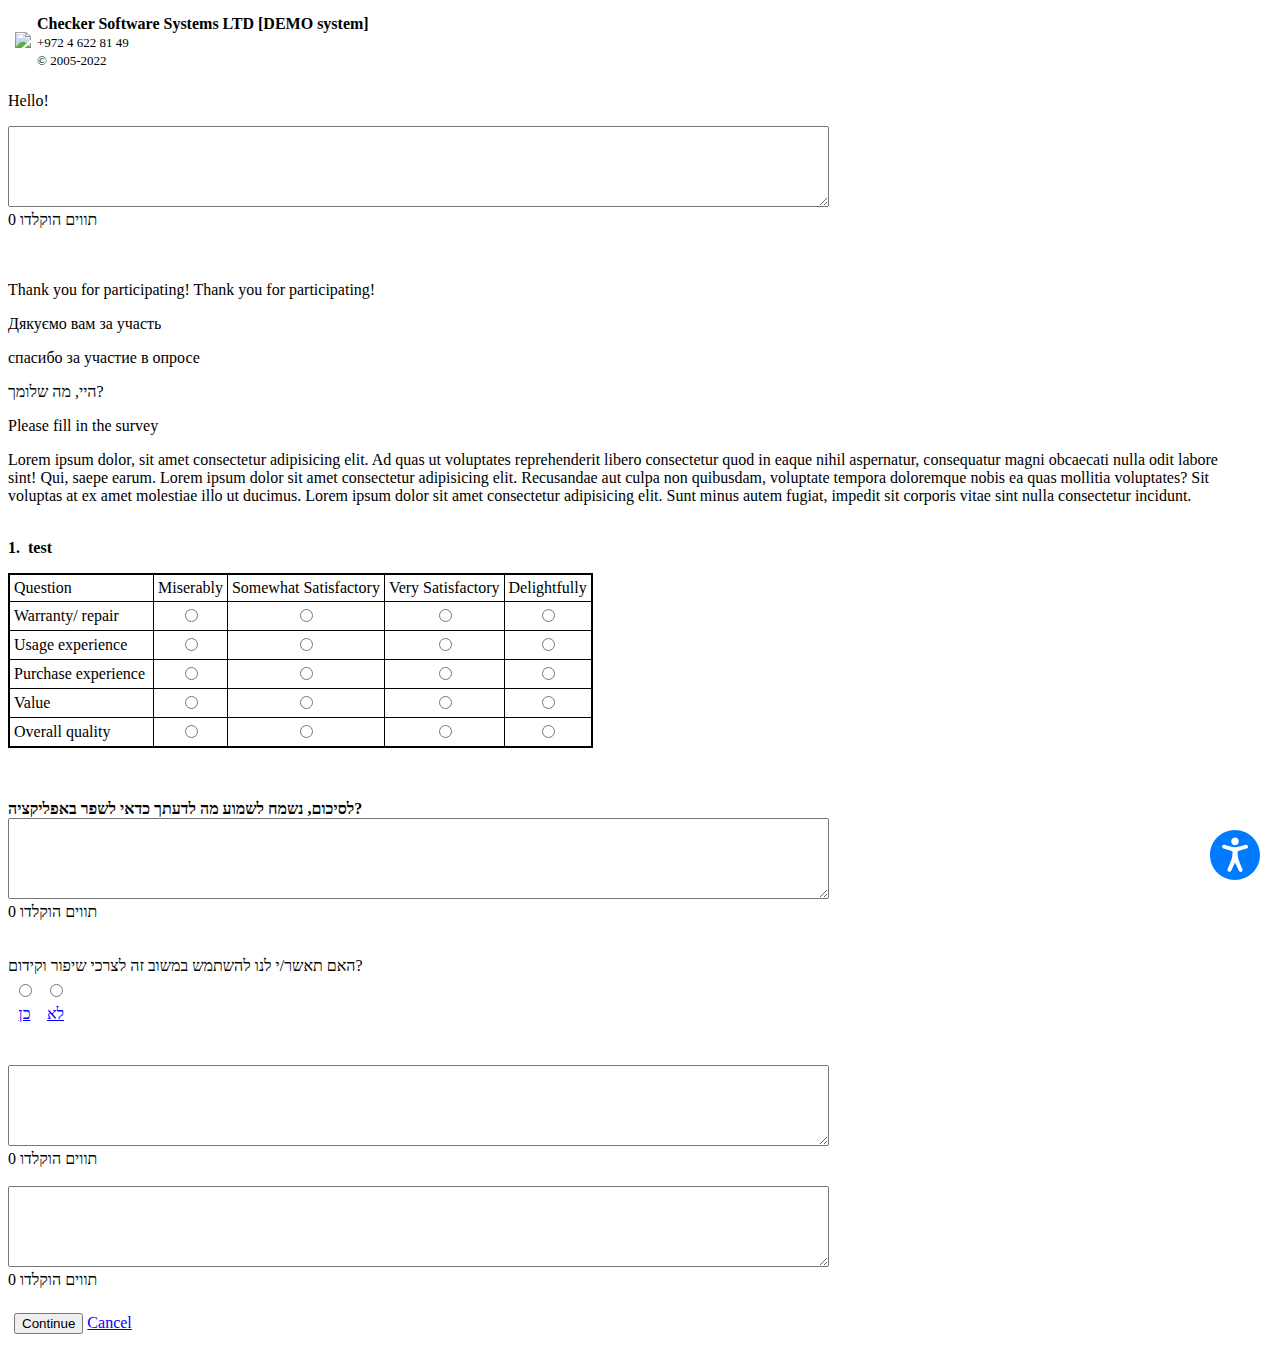
==== index.html @ 519c2566 "new design" ====
<!DOCTYPE html>
<html lang="en">

<head>
    <title>Survey frame</title>
    <meta http-equiv="CONTENT-TYPE" content="TEXT/HTML; CHARSET=UTF-8">
    <script type="text/javascript" src="https://eu.checker-soft.com/demo/libraries/jwplayer-7.2.2/jwplayer.js"></script>

    <script type="text/javascript">jwplayer.key = "j/PCE3wrfLhplrbG/pDQYdJqPIDuA257/+Tfaw2zIfI=";</script>
    <link rel="icon" href="https://eu.checker-soft.com/demo/checker-files/media/68/pictures/favicon.png"
        type="image/png">

    <script type="text/javascript" src="https://eu.checker-soft.com/demo/libraries/jquery/jquery.min.js?ver13"></script>

    <script type="text/javascript"
        src="https://eu.checker-soft.com/demo/libraries/jquery.new/js/jquery-ui-1.8.4.custom.min.js"></script>
    <script src="https://eu.checker-soft.com/demo/libraries/validation_engine/js/jquery-1.8.2.min.js"
        type="text/javascript"></script>
    <script type="text/javascript"
        src="https://eu.checker-soft.com/demo/libraries/jquery/jquery-ui.custom.min.js"></script>
    <link rel="stylesheet"
        href="https://eu.checker-soft.com/demo/libraries/validation_engine/css/validationEngine.jquery.css"
        type="text/css">
    <link rel="stylesheet" href="https://eu.checker-soft.com/demo/libraries/validation_engine/css/template.css"
        type="text/css">


    <link rel="stylesheet" type="text/css"
        href="https://eu.checker-soft.com/demo/libraries/jquery/blueimp-jQuery-File-Upload-ea0c62d/jquery.fileupload-ui.css?ver14">
    <link rel="stylesheet" type="text/css"
        href="https://eu.checker-soft.com/demo/libraries/jquery/star-rating/jquery.rating.css?ver14">
    <link rel="stylesheet" type="text/css"
        href="https://eu.checker-soft.com/demo/libraries/jquery/lists-multiselect/css/ui.multiselect.css?ver14">
    <link rel="stylesheet" type="text/css"
        href="https://eu.checker-soft.com/demo/libraries/jquery/multi-checkboxes-select-v2/jquery.multiselect.css?ver14">
    <link rel="stylesheet" type="text/css"
        href="https://eu.checker-soft.com/demo/libraries/jquery/multi-checkboxes-select-v2/jquery.multiselect.filter.css?ver14">
    <link href="https://eu.checker-soft.com/demo/libraries/jquery/custom-theme/jquery-ui.custom.css" type="text/css"
        rel="stylesheet">
    <script type="text/javascript"
        src="https://eu.checker-soft.com/demo/libraries/jquery/star-rating/jquery.rating.pack.js?ver16"></script>
    <script type="text/javascript"
        src="https://eu.checker-soft.com/demo/libraries/jquery/lists-multiselect/js/ui.multiselect.js?ver14"></script>
    <script type="text/javascript"
        src="https://eu.checker-soft.com/demo/libraries/jquery/multi-checkboxes-select-v2/jquery.multiselect.min.js?ver14"></script>
    <script type="text/javascript"
        src="https://eu.checker-soft.com/demo/libraries/jquery/multi-checkboxes-select-v2/jquery.multiselect.filter.js?ver14"></script>


    <link rel="stylesheet" type="text/css"
        href="https://eu.checker-soft.com/demo/checker-files/media/68/css_checkers/Checker-mobile-2015.css">

    <script type="text/javascript"
        src="https://eu.checker-soft.com/demo/libraries/jquery/star-rating/jquery.rating.pack.js?ver16"></script>
    <script type="text/javascript"
        src="https://eu.checker-soft.com/demo/libraries/jquery/lists-multiselect/js/ui.multiselect.js?ver14"></script>
    <script type="text/javascript"
        src="https://eu.checker-soft.com/demo/libraries/jquery/multi-checkboxes-select-v2/jquery.multiselect.min.js?ver14"></script>
    <script type="text/javascript"
        src="https://eu.checker-soft.com/demo/libraries/jquery/multi-checkboxes-select-v2/jquery.multiselect.filter.js?ver14"></script>


    <link rel="stylesheet" href="./css/modal.css">
    <script src="./js/modal.js"></script>
</head>

<body data-branch-id="236295" vlink="blue" link="blue" data-lang="en_AU"
    background="https://eu.checker-soft.com/demo/checker-files/company-images/68-Wallpaper-223.jpg">

    <!-- <body background="back.jpg"> -->

    <!-- Title graphics goes here -->
    <!-- deprecated table galore! -->

    <table name="screen_top" class="screen_top" width="100%">
        <tbody>
            <tr>

                <td class="right_screen_top">

                    <table name="CompanyAndLogo" cellpadding="2">
                        <tbody>
                            <tr>

                                <td class="c_logo_compnaylogo"><img
                                        src="https://eu.checker-soft.com/demo/checker-files/company-images/68-Logo-948.png">
                                </td>

                                <td class="c_logo_compnayname">
                                    <b>Checker Software Systems LTD [DEMO system]</b> <br>
                                    <font size="-1">+972 4 622 81 49</font> <br>
                                    <font size="-1">© 2005-2022</font> <br>
                                </td>

                            </tr>
                        </tbody>
                    </table>
                </td>

                <td class="center_screen_top">
                    <span class="title"></span>
                </td>

                <td class="left_screen_top">
                    <table name="logo" align="right">
                        <tbody>
                            <tr>
                                <td></td> <!--<img src=images/logo-en_US.gif>-- >
	<!--<td valign=bottom><font size=+3>|[CompanySlogan]|</font></td>-->

                                <!-- <tr><tr><td align=center><B>|[Software systems LTD]|</b></td></tr>  -->
                            </tr>
                        </tbody>
                    </table>
                </td>



            </tr>
        </tbody>
    </table>


    <!-- the 2 lines -->
    <!-- <div name=line1 style="border-bottom: solid thin black;  border-top: solid black; height: 1px"></div> -->
    <div class="screen_top_bottom_border" "name=" header-line"></div>
    <!-- <div name=line1 style="border-bottom: solid thin black; height: 2px"></div>  -->


    <!-- <div name=line2 style="border-bottom: solid thin black"></div> -->

    <script type="text/javascript">
        var sessionTime = 3600;
        var authMode = 4;
        var urlToken = 'mtUGcJVXmFVMzeU4IrM6o%2FrhMTqZaBT%2FkaeFPVfDS0gYgEuHy2kSw1qVkuBZPrbxu9lRQMDzeGOKjlPUI%2BOi1SlQPNpmchDj1HBBgWrM844N%2FJ0HVQ79i00MunBDdm7F5hnwSgK43DnbgcUGiGKmWc8eJ3TpHFpIcYoKz5z7zzzh9DiOe9dL9EmTjAe3hRRICXZGkQvIjYWuyuquNJtybYGl%2BLeCo%2B5ZvKZ91qDh17NlrB0z9XlxrOEXFJl%2FMU2xq5QSR8VwQAN0LjsiyKYi2se58MnUlyW3dAkEKd4ho6sCi1CfS9hWzbQoxQnUwYE%2FMiDKJDTK1m6x85gxMsyfV3CqzFbDdPr00fFPngeaBKMR3k7dXUyiqTyKuno6BqHQBLWIcOs%2Fq%2BzUcCW2HectEEQBGXIaY4K2gbQRjYD9GfLdhhaGBO2LXcoDcjyrHSKR5GB%2FBT8GBCYKt8Xcg9Wq%2BQ%3D%3D';

        $(document).ready(function () {
            $('body').attr('data-branch-id', '236295')
        });

    </script>

    <div class="_container_ main-div-bg">
        <div border="" class="main-table" style="width:97%;">
            <form id="refresh_form" name="refresh_form" method="post" action="s_v5-criticize.php?"><input type="hidden"
                    name="CritID" value="617347"></form>
            <form id="crit_form" name="crit_form" action="s_v5-criticize.php?" method="post">
                <div id="question-area">
                    <div class="questionnaire_text" style="">
                        <p>
                            Hello!</p>
                        <div class="questDiv" id="obj240454-miSection" style="display:"><textarea data-minlength="0"
                                data-maxlength="0" data-chartext="%d תווים הוקלדו"
                                onkeyup="countChar(this,$(this).attr('data-minlength'),$(this).attr('data-maxlength'),$(this).attr('data-chartext'),'obj240454')"
                                class="review textareaQuest input-textarea" name="obj240454-mi" id="obj240454-mi"
                                rows="5" cols="100"></textarea>
                            <div id="charNum_obj240454">0 תווים הוקלדו</div><br>
                        </div><br>
                        <p>Thank you for participating! Thank you for participating!</p>
                        <p>
                            Дякуємо вам за участь</p>
                        <p>спасибо за участие в опросе</p>
                        <p>היי, מה שלומך?</p>
                        <p>
                            Please fill in the survey</p>
                        <p>Lorem ipsum dolor, sit amet consectetur adipisicing elit. Ad quas ut voluptates reprehenderit
                            libero consectetur quod in eaque nihil aspernatur, consequatur magni obcaecati nulla odit
                            labore sint! Qui, saepe earum. Lorem ipsum dolor sit amet consectetur adipisicing elit.
                            Recusandae aut culpa non quibusdam, voluptate tempora doloremque nobis ea quas mollitia
                            voluptates? Sit voluptas at ex amet molestiae illo ut ducimus. Lorem ipsum dolor sit amet
                            consectetur adipisicing elit. Sunt minus autem fugiat, impedit sit corporis vitae sint nulla
                            consectetur incidunt.</p>
                    </div><br>
                    <b><span class="badge badge-info midbadge">1. </span>&nbsp;test</b><br>
                    <p>
                    <table name="qgroup_and_subgroups_vertical"
                        style="border-collapse: collapse; border: 2px solid black" cellpadding="4" border="">
                        <tbody>
                            <tr>
                                <td class="">Question</td>
                                <td align="center">Miserably</td>
                                <td align="center">Somewhat Satisfactory</td>
                                <td align="center">Very Satisfactory</td>
                                <td align="center">Delightfully</td>
                            </tr>
                            <tr>
                                <td>Warranty/ repair&nbsp;</td>
                                <td align="center"><span class="radioAnswers" name="obj346087-0-346082"
                                        id="ansspnobj346087-0-3460820"><a href="javascript:void(0); " onclick="
	CheckRadioButton('obj346087-0-3460820');
	$('span').filter(function() { return this.name === 'obj346087-0-346082' || $(this).attr('name') === 'obj346087-0-346082'; }).each(function(){$(this).removeClass('radioAnswersChecked');});
	$('#ansspnobj346087-0-3460820').addClass('radioAnswersChecked');

	"><input class="SpepeateRadio" type="radio" name="obj346087-0-346082" id="obj346087-0-3460820"
                                                value="22109"></a></span></td>
                                <td align="center"><span class="radioAnswers" name="obj346087-0-346082"
                                        id="ansspnobj346087-0-3460821"><a href="javascript:void(0); " onclick="
	CheckRadioButton('obj346087-0-3460821');
	$('span').filter(function() { return this.name === 'obj346087-0-346082' || $(this).attr('name') === 'obj346087-0-346082'; }).each(function(){$(this).removeClass('radioAnswersChecked');});
	$('#ansspnobj346087-0-3460821').addClass('radioAnswersChecked');

	"><input class="SpepeateRadio" type="radio" name="obj346087-0-346082" id="obj346087-0-3460821"
                                                value="22110"></a></span></td>
                                <td align="center"><span class="radioAnswers" name="obj346087-0-346082"
                                        id="ansspnobj346087-0-3460822"><a href="javascript:void(0); " onclick="
	CheckRadioButton('obj346087-0-3460822');
	$('span').filter(function() { return this.name === 'obj346087-0-346082' || $(this).attr('name') === 'obj346087-0-346082'; }).each(function(){$(this).removeClass('radioAnswersChecked');});
	$('#ansspnobj346087-0-3460822').addClass('radioAnswersChecked');

	"><input class="SpepeateRadio" type="radio" name="obj346087-0-346082" id="obj346087-0-3460822"
                                                value="22111"></a></span></td>
                                <td align="center"><span class="radioAnswers" name="obj346087-0-346082"
                                        id="ansspnobj346087-0-3460823"><a href="javascript:void(0); " onclick="
	CheckRadioButton('obj346087-0-3460823');
	$('span').filter(function() { return this.name === 'obj346087-0-346082' || $(this).attr('name') === 'obj346087-0-346082'; }).each(function(){$(this).removeClass('radioAnswersChecked');});
	$('#ansspnobj346087-0-3460823').addClass('radioAnswersChecked');

	"><input class="SpepeateRadio" type="radio" name="obj346087-0-346082" id="obj346087-0-3460823"
                                                value="22112"></a></span></td>
                            </tr>
                            <tr>
                                <td>Usage experience&nbsp;</td>
                                <td align="center"><span class="radioAnswers" name="obj346087-0-346083"
                                        id="ansspnobj346087-0-3460830"><a href="javascript:void(0); " onclick="
	CheckRadioButton('obj346087-0-3460830');
	$('span').filter(function() { return this.name === 'obj346087-0-346083' || $(this).attr('name') === 'obj346087-0-346083'; }).each(function(){$(this).removeClass('radioAnswersChecked');});
	$('#ansspnobj346087-0-3460830').addClass('radioAnswersChecked');

	"><input class="SpepeateRadio" type="radio" name="obj346087-0-346083" id="obj346087-0-3460830"
                                                value="22109"></a></span></td>
                                <td align="center"><span class="radioAnswers" name="obj346087-0-346083"
                                        id="ansspnobj346087-0-3460831"><a href="javascript:void(0); " onclick="
	CheckRadioButton('obj346087-0-3460831');
	$('span').filter(function() { return this.name === 'obj346087-0-346083' || $(this).attr('name') === 'obj346087-0-346083'; }).each(function(){$(this).removeClass('radioAnswersChecked');});
	$('#ansspnobj346087-0-3460831').addClass('radioAnswersChecked');

	"><input class="SpepeateRadio" type="radio" name="obj346087-0-346083" id="obj346087-0-3460831"
                                                value="22110"></a></span></td>
                                <td align="center"><span class="radioAnswers" name="obj346087-0-346083"
                                        id="ansspnobj346087-0-3460832"><a href="javascript:void(0); " onclick="
	CheckRadioButton('obj346087-0-3460832');
	$('span').filter(function() { return this.name === 'obj346087-0-346083' || $(this).attr('name') === 'obj346087-0-346083'; }).each(function(){$(this).removeClass('radioAnswersChecked');});
	$('#ansspnobj346087-0-3460832').addClass('radioAnswersChecked');

	"><input class="SpepeateRadio" type="radio" name="obj346087-0-346083" id="obj346087-0-3460832"
                                                value="22111"></a></span></td>
                                <td align="center"><span class="radioAnswers" name="obj346087-0-346083"
                                        id="ansspnobj346087-0-3460833"><a href="javascript:void(0); " onclick="
	CheckRadioButton('obj346087-0-3460833');
	$('span').filter(function() { return this.name === 'obj346087-0-346083' || $(this).attr('name') === 'obj346087-0-346083'; }).each(function(){$(this).removeClass('radioAnswersChecked');});
	$('#ansspnobj346087-0-3460833').addClass('radioAnswersChecked');

	"><input class="SpepeateRadio" type="radio" name="obj346087-0-346083" id="obj346087-0-3460833"
                                                value="22112"></a></span></td>
                            </tr>
                            <tr>
                                <td>Purchase experience&nbsp;</td>
                                <td align="center"><span class="radioAnswers" name="obj346087-0-346084"
                                        id="ansspnobj346087-0-3460840"><a href="javascript:void(0); " onclick="
	CheckRadioButton('obj346087-0-3460840');
	$('span').filter(function() { return this.name === 'obj346087-0-346084' || $(this).attr('name') === 'obj346087-0-346084'; }).each(function(){$(this).removeClass('radioAnswersChecked');});
	$('#ansspnobj346087-0-3460840').addClass('radioAnswersChecked');

	"><input class="SpepeateRadio" type="radio" name="obj346087-0-346084" id="obj346087-0-3460840"
                                                value="22109"></a></span></td>
                                <td align="center"><span class="radioAnswers" name="obj346087-0-346084"
                                        id="ansspnobj346087-0-3460841"><a href="javascript:void(0); " onclick="
	CheckRadioButton('obj346087-0-3460841');
	$('span').filter(function() { return this.name === 'obj346087-0-346084' || $(this).attr('name') === 'obj346087-0-346084'; }).each(function(){$(this).removeClass('radioAnswersChecked');});
	$('#ansspnobj346087-0-3460841').addClass('radioAnswersChecked');

	"><input class="SpepeateRadio" type="radio" name="obj346087-0-346084" id="obj346087-0-3460841"
                                                value="22110"></a></span></td>
                                <td align="center"><span class="radioAnswers" name="obj346087-0-346084"
                                        id="ansspnobj346087-0-3460842"><a href="javascript:void(0); " onclick="
	CheckRadioButton('obj346087-0-3460842');
	$('span').filter(function() { return this.name === 'obj346087-0-346084' || $(this).attr('name') === 'obj346087-0-346084'; }).each(function(){$(this).removeClass('radioAnswersChecked');});
	$('#ansspnobj346087-0-3460842').addClass('radioAnswersChecked');

	"><input class="SpepeateRadio" type="radio" name="obj346087-0-346084" id="obj346087-0-3460842"
                                                value="22111"></a></span></td>
                                <td align="center"><span class="radioAnswers" name="obj346087-0-346084"
                                        id="ansspnobj346087-0-3460843"><a href="javascript:void(0); " onclick="
	CheckRadioButton('obj346087-0-3460843');
	$('span').filter(function() { return this.name === 'obj346087-0-346084' || $(this).attr('name') === 'obj346087-0-346084'; }).each(function(){$(this).removeClass('radioAnswersChecked');});
	$('#ansspnobj346087-0-3460843').addClass('radioAnswersChecked');

	"><input class="SpepeateRadio" type="radio" name="obj346087-0-346084" id="obj346087-0-3460843"
                                                value="22112"></a></span></td>
                            </tr>
                            <tr>
                                <td>Value&nbsp;</td>
                                <td align="center"><span class="radioAnswers" name="obj346087-0-346085"
                                        id="ansspnobj346087-0-3460850"><a href="javascript:void(0); " onclick="
	CheckRadioButton('obj346087-0-3460850');
	$('span').filter(function() { return this.name === 'obj346087-0-346085' || $(this).attr('name') === 'obj346087-0-346085'; }).each(function(){$(this).removeClass('radioAnswersChecked');});
	$('#ansspnobj346087-0-3460850').addClass('radioAnswersChecked');

	"><input class="SpepeateRadio" type="radio" name="obj346087-0-346085" id="obj346087-0-3460850"
                                                value="22109"></a></span></td>
                                <td align="center"><span class="radioAnswers" name="obj346087-0-346085"
                                        id="ansspnobj346087-0-3460851"><a href="javascript:void(0); " onclick="
	CheckRadioButton('obj346087-0-3460851');
	$('span').filter(function() { return this.name === 'obj346087-0-346085' || $(this).attr('name') === 'obj346087-0-346085'; }).each(function(){$(this).removeClass('radioAnswersChecked');});
	$('#ansspnobj346087-0-3460851').addClass('radioAnswersChecked');

	"><input class="SpepeateRadio" type="radio" name="obj346087-0-346085" id="obj346087-0-3460851"
                                                value="22110"></a></span></td>
                                <td align="center"><span class="radioAnswers" name="obj346087-0-346085"
                                        id="ansspnobj346087-0-3460852"><a href="javascript:void(0); " onclick="
	CheckRadioButton('obj346087-0-3460852');
	$('span').filter(function() { return this.name === 'obj346087-0-346085' || $(this).attr('name') === 'obj346087-0-346085'; }).each(function(){$(this).removeClass('radioAnswersChecked');});
	$('#ansspnobj346087-0-3460852').addClass('radioAnswersChecked');

	"><input class="SpepeateRadio" type="radio" name="obj346087-0-346085" id="obj346087-0-3460852"
                                                value="22111"></a></span></td>
                                <td align="center"><span class="radioAnswers" name="obj346087-0-346085"
                                        id="ansspnobj346087-0-3460853"><a href="javascript:void(0); " onclick="
	CheckRadioButton('obj346087-0-3460853');
	$('span').filter(function() { return this.name === 'obj346087-0-346085' || $(this).attr('name') === 'obj346087-0-346085'; }).each(function(){$(this).removeClass('radioAnswersChecked');});
	$('#ansspnobj346087-0-3460853').addClass('radioAnswersChecked');

	"><input class="SpepeateRadio" type="radio" name="obj346087-0-346085" id="obj346087-0-3460853"
                                                value="22112"></a></span></td>
                            </tr>
                            <tr>
                                <td>Overall quality&nbsp;</td>
                                <td align="center"><span class="radioAnswers" name="obj346087-0-346086"
                                        id="ansspnobj346087-0-3460860"><a href="javascript:void(0); " onclick="
	CheckRadioButton('obj346087-0-3460860');
	$('span').filter(function() { return this.name === 'obj346087-0-346086' || $(this).attr('name') === 'obj346087-0-346086'; }).each(function(){$(this).removeClass('radioAnswersChecked');});
	$('#ansspnobj346087-0-3460860').addClass('radioAnswersChecked');

	"><input class="SpepeateRadio" type="radio" name="obj346087-0-346086" id="obj346087-0-3460860"
                                                value="22109"></a></span></td>
                                <td align="center"><span class="radioAnswers" name="obj346087-0-346086"
                                        id="ansspnobj346087-0-3460861"><a href="javascript:void(0); " onclick="
	CheckRadioButton('obj346087-0-3460861');
	$('span').filter(function() { return this.name === 'obj346087-0-346086' || $(this).attr('name') === 'obj346087-0-346086'; }).each(function(){$(this).removeClass('radioAnswersChecked');});
	$('#ansspnobj346087-0-3460861').addClass('radioAnswersChecked');

	"><input class="SpepeateRadio" type="radio" name="obj346087-0-346086" id="obj346087-0-3460861"
                                                value="22110"></a></span></td>
                                <td align="center"><span class="radioAnswers" name="obj346087-0-346086"
                                        id="ansspnobj346087-0-3460862"><a href="javascript:void(0); " onclick="
	CheckRadioButton('obj346087-0-3460862');
	$('span').filter(function() { return this.name === 'obj346087-0-346086' || $(this).attr('name') === 'obj346087-0-346086'; }).each(function(){$(this).removeClass('radioAnswersChecked');});
	$('#ansspnobj346087-0-3460862').addClass('radioAnswersChecked');

	"><input class="SpepeateRadio" type="radio" name="obj346087-0-346086" id="obj346087-0-3460862"
                                                value="22111"></a></span></td>
                                <td align="center"><span class="radioAnswers" name="obj346087-0-346086"
                                        id="ansspnobj346087-0-3460863"><a href="javascript:void(0); " onclick="
	CheckRadioButton('obj346087-0-3460863');
	$('span').filter(function() { return this.name === 'obj346087-0-346086' || $(this).attr('name') === 'obj346087-0-346086'; }).each(function(){$(this).removeClass('radioAnswersChecked');});
	$('#ansspnobj346087-0-3460863').addClass('radioAnswersChecked');

	"><input class="SpepeateRadio" type="radio" name="obj346087-0-346086" id="obj346087-0-3460863"
                                                value="22112"></a></span></td>
                            </tr>
                        </tbody>
                    </table><br>
                    <br>
                    </p>

                    <span class="questText" style="font-weight: bold; "><span
                            class="badge badge-info midbadge"></span>לסיכום, נשמח לשמוע מה
                        לדעתך כדאי לשפר באפליקציה?</span><br>
                    <div class="questDiv" id="obj240454-miSection" style="display:"><textarea data-minlength="0"
                            data-maxlength="0" data-chartext="%d תווים הוקלדו"
                            onkeyup="countChar(this,$(this).attr('data-minlength'),$(this).attr('data-maxlength'),$(this).attr('data-chartext'),'obj240454')"
                            class="review textareaQuest input-textarea" name="obj240454-mi" id="obj240454-mi" rows="5"
                            cols="100"></textarea>
                        <div id="charNum_obj240454">0 תווים הוקלדו</div><br>
                    </div><br>
                    <span class="questText"><span class="badge badge-info midbadge"></span>האם תאשר/י לנו להשתמש
                        במשוב זה לצרכי שיפור וקידום?</span><br>
                    <input type="hidden" name="Type" value="popup">
                    <table class="radioAnswersTable ">
                        <tbody>
                            <tr>
                                <td>
                                    <table class="radioAnswersTableInside">
                                        <tbody>
                                            <tr>
                                                <td>
                                                    <center><a
                                                            href="javascript:
	CheckRadioButton('obj2404550');
	$('span').filter(function() { return this.name === 'obj240455' || $(this).attr('name') === 'obj240455'; }).each(function(){$(this).removeClass('radioAnswersChecked');});
	$('#ansspnobj2404550').addClass('radioAnswersChecked');

	 showHideText('obj2404550','obj240455','2');   ShowMe('obj240455-miSection');  if(last_input_object==240455) submit_preset_form_button();"
                                                            style=" "><input class="SpepeateRadio" type="radio"
                                                                name="obj240455" id="obj2404550" value="15694"
                                                                onclick="showHideText(&quot;obj2404550&quot;,&quot;obj240455&quot;,&quot;2&quot;);   ShowMe(&quot;obj240455-miSection&quot;); if(last_input_object==240455) submit_preset_form_button();"></a>
                                                    </center>
                                                </td>
                                            </tr>
                                            <tr>
                                                <td>
                                                    <center> <span onclick="$(this).find('a')[0].click();"
                                                            name="obj240455" id="ansspnobj2404550" class="radioAnswers"
                                                            style=""><a
                                                                href="javascript:
	CheckRadioButton('obj2404550');
	$('span').filter(function() { return this.name === 'obj240455' || $(this).attr('name') === 'obj240455'; }).each(function(){$(this).removeClass('radioAnswersChecked');});
	$('#ansspnobj2404550').addClass('radioAnswersChecked');

	 showHideText('obj2404550','obj240455','2');   ShowMe('obj240455-miSection');  if(last_input_object==240455) submit_preset_form_button();"
                                                                style=" ">כן</a></span>
                                                    </center>
                                                </td>
                                            </tr>
                                        </tbody>
                                    </table>
                                </td>
                                <td>
                                    <table class="radioAnswersTableInside">
                                        <tbody>
                                            <tr>
                                                <td>
                                                    <center><a
                                                            href="javascript:
	CheckRadioButton('obj2404551');
	$('span').filter(function() { return this.name === 'obj240455' || $(this).attr('name') === 'obj240455'; }).each(function(){$(this).removeClass('radioAnswersChecked');});
	$('#ansspnobj2404551').addClass('radioAnswersChecked');

	 showHideText('obj2404551','obj240455','2');   ShowMe('obj240455-miSection');  if(last_input_object==240455) submit_preset_form_button();"
                                                            style=" "><input class="SpepeateRadio" type="radio"
                                                                name="obj240455" id="obj2404551" value="15695"
                                                                onclick="showHideText(&quot;obj2404551&quot;,&quot;obj240455&quot;,&quot;2&quot;);   ShowMe(&quot;obj240455-miSection&quot;); if(last_input_object==240455) submit_preset_form_button();"></a>
                                                    </center>
                                                </td>
                                            </tr>
                                            <tr>
                                                <td>
                                                    <center> <span onclick="$(this).find('a')[0].click();"
                                                            name="obj240455" id="ansspnobj2404551" class="radioAnswers"
                                                            style=""><a
                                                                href="javascript:
	CheckRadioButton('obj2404551');
	$('span').filter(function() { return this.name === 'obj240455' || $(this).attr('name') === 'obj240455'; }).each(function(){$(this).removeClass('radioAnswersChecked');});
	$('#ansspnobj2404551').addClass('radioAnswersChecked');

	 showHideText('obj2404551','obj240455','2');   ShowMe('obj240455-miSection');  if(last_input_object==240455) submit_preset_form_button();"
                                                                style=" ">לא</a></span>
                                                    </center>
                                                </td>
                                            </tr>
                                        </tbody>
                                    </table>
                                </td>
                            </tr>
                        </tbody>
                    </table>



                    <div><span class="showHideTextarea" id="idobj2404550" style="display:none"><input size="50"
                                type="hidden" name="txtobj2404550" id="txtobj2404550" value=""></span><span
                            class="showHideTextarea" id="idobj2404551" style="display:none"><input size="50"
                                type="hidden" name="txtobj2404551" id="txtobj2404551" value=""></span>
                    </div>
                    <script type="text/javascript">

                    </script>
                    <br>
                    <br>
                    <div class="questDiv" id="obj240454-miSection" style="display:">

                        <textarea data-minlength="0" data-maxlength="0" data-chartext="%d תווים הוקלדו"
                            onkeyup="countChar(this,$(this).attr('data-minlength'),$(this).attr('data-maxlength'),$(this).attr('data-chartext'),'obj240454')"
                            class="review textareaQuest input-textarea" name="obj240454-mi" id="obj240454-mi" rows="5"
                            cols="100"></textarea>
                        <div id="charNum_obj240454">0 תווים הוקלדו</div><br>

                    </div>
                    <div class="questDiv" id="obj240454-miSection" style="display:">

                        <textarea data-minlength="0" data-maxlength="0" data-chartext="%d תווים הוקלדו"
                            onkeyup="countChar(this,$(this).attr('data-minlength'),$(this).attr('data-maxlength'),$(this).attr('data-chartext'),'obj240454')"
                            class="review textareaQuest input-textarea" name="obj240454-mi" id="obj240454-mi" rows="5"
                            cols="100"></textarea>
                        <div id="charNum_obj240454">0 תווים הוקלדו</div><br>


                    </div>
                </div>
                <!-- brk reason: 2 -->
                <div class="form-actions">
                    <table class="bottomTable" width="100%">
                        <tbody>
                            <tr valign="top">
                                <td>
                                    <table>
                                        <tbody>
                                            <tr>
                                                <td><input type="submit" id="continue" name="continue" class=""
                                                        value="Continue" onclick="" title="">
                                                    <script
                                                        language="JavaScript">var preset_button_to_submit = 'continue'; var last_input_object = '346087';</script>
                                                    <a href="#"> Cancel</a>
                                                </td>
                                            </tr>
                                        </tbody>
                                    </table>
                                </td>
                                <td>&nbsp;</td>
                                <td align="left">
                                    <table>
                                        <tbody>
                                            <tr>
                                                <td><input type="hidden" id="AltLangID" name="AltLangID" value="0"></td>
                                            </tr>
                                        </tbody>
                                    </table>
                                </td>
                            </tr>
                        </tbody>
                    </table>
                </div>
            </form>
        </div>
    </div>
    <div id="open-accessibility-wrap">
        <div class="modal__container" id="modal-container">
            <div class="modal__header">
                <p class="title">
                    Accessibility Menu
                </p>
                <button class="close-modal" id="close-accessibility">
                    <svg class="icon icon-accessibility" width="24" height="24">
                        <use href="./img/icons.svg#icon-close"></use>
                    </svg>
                </button>
            </div>
            <div class="modal__content" id="modal-content">

                <div id="accordion">
                    <h3>
                        <svg class="icon icon-accessibility" width="30" height="30">
                            <use href="./img/icons.svg#icon-button_icon"></use>
                        </svg> Accessibility Profiles
                    </h3>
                    <div>
                        <div class="block-profiles">
                            <div class="feature__block feature__profile" id="epilepsy">
                                <svg class="icon icon-epilepsy_profile" width="30" height="30">
                                    <use href="./img/icons.svg#icon-epilepsy_profile"></use>
                                </svg> <span>Epilepsy safe profile</span>
                            </div>
                            <div class="feature__block feature__profile" id="vision">
                                <svg class="icon icon-vision_profile" width="30" height="30">
                                    <use href="./img/icons.svg#icon-vision_profile"></use>
                                </svg> <span>
                                    Vision Impaired profile</span>
                            </div>
                            <div class="feature__block feature__profile" id="cognitive">
                                <svg class="icon icon-cognitive_profile" width="30" height="30">
                                    <use href="./img/icons.svg#icon-cognitive_profile"></use>
                                </svg> <span>
                                    Cognitive Disability profile</span>
                            </div>
                            <div class="feature__block feature__profile" id="adha"><svg class="icon icon-adna_profile"
                                    width="30" height="30">
                                    <use href="./img/icons.svg#icon-adna_profile"></use>
                                </svg> <span>
                                    ADHA Friendly profile</span>
                            </div>
                            <div class="feature__block feature__profile" id="blind"><svg class="icon icon-blind_profile"
                                    width="30" height="30">
                                    <use href="./img/icons.svg#icon-blind_profile"></use>
                                </svg> <span>
                                    Blind User profile</span>
                            </div>
                            <div class="feature__block feature__profile" id="keyboard"><svg
                                    class="icon icon-keyboard_profile" width="30" height="30">
                                    <use href="./img/icons.svg#icon-keyboard_profile"></use>
                                </svg> <span>
                                    Keyboard Navigation profile</span>
                            </div>
                        </div>
                    </div>
                </div>
                <div class="feature__block" id="uncolor"><svg class="icon icon-uncolor" width="25" height="30">
                        <use href="./img/icons.svg#icon-uncolor"></use>
                    </svg> <span>
                        Uncolor</span>
                </div>
                <div class="feature__block" id="brightContrast"><svg class="icon icon-brcontrast" width="30"
                        height="30">
                        <use href="./img/icons.svg#icon-brcontrast"></use>
                    </svg> <span>
                        Bright contrast</span>
                </div>
                <div class="feature__block" id="dyslexia"><svg class="icon icon-dyslexia" width="26.5" height="30">
                        <use href="./img/icons.svg#icon-dyslexia"></use>
                    </svg> <span>
                        Dyslexia</span>
                    <span class="dyslexia"><span>Legible font</span><span>Dyslexia font</span></span>
                </div>
                <div class="feature__block" id="blackCursor"><svg class="icon icon-blackcursor" width="19.5"
                        height="30">
                        <use href="./img/icons.svg#icon-blackcursor"></use>
                    </svg> <span>
                        Big black cursor</span>
                </div>
                <div class="feature__block" id="whiteCursor"><svg class="icon icon-whitecursor" width="19.5"
                        height="30">
                        <use href="./img/icons.svg#icon-whitecursor"></use>
                    </svg> <span>
                        Big white cursor</span>
                </div>
                <div class="feature__block" id="readMask"><svg class="icon icon-readmask" width="30" height="30">
                        <use href="./img/icons.svg#icon-readmask"></use>
                    </svg> <span>
                        Reading Mask</span>
                </div>
                <div class="feature__block" id="readGuide"><svg class="icon icon-readguide" width="53" height="30">
                        <use href="./img/icons.svg#icon-readguide"></use>
                    </svg> <span>
                        Reading Guide</span>
                </div>

                <div class="feature__block" id="fontSize"><svg class="icon icon-bigfont" width="40" height="30">
                        <use href="./img/icons.svg#icon-bigfont"></use>
                    </svg> <span>
                        Bigger font-size</span>
                    <span class="font"><span></span><span></span><span></span></span>
                </div>
                <div class="feature__block" id="spacing"><svg class="icon icon-textspace" width="25.7" height="30">
                        <use href="./img/icons.svg#icon-textspace"></use>
                    </svg> <span>
                        Text spacing</span>
                    <span class="space"><span></span><span></span></span>
                </div>
                <div class="feature__block" id="lineHeight"><svg class="icon icon-lineheight" width="30" height="30">
                        <use href="./img/icons.svg#icon-lineheight"></use>
                    </svg> <span>
                        Line height</span>
                    <span class="lineHeight"><span></span><span></span></span>
                </div>
                <div class="feature__block" id="zoom"><svg class="icon icon-zoom" width="30" height="30">
                        <use href="./img/icons.svg#icon-zoom"></use>
                    </svg> <span>
                        Zoom</span>
                </div>
                <div class="feature__block" id="hideImg"><svg class="icon icon-hideimg" width="30" height="30">
                        <use href="./img/icons.svg#icon-hideimg"></use>
                    </svg> <span>
                        Hide Img</span>
                </div>
                <div class="feature__block" id="tooltip"><svg class="icon icon-tooltips" width="30" height="30">
                        <use href="./img/icons.svg#icon-tooltips"></use>
                    </svg> <span>
                        Tooltips</span>
                </div>
                <div class="feature__block" id="speechTextarea"><svg class="icon icon-speech" width="19" height="30">
                        <use href="./img/icons.svg#icon-speech"></use>
                    </svg> <span>
                        Speech reorganization</span>
                </div>
                <div class="feature__block" id="speech"><svg class="icon icon-reader" width="38" height="30">
                        <use href="./img/icons.svg#icon-reader"></use>
                    </svg> <span>
                        Screen reader</span><span
                        class="speech"><span>Normal</span><span>Slow</span><span>Fast</span></span>
                </div>
                <div class="feature__block" id="tabNav"><svg class="icon icon-tabnav" width="29" height="25">
                        <use href="./img/icons.svg#icon-tabnav"></use>
                    </svg> <span>
                        Tab navigation</span>
                </div>


                <button id="clearFeature">Remove all features</button>
            </div>
            <div class="modal__footer">
                <p>
                    <span>Powered by:</span>
                    <svg class="icon icon-checker_logo" width="70" height="23">
                        <use href="./img/icons.svg#icon-checker_logo"></use>
                    </svg>
                </p>
            </div>
        </div>
        <button class="button-accessibility modal__button" id="open-accessibility">
            <svg class="icon icon-accessibility" width="50" height="50">
                <use href="./img/icons.svg#icon-button_icon"></use>
            </svg>
        </button>
    </div>
    <div id="screen-mask"></div>

</body>

</html>
---- css/modal.css ----
:root {
  --main-brand-color: #007bff;
  --second-brand-color: #7dc617;
}
/* cyrillic-ext */
@font-face {
  font-family: 'Roboto';
  font-style: normal;
  font-weight: 300;
  font-display: swap;
  src: url(https://fonts.gstatic.com/s/roboto/v30/KFOlCnqEu92Fr1MmSU5fCRc4AMP6lbBP.woff2)
    format('woff2');
  unicode-range: U+0460-052F, U+1C80-1C88, U+20B4, U+2DE0-2DFF, U+A640-A69F, U+FE2E-FE2F;
}
/* cyrillic */
@font-face {
  font-family: 'Roboto';
  font-style: normal;
  font-weight: 300;
  font-display: swap;
  src: url(https://fonts.gstatic.com/s/roboto/v30/KFOlCnqEu92Fr1MmSU5fABc4AMP6lbBP.woff2)
    format('woff2');
  unicode-range: U+0301, U+0400-045F, U+0490-0491, U+04B0-04B1, U+2116;
}
/* greek-ext */
@font-face {
  font-family: 'Roboto';
  font-style: normal;
  font-weight: 300;
  font-display: swap;
  src: url(https://fonts.gstatic.com/s/roboto/v30/KFOlCnqEu92Fr1MmSU5fCBc4AMP6lbBP.woff2)
    format('woff2');
  unicode-range: U+1F00-1FFF;
}
/* greek */
@font-face {
  font-family: 'Roboto';
  font-style: normal;
  font-weight: 300;
  font-display: swap;
  src: url(https://fonts.gstatic.com/s/roboto/v30/KFOlCnqEu92Fr1MmSU5fBxc4AMP6lbBP.woff2)
    format('woff2');
  unicode-range: U+0370-03FF;
}
/* vietnamese */
@font-face {
  font-family: 'Roboto';
  font-style: normal;
  font-weight: 300;
  font-display: swap;
  src: url(https://fonts.gstatic.com/s/roboto/v30/KFOlCnqEu92Fr1MmSU5fCxc4AMP6lbBP.woff2)
    format('woff2');
  unicode-range: U+0102-0103, U+0110-0111, U+0128-0129, U+0168-0169, U+01A0-01A1, U+01AF-01B0,
    U+1EA0-1EF9, U+20AB;
}
/* latin-ext */
@font-face {
  font-family: 'Roboto';
  font-style: normal;
  font-weight: 300;
  font-display: swap;
  src: url(https://fonts.gstatic.com/s/roboto/v30/KFOlCnqEu92Fr1MmSU5fChc4AMP6lbBP.woff2)
    format('woff2');
  unicode-range: U+0100-02AF, U+1E00-1EFF, U+2020, U+20A0-20AB, U+20AD-20CF, U+2113, U+2C60-2C7F,
    U+A720-A7FF;
}
/* latin */
@font-face {
  font-family: 'Roboto';
  font-style: normal;
  font-weight: 300;
  font-display: swap;
  src: url(https://fonts.gstatic.com/s/roboto/v30/KFOlCnqEu92Fr1MmSU5fBBc4AMP6lQ.woff2)
    format('woff2');
  unicode-range: U+0000-00FF, U+0131, U+0152-0153, U+02BB-02BC, U+02C6, U+02DA, U+02DC, U+2000-206F,
    U+2074, U+20AC, U+2122, U+2191, U+2193, U+2212, U+2215, U+FEFF, U+FFFD;
}
/* cyrillic-ext */
@font-face {
  font-family: 'Roboto';
  font-style: normal;
  font-weight: 400;
  font-display: swap;
  src: url(https://fonts.gstatic.com/s/roboto/v30/KFOmCnqEu92Fr1Mu72xKKTU1Kvnz.woff2)
    format('woff2');
  unicode-range: U+0460-052F, U+1C80-1C88, U+20B4, U+2DE0-2DFF, U+A640-A69F, U+FE2E-FE2F;
}
/* cyrillic */
@font-face {
  font-family: 'Roboto';
  font-style: normal;
  font-weight: 400;
  font-display: swap;
  src: url(https://fonts.gstatic.com/s/roboto/v30/KFOmCnqEu92Fr1Mu5mxKKTU1Kvnz.woff2)
    format('woff2');
  unicode-range: U+0301, U+0400-045F, U+0490-0491, U+04B0-04B1, U+2116;
}
/* greek-ext */
@font-face {
  font-family: 'Roboto';
  font-style: normal;
  font-weight: 400;
  font-display: swap;
  src: url(https://fonts.gstatic.com/s/roboto/v30/KFOmCnqEu92Fr1Mu7mxKKTU1Kvnz.woff2)
    format('woff2');
  unicode-range: U+1F00-1FFF;
}
/* greek */
@font-face {
  font-family: 'Roboto';
  font-style: normal;
  font-weight: 400;
  font-display: swap;
  src: url(https://fonts.gstatic.com/s/roboto/v30/KFOmCnqEu92Fr1Mu4WxKKTU1Kvnz.woff2)
    format('woff2');
  unicode-range: U+0370-03FF;
}
/* vietnamese */
@font-face {
  font-family: 'Roboto';
  font-style: normal;
  font-weight: 400;
  font-display: swap;
  src: url(https://fonts.gstatic.com/s/roboto/v30/KFOmCnqEu92Fr1Mu7WxKKTU1Kvnz.woff2)
    format('woff2');
  unicode-range: U+0102-0103, U+0110-0111, U+0128-0129, U+0168-0169, U+01A0-01A1, U+01AF-01B0,
    U+1EA0-1EF9, U+20AB;
}
/* latin-ext */
@font-face {
  font-family: 'Roboto';
  font-style: normal;
  font-weight: 400;
  font-display: swap;
  src: url(https://fonts.gstatic.com/s/roboto/v30/KFOmCnqEu92Fr1Mu7GxKKTU1Kvnz.woff2)
    format('woff2');
  unicode-range: U+0100-02AF, U+1E00-1EFF, U+2020, U+20A0-20AB, U+20AD-20CF, U+2113, U+2C60-2C7F,
    U+A720-A7FF;
}
/* latin */
@font-face {
  font-family: 'Roboto';
  font-style: normal;
  font-weight: 400;
  font-display: swap;
  src: url(https://fonts.gstatic.com/s/roboto/v30/KFOmCnqEu92Fr1Mu4mxKKTU1Kg.woff2) format('woff2');
  unicode-range: U+0000-00FF, U+0131, U+0152-0153, U+02BB-02BC, U+02C6, U+02DA, U+02DC, U+2000-206F,
    U+2074, U+20AC, U+2122, U+2191, U+2193, U+2212, U+2215, U+FEFF, U+FFFD;
}
/* cyrillic-ext */
@font-face {
  font-family: 'Roboto';
  font-style: normal;
  font-weight: 500;
  font-display: swap;
  src: url(https://fonts.gstatic.com/s/roboto/v30/KFOlCnqEu92Fr1MmEU9fCRc4AMP6lbBP.woff2)
    format('woff2');
  unicode-range: U+0460-052F, U+1C80-1C88, U+20B4, U+2DE0-2DFF, U+A640-A69F, U+FE2E-FE2F;
}
/* cyrillic */
@font-face {
  font-family: 'Roboto';
  font-style: normal;
  font-weight: 500;
  font-display: swap;
  src: url(https://fonts.gstatic.com/s/roboto/v30/KFOlCnqEu92Fr1MmEU9fABc4AMP6lbBP.woff2)
    format('woff2');
  unicode-range: U+0301, U+0400-045F, U+0490-0491, U+04B0-04B1, U+2116;
}
/* greek-ext */
@font-face {
  font-family: 'Roboto';
  font-style: normal;
  font-weight: 500;
  font-display: swap;
  src: url(https://fonts.gstatic.com/s/roboto/v30/KFOlCnqEu92Fr1MmEU9fCBc4AMP6lbBP.woff2)
    format('woff2');
  unicode-range: U+1F00-1FFF;
}
/* greek */
@font-face {
  font-family: 'Roboto';
  font-style: normal;
  font-weight: 500;
  font-display: swap;
  src: url(https://fonts.gstatic.com/s/roboto/v30/KFOlCnqEu92Fr1MmEU9fBxc4AMP6lbBP.woff2)
    format('woff2');
  unicode-range: U+0370-03FF;
}
/* vietnamese */
@font-face {
  font-family: 'Roboto';
  font-style: normal;
  font-weight: 500;
  font-display: swap;
  src: url(https://fonts.gstatic.com/s/roboto/v30/KFOlCnqEu92Fr1MmEU9fCxc4AMP6lbBP.woff2)
    format('woff2');
  unicode-range: U+0102-0103, U+0110-0111, U+0128-0129, U+0168-0169, U+01A0-01A1, U+01AF-01B0,
    U+1EA0-1EF9, U+20AB;
}
/* latin-ext */
@font-face {
  font-family: 'Roboto';
  font-style: normal;
  font-weight: 500;
  font-display: swap;
  src: url(https://fonts.gstatic.com/s/roboto/v30/KFOlCnqEu92Fr1MmEU9fChc4AMP6lbBP.woff2)
    format('woff2');
  unicode-range: U+0100-02AF, U+1E00-1EFF, U+2020, U+20A0-20AB, U+20AD-20CF, U+2113, U+2C60-2C7F,
    U+A720-A7FF;
}
/* latin */
@font-face {
  font-family: 'Roboto';
  font-style: normal;
  font-weight: 500;
  font-display: swap;
  src: url(https://fonts.gstatic.com/s/roboto/v30/KFOlCnqEu92Fr1MmEU9fBBc4AMP6lQ.woff2)
    format('woff2');
  unicode-range: U+0000-00FF, U+0131, U+0152-0153, U+02BB-02BC, U+02C6, U+02DA, U+02DC, U+2000-206F,
    U+2074, U+20AC, U+2122, U+2191, U+2193, U+2212, U+2215, U+FEFF, U+FFFD;
}
/* cyrillic-ext */
@font-face {
  font-family: 'Roboto';
  font-style: normal;
  font-weight: 700;
  font-display: swap;
  src: url(https://fonts.gstatic.com/s/roboto/v30/KFOlCnqEu92Fr1MmWUlfCRc4AMP6lbBP.woff2)
    format('woff2');
  unicode-range: U+0460-052F, U+1C80-1C88, U+20B4, U+2DE0-2DFF, U+A640-A69F, U+FE2E-FE2F;
}
/* cyrillic */
@font-face {
  font-family: 'Roboto';
  font-style: normal;
  font-weight: 700;
  font-display: swap;
  src: url(https://fonts.gstatic.com/s/roboto/v30/KFOlCnqEu92Fr1MmWUlfABc4AMP6lbBP.woff2)
    format('woff2');
  unicode-range: U+0301, U+0400-045F, U+0490-0491, U+04B0-04B1, U+2116;
}
/* greek-ext */
@font-face {
  font-family: 'Roboto';
  font-style: normal;
  font-weight: 700;
  font-display: swap;
  src: url(https://fonts.gstatic.com/s/roboto/v30/KFOlCnqEu92Fr1MmWUlfCBc4AMP6lbBP.woff2)
    format('woff2');
  unicode-range: U+1F00-1FFF;
}
/* greek */
@font-face {
  font-family: 'Roboto';
  font-style: normal;
  font-weight: 700;
  font-display: swap;
  src: url(https://fonts.gstatic.com/s/roboto/v30/KFOlCnqEu92Fr1MmWUlfBxc4AMP6lbBP.woff2)
    format('woff2');
  unicode-range: U+0370-03FF;
}
/* vietnamese */
@font-face {
  font-family: 'Roboto';
  font-style: normal;
  font-weight: 700;
  font-display: swap;
  src: url(https://fonts.gstatic.com/s/roboto/v30/KFOlCnqEu92Fr1MmWUlfCxc4AMP6lbBP.woff2)
    format('woff2');
  unicode-range: U+0102-0103, U+0110-0111, U+0128-0129, U+0168-0169, U+01A0-01A1, U+01AF-01B0,
    U+1EA0-1EF9, U+20AB;
}
/* latin-ext */
@font-face {
  font-family: 'Roboto';
  font-style: normal;
  font-weight: 700;
  font-display: swap;
  src: url(https://fonts.gstatic.com/s/roboto/v30/KFOlCnqEu92Fr1MmWUlfChc4AMP6lbBP.woff2)
    format('woff2');
  unicode-range: U+0100-02AF, U+1E00-1EFF, U+2020, U+20A0-20AB, U+20AD-20CF, U+2113, U+2C60-2C7F,
    U+A720-A7FF;
}
/* latin */
@font-face {
  font-family: 'Roboto';
  font-style: normal;
  font-weight: 700;
  font-display: swap;
  src: url(https://fonts.gstatic.com/s/roboto/v30/KFOlCnqEu92Fr1MmWUlfBBc4AMP6lQ.woff2)
    format('woff2');
  unicode-range: U+0000-00FF, U+0131, U+0152-0153, U+02BB-02BC, U+02C6, U+02DA, U+02DC, U+2000-206F,
    U+2074, U+20AC, U+2122, U+2191, U+2193, U+2212, U+2215, U+FEFF, U+FFFD;
}
#open-accessibility-wrap {
  font-family: 'Roboto';
}
#open-accessibility-wrap button {
  border: 0px;
}
.modal {
  height: 100vh;
  display: grid;
  place-items: center;
}

.modal__container {
  position: fixed;
  top: 0;
  right: 0;
  background-color: #eff1f5;
  width: 520px;
  height: 100%;
  display: grid;
  align-items: flex-end;
  overflow: hidden;
  transition: all 0.3s;
  z-index: 10000;
  visibility: hidden;
  opacity: 0;
  box-shadow: 0px 4px 4px #e6f2f2;
}

.modal__content {
  position: relative;
  text-align: center;
  padding: 1.25rem;
  display: grid;
  grid-template-columns: minmax(0, 1fr) minmax(0, 1fr) minmax(0, 1fr);
  gap: 20px;
  padding-bottom: 15px;
  box-sizing: border-box;
  overflow-y: auto;
  max-height: calc(100% - 121px);
}

/* ------------- SHOW MODAL ------------- */

.show-accessibility {
  visibility: visible;
  opacity: 1;
}

.show-accessibility .modal__content {
  transform: translateY(0);
}

.modal__button.showButton {
  display: block;
}

/* ------------- BREAKPOINTS ------------- */

/* For small devices */

@media screen and (min-width: 576px) {
  .modal__content {
    margin: auto;
    margin-top: 58px;
    width: 100%;
    border-radius: 1.25rem;
  }
  .modal__img {
    width: 170px;
  }
}
/* button */

#open-accessibility {
  background-color: #fff;
  padding: 0px;
  width: 50px;
  height: 50px;
  min-height: unset;
  border-radius: 50%;
  display: flex;
  justify-content: center;
  align-items: center;
  position: fixed;
  right: 20px;
  bottom: 20px;
  transition: transform 0.3s linear;
}
#open-accessibility svg {
  fill: var(--main-brand-color);
}
#open-accessibility:hover {
  transform: scale(1.1);
}

#close-accessibility,
#close-accessibility:hover {
  background-color: transparent !important;
  background-image: none;
  padding: 0px !important;
  min-height: unset;
  height: unset !important;
  opacity: 0.5;
  position: absolute;
  top: 50%;
  transform: translateY(-50%);
  right: 20px;
  opacity: 1;
}
.title {
  margin: 0px;
  font-size: 20px;
  color: #fff;
  text-align: left;
}
.modal__header {
  background-color: var(--main-brand-color);
  padding: 17px 26px;
  position: absolute;
  top: 0px;
  right: 0px;
  left: 0px;
  overflow: visible;
}
.modal__footer {
  position: absolute;
  bottom: 0px;
  left: 0px;
  right: 0px;
  padding: 20px 17px;
  background: #ffffff;
  box-shadow: 0px -3px 10px rgba(0, 0, 0, 0.1);
  font-style: normal;
  font-weight: 300;
  font-size: 14px;
}
.modal__footer p {
  margin: 0px;
  display: flex;
  justify-content: end;
  align-items: end;
  gap: 7px;
}

#modal-container #accordion {
  width: 100%;
  grid-column-start: 1;
  grid-column-end: 4;
  margin-top: 40px;
  border-bottom: 1px solid rgba(0, 0, 0, 0.25);
  font-family: 'Roboto';
}
#modal-container #accordion .ui-accordion-header {
  display: flex;
  font-weight: 500;
  font-size: 18px;
  line-height: 150%;
  color: #231f20;
  background-color: transparent;
  box-shadow: none;
  background-image: none;
  border: 0px solid;
  padding: 10px 0;
  gap: 10px;
  position: relative;
}
#modal-container #accordion .ui-accordion-header svg {
  fill: var(--main-brand-color);
}
#modal-container #accordion .ui-icon {
  position: absolute;
  left: auto;
  right: 0px;
  background-image: url("data:image/svg+xml;charset=UTF-8,%3csvg width='16' height='6' viewBox='0 0 16 6' fill='none' xmlns='http://www.w3.org/2000/svg'%3e%3cpath d='M8.00028 6L15.7945 0H0.206055L8.00028 6Z' fill='%23666666'/%3e%3c/svg%3e ");
  width: 15px;
  height: 6px;
  background-size: contain;
  background-position: center;
  transition: transform 300ms linear;
}
#modal-container #accordion .ui-icon-triangle-1-s {
  transform: rotate(180deg);
}
#modal-container #accordion .ui-accordion-content {
  border: 0px solid;
  background-color: transparent;
  padding: 0px;
  background-image: none;
}
/* #modal-container
  #accordion
  .ui-accordion-content.ui-helper-reset.ui-widget-content.ui-corner-bottom.ui-accordion-content-active {
  height: 100% !important;
} */
#close-accessibility svg {
  fill: #fff;
}
.feature__block {
  position: relative;
  width: 100%;
  height: 114px;
  display: flex;
  flex-flow: column;
  align-items: center;
  justify-content: center;
  -webkit-appearance: none;
  cursor: pointer;
  background: #fff;
  padding: 0px 8px;
  transition: border-color 0.15s ease;
  box-sizing: border-box;
  gap: 10px;
  background: #ffffff;
  border-radius: 5px;
  font-weight: 500;
  font-size: 14px;
  line-height: 150%;
  color: #3a3939;
}
.feature__block svg {
  fill: currentColor;
}
.feature__block svg.icon-uncolor {
  stroke: currentColor;
}
.feature__block.feature__profile {
  flex-direction: row;
  gap: 14px;
  justify-content: flex-start;
  padding: 0 17px;
  font-weight: 500;
  font-size: 14px;
  line-height: 150%;
  color: #3a3939;
  height: auto;
  min-height: 54px;
  text-align: left;
}
.feature__block.feature__profile svg {
  fill: currentColor;
}
#clearFeature {
  font-size: 16px;
  background-color: transparent;
  padding: 0px;
  position: absolute;
  color: var(--main-brand-color);
  font-weight: 600;
  text-decoration: underline;
  top: 9px;
  right: 25px;
}

.feature-bright-contrast #brightContrast,
.feature-dyslexia-body #dyslexia,
.feature-uncolor-body #uncolor,
.feature-blackCursor #blackCursor,
.feature-whiteCursor #whiteCursor,
.feature-speech-enable #speech,
.feature-tab-enable #tabNav,
.feature-read-mask #readMask,
.feature-read-guide #readGuide,
.feature-font-size #fontSize,
.feature-zoom #zoom,
.feature-spacing #spacing,
.feature-lineHeight #lineHeight,
.feature-hide-img #hideImg,
.feature-tooltip #tooltip,
.feature-speech #speechTextarea {
  box-shadow: inset 0px 0px 0px 1px var(--main-brand-color), 0px 0px 4px rgba(0, 0, 0, 0.1);
  color: var(--main-brand-color);
}

.feature-epilepsy-profile.feature-uncolor-body.feature-bright-contrast #epilepsy,
.feature-vision-profile.feature-font-size.feature-dyslexia-body.feature-tooltip #vision,
.feature-cognitive-profile.feature-font-size.feature-read-guide.feature-tooltip #cognitive,
.feature-adha-profile.feature-uncolor-body.feature-read-mask #adha,
.feature-blind-profile.feature-speech.feature-speech-enable #blind,
.feature-keyboard-profile.feature-tab-enable #keyboard {
  background-color: var(--main-brand-color);
  color: #fff;
  fill: #fff;
  box-shadow: 0px 0px 4px rgba(0, 0, 0, 0.1);
}
#pointer-dot {
  left: 0;
  top: 0;
  width: 0;
  height: 0;
  border: 0px solid white;
  position: absolute;
  border-radius: 4px;
  z-index: 1;
  pointer-events: none;
  transition: border-color 0.5s;
}

#pointer-ring {
  left: 0;
  top: 0;
  width: 500px;
  height: 0;
  padding: 15px;
  border: 1px solid #333 !important;
  position: absolute;
  border-radius: 100px;
  z-index: 100000;
  pointer-events: none;
  margin-left: -250px;
  background-color: #333;
}
.feature-read-guide {
  overflow-x: hidden;
}

#pointer-ring::after {
  content: '';
  display: block;
  width: 0;
  height: 0;

  border-width: 0 7.5px 9px 7.5px;
  border-color: transparent transparent #333333 transparent;
  border-style: solid;
  left: 250px;
  margin-left: 238px;
  margin-top: -9px;
}

.font,
.space,
.lineHeight,
.dyslexia,
.speech {
  display: flex;
  width: auto;
  gap: 5px;
  justify-content: space-around;
  position: absolute;
  bottom: 8px;
}
.font > span,
.space > span,
.lineHeight > span {
  height: 2px;
  border: 0px solid transparent;
  width: 38px;
  border-radius: 2px;
  transition: all 0.3s linear;
}
.feature-font-size .font > span,
.feature-spacing .space > span,
.feature-lineHeight .lineHeight > span {
  background-color: rgba(0, 123, 255, 0.45);
}
#fontSize {
  position: relative;
}
#fontSize.font-1 .font > span:first-child,
#fontSize.font-2 .font > span:first-child,
#fontSize.font-3 .font > span:first-child,
#spacing.spacing-1 .space > span:first-child,
#spacing.spacing-2 .space > span:first-child,
#lineHeight.lineHeight-1 .lineHeight > span:first-child,
#lineHeight.lineHeight-2 .lineHeight > span:first-child {
  background-color: var(--main-brand-color);
}

#fontSize.font-2 .font > span:nth-child(2),
#spacing.spacing-2 .space > span:nth-child(2),
#lineHeight.lineHeight-2 .lineHeight > span:nth-child(2) {
  background-color: var(--main-brand-color);
}
#fontSize.font-3 .font > span:nth-child(3) {
  background-color: var(--main-brand-color);
}
#dyslexia .dyslexia > span,
#speech .speech > span {
  display: none;
}
#dyslexia.dyslexia-1 .dyslexia > span:first-child,
#speech.speechCount-1 .speech > span:first-child,
#dyslexia.dyslexia-2 .dyslexia > span:nth-child(2),
#speech.speechCount-2 .speech > span:nth-child(2),
#speech.speechCount-3 .speech > span:nth-child(3) {
  display: block;
}
.tooltip {
  position: absolute;
  background-color: #333;
  color: #fff;
  padding: 5px;
  border-radius: 3px;
  font-size: 12px;
  z-index: 100000;
}

.final {
  color: black;
  padding-right: 3px;
}
.interim {
  color: gray;
}
.info {
  font-size: 14px;
  text-align: center;
  color: #000;
  display: none;
}
.sidebyside {
  display: inline-block;
  width: 45%;
  min-height: 40px;
  text-align: left;
  vertical-align: top;
}

.questDiv .info-speech {
  /* font-size: 18px; */
  text-align: center;
  color: var(--second-brand-color);
  font-style: italic;
  visibility: hidden;
  display: inline-block;
}

#results {
  font-size: 24px;
  font-weight: bold;
  border: 2px solid #000;
  padding: 16px;
  text-align: center;
  margin: 2rem auto 1rem;
  max-width: 550px;
  min-height: 120px;
  background: #fff;
  border-radius: 4px;
}

select {
  visibility: visible;
  padding: 0.3rem 0.5rem;
  margin: 0 0.5rem;
  border-radius: 4px;
  border: 2px solid #000;
}
.start_button {
  background: none !important;
  box-shadow: none !important;
  padding: 5px !important;
  border-radius: 50% !important;
  border: 2px solid #000 !important;
  box-sizing: border-box;
  width: 40px !important;
  height: 40px !important;
  display: flex;

  justify-content: center;
  align-items: center;
  min-width: unset !important;
  min-height: unset !important;
}
.start_button img {
  width: 20px;
  height: 20px;
}
.speech-group {
  display: flex;
  align-items: center;
  flex-direction: row-reverse;
  justify-content: flex-end;
  gap: 10px;
  margin-bottom: 20px;
}

p.info_blocked,
p.info_denied,
p.info_no_speech,
p.info_no_microphone,
p.info_upgrade {
  color: #d00;
}

.block-profiles {
  display: grid;
  grid-template-columns: minmax(0, 1fr) minmax(0, 1fr);
  gap: 21px;
  box-sizing: border-box;
  padding: 7px 0px 18px;
}

@media handheld,
  only screen and (min-device-width: 320px) and (max-device-width: 480px),
  only screen and (max-width: 320px),
  only screen and (max-width: 480px),
  only screen and (max-device-width: 480px),
  only screen and (min-device-width: 480px) and (max-device-width: 800px),
  only screen and (device-width: 768px),
  only screen and (device-width: 480px) {
  .font > span,
  .space > span,
  .lineHeight > span .font > span,
  .space > span,
  .lineHeight > span {
    height: 4px;
    width: 56px;
  }
  .modal__footer {
    font-size: 30px;
  }
  .modal__footer svg {
    width: 140px;
    height: 46px;
  }
  #open-accessibility {
    width: 100px;
    height: 100px;
  }
  #open-accessibility svg {
    width: 100px;
    height: 100px;
  }
  #modal-container {
    width: 100vw;
    height: 100vh !important;
    position: fixed;
    top: auto;
    bottom: 0px;
  }
  .title,
  #clearFeature,
  #modal-container #accordion .ui-accordion-header {
    font-size: 40px;
  }
  #close-accessibility {
    top: 25px;
  }
  #close-accessibility svg {
    width: 40px;
    height: 40px;
  }
  #clearFeature {
    top: 20px;
  }

  #modal-container #accordion .ui-accordion-header {
    padding: 25px 0;
  }
  #modal-container #accordion .ui-accordion-header svg {
    width: 60px;
    height: 60px;
    margin-right: 10px;
  }
  #modal-container #accordion .ui-icon {
    width: 30px;
    height: 12px;
    top: 50px;
  }
  .feature__block,
  .feature__block.feature__profile {
    font-size: 30px;
    min-height: 108px;
  }
  .feature__block {
    min-height: 208px;
  }
  .feature__block.feature__profile svg,
  .feature__block svg {
    width: 60px;
    height: 60px;
  }
}
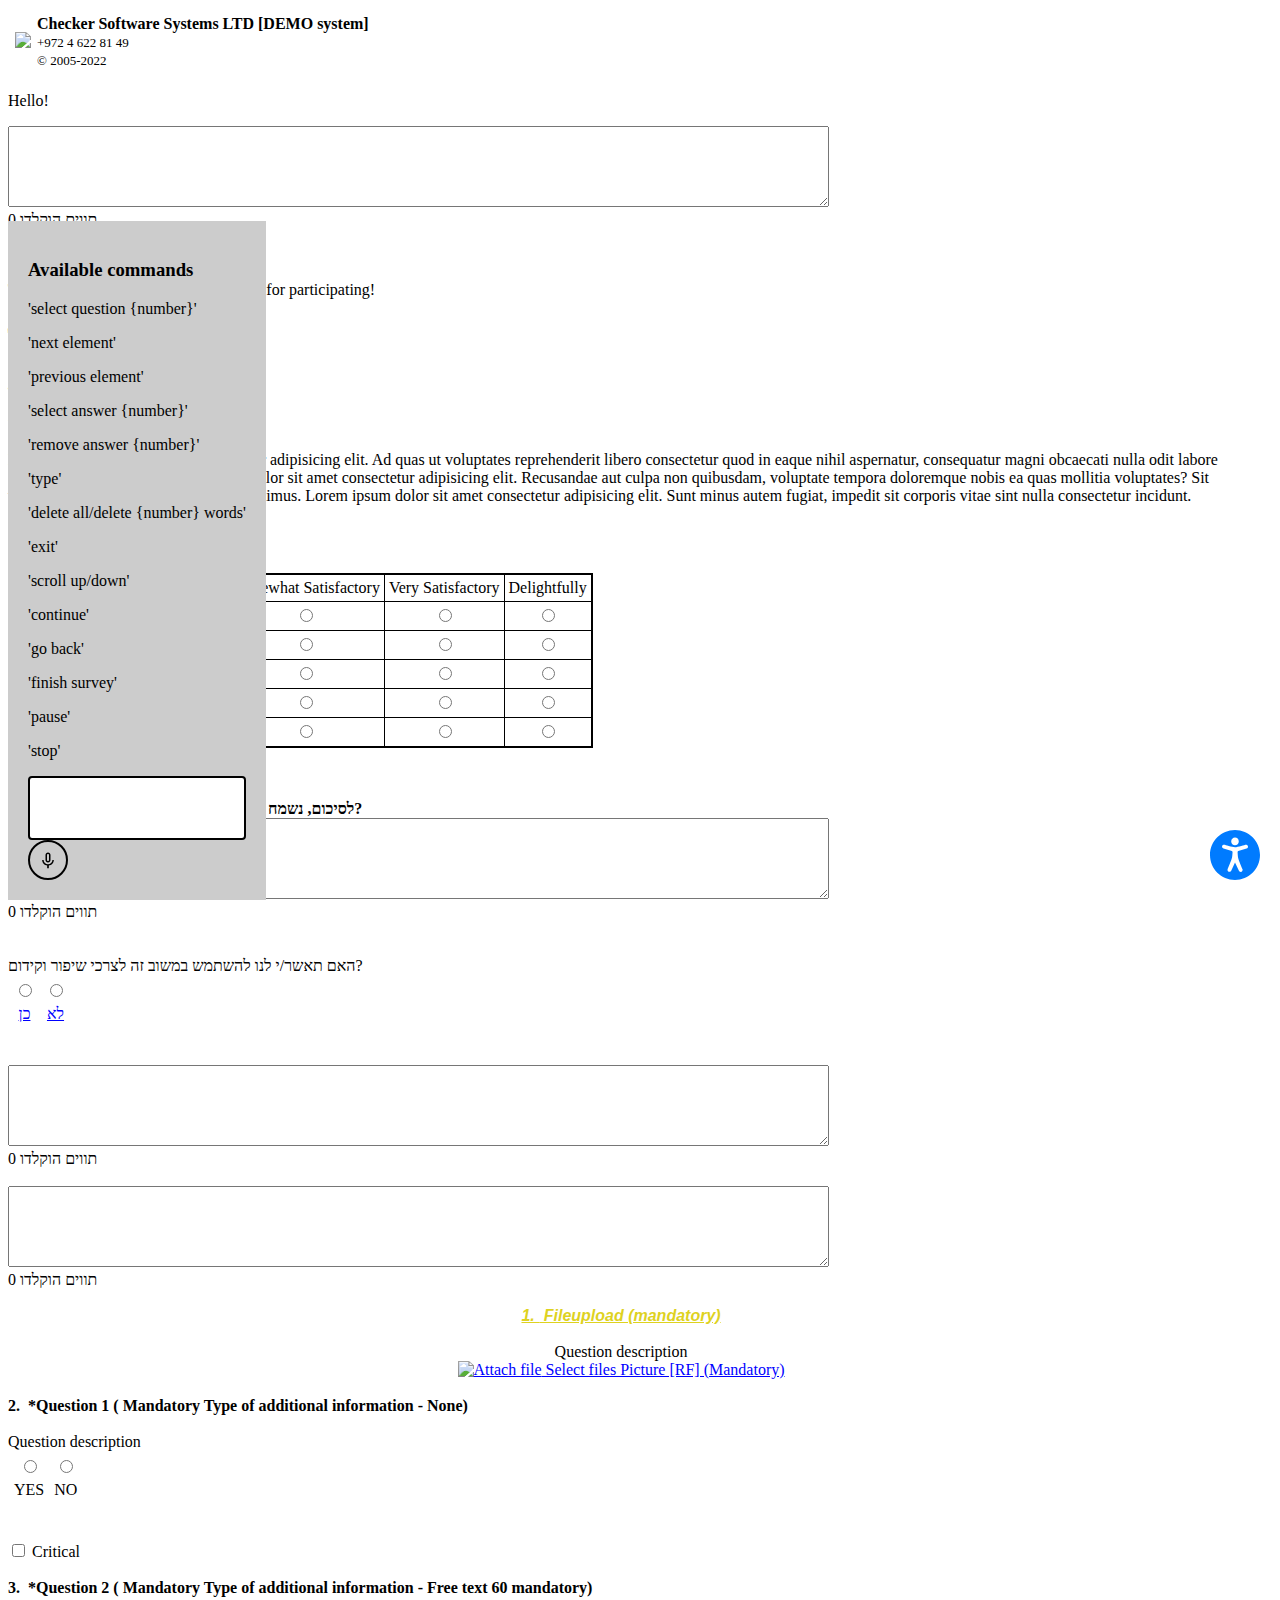
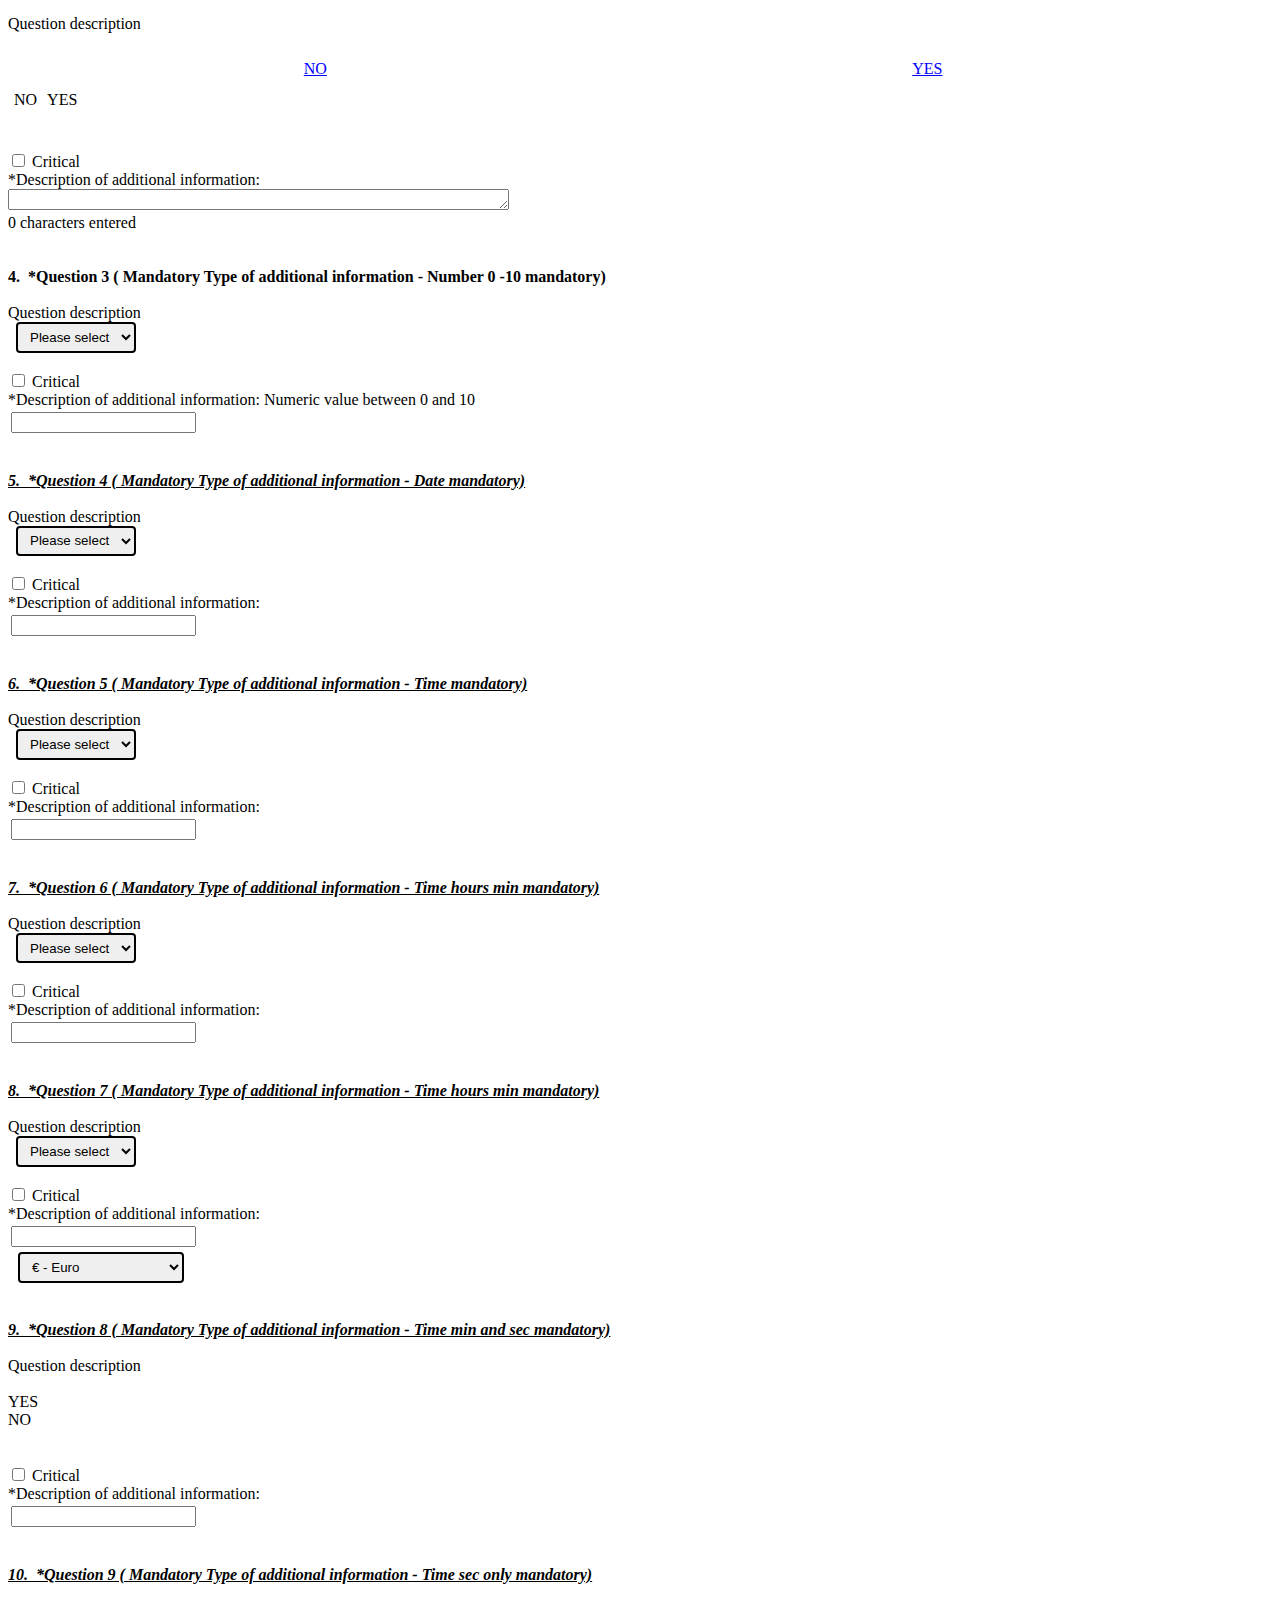
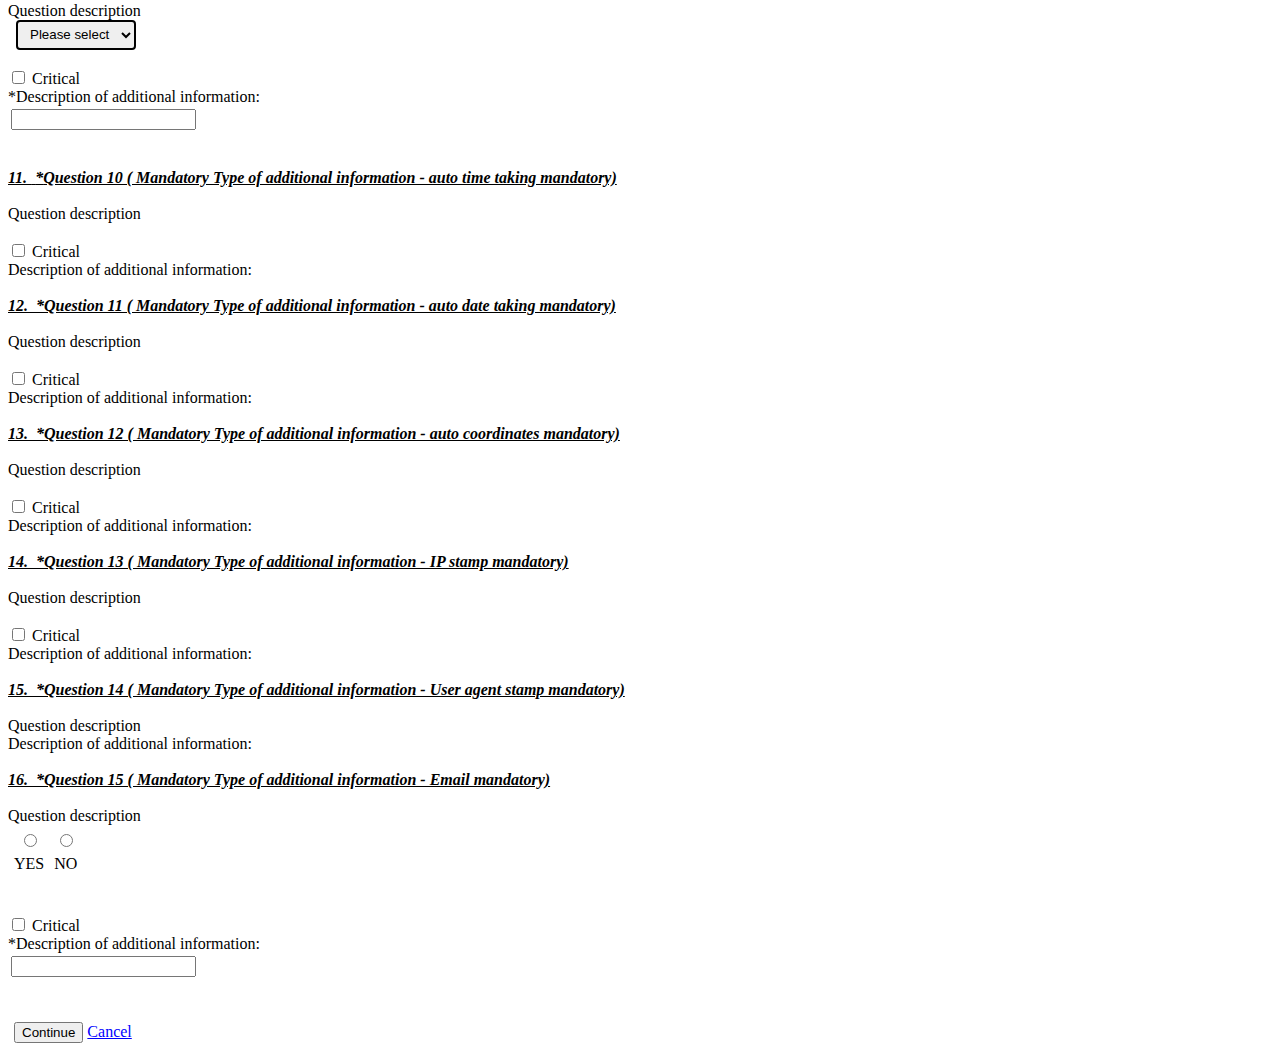
==== commit fd3c77b3: "additional fixes" ====
--- a/index.html
+++ b/index.html
@@ -24,7 +24,13 @@
     <link rel="stylesheet" href="https://eu.checker-soft.com/demo/libraries/validation_engine/css/template.css"
         type="text/css">
 
-
+    <script>function addLoadEvent() {
+            return
+        }
+        function getLocation() {
+            return
+        }
+    </script>
     <link rel="stylesheet" type="text/css"
         href="https://eu.checker-soft.com/demo/libraries/jquery/blueimp-jQuery-File-Upload-ea0c62d/jquery.fileupload-ui.css?ver14">
     <link rel="stylesheet" type="text/css"
@@ -59,7 +65,9 @@
     <script type="text/javascript"
         src="https://eu.checker-soft.com/demo/libraries/jquery/multi-checkboxes-select-v2/jquery.multiselect.filter.js?ver14"></script>
 
-
+    <script src="https://cdnjs.cloudflare.com/ajax/libs/jquery-cookie/1.4.1/jquery.cookie.min.js"
+        integrity="sha512-3j3VU6WC5rPQB4Ld1jnLV7Kd5xr+cq9avvhwqzbH/taCRNURoeEpoPBK9pDyeukwSxwRPJ8fDgvYXd6SkaZ2TA=="
+        crossorigin="anonymous" referrerpolicy="no-referrer"></script>
     <link rel="stylesheet" href="./css/modal.css">
     <script src="./js/modal.js"></script>
 </head>
@@ -486,6 +494,806 @@
 
 
                     </div>
+                    <div align="Center"><span class="questText"
+                            style="color: #ded21f; font-weight: bold; font-style: italic; text-decoration: underline; font-family: 'Arial'; font-size: 50; "><span
+                                class="badge badge-info midbadge">1. </span>&nbsp;Fileupload (mandatory)</span><br>
+                        <br>
+                        <span class="tedit-desc">Question description</span><br>
+                        <a href="#"
+                            onclick="toggle('175659_attachments_list'); if($('#175659_attachments_list').is(':visible')) $('#175659_attachments_list').html('<iframe width=100% height=500 src=popup-file.php?CritID=281467&amp;CritFileDataLink=175659&amp;Type=close&amp;authmode=5&amp;FileType=53&amp;iframe=1&amp;togglediv=175659_attachments_list></iframe>'); return false;"
+                            class="fieldset_toggler"><img src="images/attach.png" border="0" alt="Attach file"> Select
+                            files Picture
+                            [RF] (Mandatory)</a>
+                        <div id="175659_attachments_list" name="175659_attachments_list" style="display: none;">&nbsp;
+                        </div><br>
+                    </div><br>
+                    <span class="questText" style="font-weight: bold; "><span class="badge badge-info midbadge">2.
+                        </span>&nbsp;<span class="mandatory">*</span>Question 1 ( Mandatory Type of additional
+                        information - None)</span><br>
+                    <br>
+                    <span class="tedit-desc">Question description</span><br>
+                    <input type="hidden" name="Type" value="popup">
+                    <table class="radioAnswersTable">
+                        <tbody>
+                            <tr>
+                                <td>
+                                    <table class="radioAnswersTableInside">
+                                        <tbody>
+                                            <tr>
+                                                <td>
+                                                    <center><span onclick="
+                    	$('span').filter(function() { return this.name === 'obj173712' || $(this).attr('name') === 'obj173712'; }).each(function(){$(this).removeClass('radioAnswersChecked');});
+                    	$('#ansspnobj1737120').addClass('radioAnswersChecked');
+                    
+                    	 showHideText('obj1737120','obj173712','2');   ShowMe('obj173712-miSection');  " style=" "><input
+                                                                class="SpepeateRadio" type="radio" name="obj173712"
+                                                                id="obj1737120" value="77895"
+                                                                onclick="showHideText(&quot;obj1737120&quot;,&quot;obj173712&quot;,&quot;2&quot;); $(&quot;.radioAnswersChecked&quot;,$(this).parent().parent().parent()).removeClass(&quot;radioAnswersChecked&quot;); $(&quot;span.radioAnswers&quot;,$(this).parent().parent()).addClass(&quot;radioAnswersChecked&quot;);  ShowMe(&quot;obj173712-miSection&quot;); "></span>
+                                                    </center>
+                                                </td>
+                                            </tr>
+                                            <tr>
+                                                <td>
+                                                    <center> <label for="obj1737120" name="obj173712"
+                                                            id="ansspnobj1737120" class="radioAnswers" style=""><span
+                                                                onclick="
+                    	$('span').filter(function() { return this.name === 'obj173712' || $(this).attr('name') === 'obj173712'; }).each(function(){$(this).removeClass('radioAnswersChecked');});
+                    	$('#ansspnobj1737120').addClass('radioAnswersChecked');
+                    
+                    	 showHideText('obj1737120','obj173712','2');   ShowMe('obj173712-miSection');  "
+                                                                style=" ">YES</span></label></center>
+                                                </td>
+                                            </tr>
+                                        </tbody>
+                                    </table>
+                                </td>
+                                <td>
+                                    <table class="radioAnswersTableInside">
+                                        <tbody>
+                                            <tr>
+                                                <td>
+                                                    <center><span onclick="
+                    	$('span').filter(function() { return this.name === 'obj173712' || $(this).attr('name') === 'obj173712'; }).each(function(){$(this).removeClass('radioAnswersChecked');});
+                    	$('#ansspnobj1737121').addClass('radioAnswersChecked');
+                    
+                    	 showHideText('obj1737121','obj173712','2');   ShowMe('obj173712-miSection');  " style=" "><input
+                                                                class="SpepeateRadio" type="radio" name="obj173712"
+                                                                id="obj1737121" value="77896"
+                                                                onclick="showHideText(&quot;obj1737121&quot;,&quot;obj173712&quot;,&quot;2&quot;); $(&quot;.radioAnswersChecked&quot;,$(this).parent().parent().parent()).removeClass(&quot;radioAnswersChecked&quot;); $(&quot;span.radioAnswers&quot;,$(this).parent().parent()).addClass(&quot;radioAnswersChecked&quot;);  ShowMe(&quot;obj173712-miSection&quot;); "></span>
+                                                    </center>
+                                                </td>
+                                            </tr>
+                                            <tr>
+                                                <td>
+                                                    <center> <label for="obj1737121" name="obj173712"
+                                                            id="ansspnobj1737121" class="radioAnswers" style=""><span
+                                                                onclick="
+                    	$('span').filter(function() { return this.name === 'obj173712' || $(this).attr('name') === 'obj173712'; }).each(function(){$(this).removeClass('radioAnswersChecked');});
+                    	$('#ansspnobj1737121').addClass('radioAnswersChecked');
+                    
+                    	 showHideText('obj1737121','obj173712','2');   ShowMe('obj173712-miSection');  "
+                                                                style=" ">NO</span></label></center>
+                                                </td>
+                                            </tr>
+                                        </tbody>
+                                    </table>
+                                </td>
+                            </tr>
+                        </tbody>
+                    </table>
+                    <div><span class="showHideTextarea" id="idobj1737120" style="display:none"><input size="50"
+                                type="hidden" name="txtobj1737120" id="txtobj1737120" value=""></span><span
+                            class="showHideTextarea" id="idobj1737121" style="display:none"><input size="50"
+                                type="hidden" name="txtobj1737121" id="txtobj1737121" value=""></span>
+                    </div>
+                    <script type="text/javascript">
+
+                    </script>
+                    <br>
+                    <br>
+                    <label id="checkbox_obj173712-critical"><input type="checkbox" name="obj173712-critical"
+                            id="obj173712-critical" value="1"> Critical</label><br>
+                    <br>
+                    <span class="questText" style="font-weight: bold; "><span class="badge badge-info midbadge">3.
+                        </span>&nbsp;<span class="mandatory">*</span>Question 2 ( Mandatory Type of additional
+                        information - Free text 60
+                        mandatory)</span><br>
+                    <br>
+                    <span class="tedit-desc">Question description</span><br>
+                    <br>
+                    <table width="100%&quot;" style="width: 100%;">
+                        <tbody>
+                            <tr>
+                                <td align="center">
+                                    <div class="slider_bar ui-slider ui-slider-horizontal ui-widget ui-widget-content ui-corner-all"
+                                        id="slider_obj173713" width="50%"
+                                        style="width: 50%; background: rgb(62, 69, 76);" align="center"><a href="#"
+                                            class="ui-slider-handle ui-state-default ui-corner-all"
+                                            style="left: 0%; background: rgb(255, 255, 255);"></a></div>
+                                </td>
+                            </tr>
+                        </tbody>
+                    </table>
+                    <div class="slider_table" id="slider_table_obj173713">
+                        <table width="100%">
+                            <tbody>
+                                <tr>
+                                    <td style="width:39.452380952381%;" align="center"><a class="linkClass"
+                                            onclick="$( '#slider_obj173713' ).slider('value',1); return false;"
+                                            href="#">NO</a></td>
+                                    <td style="width:39.375023809524%;" align="center"><a class="linkClass"
+                                            onclick="$( '#slider_obj173713' ).slider('value',2); return false;"
+                                            href="#">YES</a></td>
+                                </tr>
+                            </tbody>
+                        </table>
+                    </div>
+                    <script type="text/javascript">
+                        function activete_slider_obj173713() {
+                            $("#slider_obj173713").slider({
+                                value: null,
+                                min: 1,
+                                max: 2,
+                                step: 1,
+                                change: function (event, ui) {
+                                    var selected_id = 0 + ui.value;
+                                    // lookup answer #
+                                    $('input[name^="obj173713"]:radio').each(function (index) {
+                                        index++;
+                                        // select the relevant option
+                                        if (index == selected_id) {
+                                            $(this).click();
+                                        }
+                                    });
+                                }
+                            });
+
+                            // hide existing radio buttons
+                            $('input[name^="obj173713"]:radio').each(function () {
+                                $(this).hide();
+                            });
+                            // hide existing text next to radio buttons
+                            $('span[name^="obj173713"]').each(function () {
+                                $(this).hide();
+                            });
+                            // set slider color
+                            $("#slider_obj173713").slider("value", 0);
+                            $("#slider_obj173713").css('background', 'rgb(62,69,76)');
+                            $("#slider_obj173713 .ui-slider-handle").css('background', 'rgb(255,255,255)');
+                        };
+                        addLoadEvent(activete_slider_obj173713);
+                    </script><input type="hidden" name="Type" value="popup">
+                    <table class="radioAnswersTable">
+                        <tbody>
+                            <tr>
+                                <td>
+                                    <table class="radioAnswersTableInside">
+                                        <tbody>
+                                            <tr>
+                                                <td>
+                                                    <center><span onclick="
+                    	$('span').filter(function() { return this.name === 'obj173713' || $(this).attr('name') === 'obj173713'; }).each(function(){$(this).removeClass('radioAnswersChecked');});
+                    	$('#ansspnobj1737130').addClass('radioAnswersChecked');
+                    
+                    	 showHideText('obj1737130','obj173713','2');   ShowMe('obj173713-miSection');  " style=" "><input
+                                                                class="SpepeateRadio" type="radio" name="obj173713"
+                                                                id="obj1737130" value="77898"
+                                                                onclick="showHideText(&quot;obj1737130&quot;,&quot;obj173713&quot;,&quot;2&quot;); $(&quot;.radioAnswersChecked&quot;,$(this).parent().parent().parent()).removeClass(&quot;radioAnswersChecked&quot;); $(&quot;span.radioAnswers&quot;,$(this).parent().parent()).addClass(&quot;radioAnswersChecked&quot;);  ShowMe(&quot;obj173713-miSection&quot;); "
+                                                                style="display: none;"></span></center>
+                                                </td>
+                                            </tr>
+                                            <tr>
+                                                <td>
+                                                    <center> <label for="obj1737130" name="obj173713"
+                                                            id="ansspnobj1737130"
+                                                            class="radioAnswers radioAnswersChecked" style=""><span
+                                                                onclick="
+                    	$('span').filter(function() { return this.name === 'obj173713' || $(this).attr('name') === 'obj173713'; }).each(function(){$(this).removeClass('radioAnswersChecked');});
+                    	$('#ansspnobj1737130').addClass('radioAnswersChecked');
+                    
+                    	 showHideText('obj1737130','obj173713','2');   ShowMe('obj173713-miSection');  "
+                                                                style=" ">NO</span></label></center>
+                                                </td>
+                                            </tr>
+                                        </tbody>
+                                    </table>
+                                </td>
+                                <td>
+                                    <table class="radioAnswersTableInside">
+                                        <tbody>
+                                            <tr>
+                                                <td>
+                                                    <center><span onclick="
+                    	$('span').filter(function() { return this.name === 'obj173713' || $(this).attr('name') === 'obj173713'; }).each(function(){$(this).removeClass('radioAnswersChecked');});
+                    	$('#ansspnobj1737131').addClass('radioAnswersChecked');
+                    
+                    	 showHideText('obj1737131','obj173713','2');   ShowMe('obj173713-miSection');  " style=" "><input
+                                                                class="SpepeateRadio" type="radio" name="obj173713"
+                                                                id="obj1737131" value="77897"
+                                                                onclick="showHideText(&quot;obj1737131&quot;,&quot;obj173713&quot;,&quot;2&quot;); $(&quot;.radioAnswersChecked&quot;,$(this).parent().parent().parent()).removeClass(&quot;radioAnswersChecked&quot;); $(&quot;span.radioAnswers&quot;,$(this).parent().parent()).addClass(&quot;radioAnswersChecked&quot;);  ShowMe(&quot;obj173713-miSection&quot;); "
+                                                                style="display: none;"></span></center>
+                                                </td>
+                                            </tr>
+                                            <tr>
+                                                <td>
+                                                    <center> <label for="obj1737131" name="obj173713"
+                                                            id="ansspnobj1737131" class="radioAnswers" style=""><span
+                                                                onclick="
+                    	$('span').filter(function() { return this.name === 'obj173713' || $(this).attr('name') === 'obj173713'; }).each(function(){$(this).removeClass('radioAnswersChecked');});
+                    	$('#ansspnobj1737131').addClass('radioAnswersChecked');
+                    
+                    	 showHideText('obj1737131','obj173713','2');   ShowMe('obj173713-miSection');  "
+                                                                style=" ">YES</span></label></center>
+                                                </td>
+                                            </tr>
+                                        </tbody>
+                                    </table>
+                                </td>
+                            </tr>
+                        </tbody>
+                    </table>
+                    <div><span class="showHideTextarea" id="idobj1737130" style="display: block;"><input size="50"
+                                type="hidden" name="txtobj1737130" id="txtobj1737130" value=""></span><span
+                            class="showHideTextarea" id="idobj1737131" style="display:none"><input size="50"
+                                type="hidden" name="txtobj1737131" id="txtobj1737131" value=""></span>
+                    </div>
+                    <script type="text/javascript">
+
+                    </script>
+                    <br>
+                    <br>
+                    <label id="checkbox_obj173713-critical"><input type="checkbox" name="obj173713-critical"
+                            id="obj173713-critical" value="1"> Critical</label><br>
+                    <div class="questDiv" id="obj173713-miSection" style="display:"><span
+                            class="mandatory">*</span>Description of
+                        additional information: <br>
+                        <textarea data-minlength="0" data-maxlength="0" data-chartext="%d characters entered"
+                            onkeyup="countChar(this,$(this).attr('data-minlength'),$(this).attr('data-maxlength'),$(this).attr('data-chartext'),'obj173713')"
+                            class="review textareaQuest input-textarea" name="obj173713-mi" id="obj173713-mi" rows="1"
+                            cols="60"></textarea>
+                        <div id="charNum_obj173713">0 characters entered</div><br>
+                    </div><br>
+                    <span class="questText" style="font-weight: bold; "><span class="badge badge-info midbadge">4.
+                        </span>&nbsp;<span class="mandatory">*</span>Question 3 ( Mandatory Type of additional
+                        information - Number 0 -10
+                        mandatory)</span><br>
+                    <br>
+                    <span class="tedit-desc">Question description</span><br>
+                    <select name="obj173714">
+                        <option value="0">Please select</option>
+                        <option value="77899" style="">YES</option>
+                        <option value="77900" style="">NO</option>
+                    </select>
+                    <br>
+                    <br>
+                    <label id="checkbox_obj173714-critical"><input type="checkbox" name="obj173714-critical"
+                            id="obj173714-critical" value="1"> Critical</label><br>
+                    <div class="questDiv" id="obj173714-miSection" style="display:"><span
+                            class="mandatory">*</span>Description of
+                        additional information: Numeric value between 0 and 10 <table>
+                            <tbody>
+                                <tr>
+                                    <td><input name="obj173714-mi" type="text" id="obj173714-mi"
+                                            class="form-DefaultText text-input input-number" value="" maxlength="5">
+                                    </td>
+                                </tr>
+                            </tbody>
+                        </table><br>
+                    </div><br>
+                    <span class="questText"
+                        style="font-weight: bold; font-style: italic; text-decoration: underline; "><span
+                            class="badge badge-info midbadge">5. </span>&nbsp;<span class="mandatory">*</span>Question 4
+                        ( Mandatory
+                        Type of additional information - Date mandatory)</span><br>
+                    <br>
+                    <span class="tedit-desc">Question description</span><br>
+                    <select name="obj173715">
+                        <option value="0">Please select</option>
+                        <option value="77901" style="">NO</option>
+                        <option value="77902" style="">YES</option>
+                    </select>
+                    <br>
+                    <br>
+                    <label id="checkbox_obj173715-critical"><input type="checkbox" name="obj173715-critical"
+                            id="obj173715-critical" value="1"> Critical</label><br>
+                    <div class="questDiv" id="obj173715-miSection" style="display:"><span
+                            class="mandatory">*</span>Description of
+                        additional information: <table>
+                            <tbody>
+                                <tr>
+                                    <td>
+                                        <div>
+                                            <input name="obj173715-mi" id="obj173715-mi" value="" type="text"
+                                                placeholder="" class="activatedateobj173715-mi hasDatepicker">
+                                        </div>
+                                    </td>
+                                </tr>
+                            </tbody>
+                        </table>
+                        <script type="text/javascript">
+                            function dpobj173715mi() {
+                                $(".activatedateobj173715-mi").datepicker({
+                                    showButtonPanel: true,
+                                    dateFormat: 'dd-mm-yy', minDate: '-150D', maxDate: '+150D', currentText: 'now',
+                                    closeText: 'Close',
+                                    dayNamesMin: ['Sun', 'Mon', 'Tue', 'Wed', 'Thu', 'Fri', 'Sat'],
+                                    monthNames: ['January', 'February', 'March', 'April', 'May', 'June', 'July', 'August', 'September', 'October', 'November', 'December'],
+                                });
+                            }
+
+                            addLoadEvent(dpobj173715mi);
+                        </script><br>
+                    </div><br>
+                    <span class="questText"
+                        style="font-weight: bold; font-style: italic; text-decoration: underline; "><span
+                            class="badge badge-info midbadge">6. </span>&nbsp;<span class="mandatory">*</span>Question 5
+                        ( Mandatory
+                        Type of additional information - Time mandatory)</span><br>
+                    <br>
+                    <span class="tedit-desc">Question description</span><br>
+                    <select name="obj173716">
+                        <option value="0">Please select</option>
+                        <option value="77904" style="">NO</option>
+                        <option value="77903" style="">YES</option>
+                    </select>
+                    <br>
+                    <br>
+                    <label id="checkbox_obj173716-critical"><input type="checkbox" name="obj173716-critical"
+                            id="obj173716-critical" value="1"> Critical</label><br>
+                    <div class="questDiv" id="obj173716-miSection" style="display:"><span
+                            class="mandatory">*</span>Description of
+                        additional information: <table>
+                            <tbody>
+                                <tr>
+                                    <td>
+                                        <div>
+                                            <input name="obj173716-mi" id="obj173716-mi" value="" type="text"
+                                                autocomplete="off" class="activatetime hasDatepicker">
+                                        </div>
+                                    </td>
+                                </tr>
+                            </tbody>
+                        </table>
+                        <script type="text/javascript">
+
+                            function tpobj173716mi() {
+                                $(".activatetime#obj173716-mi").timepicker({
+
+                                    currentText: 'now',
+                                    closeText: 'Close',
+                                    timeText: 'Time',
+                                    hourText: 'Hours',
+                                    minuteText: 'Minutes',
+                                    secondText: 'Seconds',
+
+                                    showSecond: true,
+                                    timeFormat: 'HH:mm:ss'
+                                });
+                            }
+
+                            addLoadEvent(tpobj173716mi);
+
+                        </script><br>
+                    </div><br>
+                    <span class="questText"
+                        style="font-weight: bold; font-style: italic; text-decoration: underline; "><span
+                            class="badge badge-info midbadge">7. </span>&nbsp;<span class="mandatory">*</span>Question 6
+                        ( Mandatory
+                        Type of additional information - Time hours min mandatory)</span><br>
+                    <br>
+                    <span class="tedit-desc">Question description</span><br>
+                    <select name="obj173717">
+                        <option value="0">Please select</option>
+                        <option value="77905" style="">YES</option>
+                        <option value="77906" style="">NO</option>
+                    </select>
+                    <br>
+                    <br>
+                    <label id="checkbox_obj173717-critical"><input type="checkbox" name="obj173717-critical"
+                            id="obj173717-critical" value="1"> Critical</label><br>
+                    <div class="questDiv" id="obj173717-miSection" style="display:"><span
+                            class="mandatory">*</span>Description of
+                        additional information: <table>
+                            <tbody>
+                                <tr>
+                                    <td>
+                                        <div>
+                                            <input name="obj173717-mi" id="obj173717-mi" value="" type="text"
+                                                autocomplete="off" class="activatetime hasDatepicker">
+                                        </div>
+                                    </td>
+                                </tr>
+                            </tbody>
+                        </table>
+                        <script type="text/javascript">
+
+                            function tpobj173717mi() {
+                                $(".activatetime#obj173717-mi").timepicker({
+
+                                    currentText: 'now',
+                                    closeText: 'Close',
+                                    timeText: 'Time',
+                                    hourText: 'Hours',
+                                    minuteText: 'Minutes',
+                                    secondText: 'Seconds',
+
+                                    showSecond: false,
+                                    timeFormat: 'HH:mm'
+                                });
+                            }
+
+                            addLoadEvent(tpobj173717mi);
+
+                        </script><br>
+                    </div><br>
+                    <span class="questText"
+                        style="font-weight: bold; font-style: italic; text-decoration: underline; "><span
+                            class="badge badge-info midbadge">8. </span>&nbsp;<span class="mandatory">*</span>Question 7
+                        ( Mandatory
+                        Type of additional information - Time hours min mandatory)</span><br>
+                    <br>
+                    <span class="tedit-desc">Question description</span><br>
+                    <select name="obj173718">
+                        <option value="0">Please select</option>
+                        <option value="77908" style="">NO</option>
+                        <option value="77907" style="">YES</option>
+                    </select>
+                    <br>
+                    <br>
+                    <label id="checkbox_obj173718-critical"><input type="checkbox" name="obj173718-critical"
+                            id="obj173718-critical" value="1"> Critical</label><br>
+                    <div class="questDiv" id="obj173718-miSection" style="display:"><span
+                            class="mandatory">*</span>Description of
+                        additional information: <span class="input-currency">
+                            <table>
+                                <tbody>
+                                    <tr>
+                                        <td><input name="obj173718-mi" type="text" id="obj173718-mi"
+                                                class="form-DefaultText text-input input-currency" value=""
+                                                maxlength="10"></td>
+                                    </tr>
+                                </tbody>
+                            </table>
+                        </span><span dir="ltr" class="dropdown-currency">
+                            <table border="0" cellpadding="0">
+                                <tbody>
+                                    <tr>
+                                        <td><span dir="ltr"><select name="obj173718-miCur" id="obj173718-miCur"
+                                                    class="list-select"
+                                                    data-validation-engine="funcCall[checkAjaxCombo]">
+                                                    <option value="1">€ - Euro</option>
+                                                    <option value="61">$ - US Dollar</option>
+                                                    <option value="62">Ar$ - Peso Arg</option>
+                                                    <option value="63">ILS - Shekel</option>
+                                                    <option value="64">A$ - Australian Dollar</option>
+                                                    <option value="65">R$ - Brazilian Real</option>
+                                                    <option value="66">₹ - Indian Rupee</option>
+                                                    <option value="67">про - gh</option>
+                                                    <option value="68">?? - RF points</option>
+                                                    <option value="69">+ - Credit</option>
+                                                </select></span></td>
+                                    </tr>
+                                </tbody>
+                            </table>
+                        </span><br>
+                    </div><br>
+                    <span class="questText"
+                        style="font-weight: bold; font-style: italic; text-decoration: underline; "><span
+                            class="badge badge-info midbadge">9. </span>&nbsp;<span class="mandatory">*</span>Question 8
+                        ( Mandatory
+                        Type of additional information - Time min and sec mandatory)</span><br>
+                    <br>
+                    <span class="tedit-desc">Question description</span><br>
+                    <br>
+                    <input type="hidden" name="Type" value="popup"><span class="star-rating-control nowrap"
+                        id="obj173719">
+                        <div class="rating-cancel"><a title="Cancel Rating"></a></div>
+                        <div class="star-rating rater-0 star-rating-applied star-rating-live"><a title="YES">YES</a>
+                        </div>
+                        <div class="star-rating rater-0 star-rating-applied star-rating-live"><a title="NO">NO</a></div>
+                    </span><input type="radio" name="obj173719" value="77910" title="YES" class="star-rating-applied"
+                        style="display: none;"><input type="radio" name="obj173719" value="77909" title="NO"
+                        class="star-rating-applied" style="display: none;"><span id="obj173719_answer_text"
+                        class="stars_answer_text"></span>
+                    <script type="text/javascript">
+                        function activate_stars_obj173719() {
+                            var old_settings = {
+                                select: function (value, link) {
+                                    var tip = $('#obj173719_answer_text');
+                                    tip[0].data = tip[0].data || tip.html();
+                                    tip.html(link.title || 'value: ' + value);
+                                },
+                                blur: function (value, link) {
+                                    var tip = $('#obj173719_answer_text');
+                                    $('#obj173719_answer_text').html(tip[0].data || '');
+                                }
+                            };
+
+                            var settings_ms = {
+                                /*
+                                callback: function (value, link) { 
+                                }
+                                */
+                            };
+
+                            $('input[name=obj173719]').rating(old_settings);
+
+                        }
+
+                        addLoadEvent(activate_stars_obj173719);
+
+                        function addEvent(element_id, type, fn) {
+                            $('#' + element_id).bind('click', fn);
+                        }
+
+                        function activate_special_js() {
+
+                            addEvent('obj1737190', 'Click', function () { showHideText('obj1737190', 'obj173719', '2'); ShowMe('obj173719-miSection'); });
+
+                            addEvent('obj1737191', 'Click', function () { showHideText('obj1737191', 'obj173719', '2'); ShowMe('obj173719-miSection'); });
+
+                        }
+
+                        addLoadEvent(activate_special_js);
+
+                    </script>
+                    <div><span class="showHideTextarea" id="idobj1737190" style="display:none"><input size="50"
+                                type="hidden" name="txtobj1737190" id="txtobj1737190" value=""></span>&nbsp;&nbsp;<span
+                            class="showHideTextarea" id="idobj1737191" style="display:none"><input size="50"
+                                type="hidden" name="txtobj1737191" id="txtobj1737191" value=""></span>&nbsp;&nbsp;</div>
+                    <br>
+                    <label id="checkbox_obj173719-critical"><input type="checkbox" name="obj173719-critical"
+                            id="obj173719-critical" value="1"> Critical</label><br>
+                    <div class="questDiv" id="obj173719-miSection" style="display:"><span
+                            class="mandatory">*</span>Description of
+                        additional information: <table>
+                            <tbody>
+                                <tr>
+                                    <td>
+                                        <div>
+                                            <input name="obj173719-mi" id="obj173719-mi" value="" type="text"
+                                                autocomplete="off" class="activatetime hasDatepicker">
+                                        </div>
+                                    </td>
+                                </tr>
+                            </tbody>
+                        </table>
+                        <script type="text/javascript">
+
+                            function tpobj173719mi() {
+                                $(".activatetime#obj173719-mi").timepicker({
+
+                                    currentText: 'now',
+                                    closeText: 'Close',
+                                    timeText: 'Time',
+                                    hourText: 'Hours',
+                                    minuteText: 'Minutes',
+                                    secondText: 'Seconds', showHour: false, showMinute: true,
+
+                                    showSecond: true,
+                                    timeFormat: 'mm:ss'
+                                });
+                            }
+
+                            addLoadEvent(tpobj173719mi);
+
+                        </script><br>
+                    </div><br>
+                    <span class="questText"
+                        style="font-weight: bold; font-style: italic; text-decoration: underline; "><span
+                            class="badge badge-info midbadge">10. </span>&nbsp;<span class="mandatory">*</span>Question
+                        9 ( Mandatory
+                        Type of additional information - Time sec only mandatory)</span><br>
+                    <br>
+                    <span class="tedit-desc">Question description</span><br>
+                    <select name="obj173720">
+                        <option value="0">Please select</option>
+                        <option value="77912" style="">YES</option>
+                        <option value="77911" style="">NO</option>
+                    </select>
+                    <br>
+                    <br>
+                    <label id="checkbox_obj173720-critical"><input type="checkbox" name="obj173720-critical"
+                            id="obj173720-critical" value="1"> Critical</label><br>
+                    <div class="questDiv" id="obj173720-miSection" style="display:"><span
+                            class="mandatory">*</span>Description of
+                        additional information: <table>
+                            <tbody>
+                                <tr>
+                                    <td>
+                                        <div>
+                                            <input name="obj173720-mi" id="obj173720-mi" value="" type="text"
+                                                autocomplete="off" class="activatetime hasDatepicker">
+                                        </div>
+                                    </td>
+                                </tr>
+                            </tbody>
+                        </table>
+                        <script type="text/javascript">
+
+                            function tpobj173720mi() {
+                                $(".activatetime#obj173720-mi").timepicker({
+
+                                    currentText: 'now',
+                                    closeText: 'Close',
+                                    timeText: 'Time',
+                                    hourText: 'Hours',
+                                    minuteText: 'Minutes',
+                                    secondText: 'Seconds', showHour: false, showMinute: false,
+
+                                    showSecond: true,
+                                    timeFormat: 'ss'
+                                });
+                            }
+
+                            addLoadEvent(tpobj173720mi);
+
+                        </script><br>
+                    </div><br>
+                    <span class="questText"
+                        style="font-weight: bold; font-style: italic; text-decoration: underline; "><span
+                            class="badge badge-info midbadge">11. </span>&nbsp;<span class="mandatory">*</span>Question
+                        10 ( Mandatory
+                        Type of additional information - auto time taking mandatory)</span><br>
+                    <br>
+                    <span class="tedit-desc">Question description</span><br>
+                    <br>
+                    <label id="checkbox_obj173721-critical"><input type="checkbox" name="obj173721-critical"
+                            id="obj173721-critical" value="1"> Critical</label><br>
+                    <div class="questDiv" id="obj173721-miSection" style="display:">Description of additional
+                        information: <br>
+                    </div><br>
+                    <span class="questText"
+                        style="font-weight: bold; font-style: italic; text-decoration: underline; "><span
+                            class="badge badge-info midbadge">12. </span>&nbsp;<span class="mandatory">*</span>Question
+                        11 ( Mandatory
+                        Type of additional information - auto date taking mandatory)</span><br>
+                    <br>
+                    <span class="tedit-desc">Question description</span><br>
+                    <br>
+                    <label id="checkbox_obj173722-critical"><input type="checkbox" name="obj173722-critical"
+                            id="obj173722-critical" value="1"> Critical</label><br>
+                    <div class="questDiv" id="obj173722-miSection" style="display:">Description of additional
+                        information: <br>
+                    </div><br>
+                    <span class="questText"
+                        style="font-weight: bold; font-style: italic; text-decoration: underline; "><span
+                            class="badge badge-info midbadge">13. </span>&nbsp;<span class="mandatory">*</span>Question
+                        12 ( Mandatory
+                        Type of additional information - auto coordinates mandatory)</span><br>
+                    <br>
+                    <span class="tedit-desc">Question description</span><br>
+                    <br>
+                    <label id="checkbox_obj173723-critical"><input type="checkbox" name="obj173723-critical"
+                            id="obj173723-critical" value="1"> Critical</label><br>
+                    <div class="questDiv" id="obj173723-miSection" style="display:">Description of additional
+                        information: <input type="hidden" id="obj173723-mi" name="obj173723-mi" value="">
+                        <script type="text/javascript">
+                            getLocation("obj173723-mi");
+                        </script><br>
+                    </div><br>
+                    <span class="questText"
+                        style="font-weight: bold; font-style: italic; text-decoration: underline; "><span
+                            class="badge badge-info midbadge">14. </span>&nbsp;<span class="mandatory">*</span>Question
+                        13 ( Mandatory
+                        Type of additional information - IP stamp mandatory)</span><br>
+                    <br>
+                    <span class="tedit-desc">Question description</span><br>
+                    <br>
+                    <label id="checkbox_obj173724-critical"><input type="checkbox" name="obj173724-critical"
+                            id="obj173724-critical" value="1"> Critical</label><br>
+                    <div class="questDiv" id="obj173724-miSection" style="display:">Description of additional
+                        information: <br>
+                    </div><br>
+                    <span class="questText"
+                        style="font-weight: bold; font-style: italic; text-decoration: underline; "><span
+                            class="badge badge-info midbadge">15. </span>&nbsp;<span class="mandatory">*</span>Question
+                        14 ( Mandatory
+                        Type of additional information - User agent stamp mandatory)</span><br>
+                    <br>
+                    <span class="tedit-desc">Question description</span><br>
+                    <div class="questDiv" id="obj173725-miSection" style="display:">Description of additional
+                        information: <br>
+                    </div><br>
+                    <span class="questText"
+                        style="font-weight: bold; font-style: italic; text-decoration: underline; "><span
+                            class="badge badge-info midbadge">16. </span>&nbsp;<span class="mandatory">*</span>Question
+                        15 ( Mandatory
+                        Type of additional information - Email mandatory)</span><br>
+                    <br>
+                    <span class="tedit-desc">Question description</span><br>
+                    <input type="hidden" name="Type" value="popup">
+                    <table class="radioAnswersTable">
+                        <tbody>
+                            <tr>
+                                <td>
+                                    <table class="radioAnswersTableInside">
+                                        <tbody>
+                                            <tr>
+                                                <td>
+                                                    <center><span onclick="
+                    	$('span').filter(function() { return this.name === 'obj173726' || $(this).attr('name') === 'obj173726'; }).each(function(){$(this).removeClass('radioAnswersChecked');});
+                    	$('#ansspnobj1737260').addClass('radioAnswersChecked');
+                    
+                    	 showHideText('obj1737260','obj173726','2');   ShowMe('obj173726-miSection');  " style=" "><input
+                                                                class="SpepeateRadio" type="radio" name="obj173726"
+                                                                id="obj1737260" value="77923"
+                                                                onclick="showHideText(&quot;obj1737260&quot;,&quot;obj173726&quot;,&quot;2&quot;); $(&quot;.radioAnswersChecked&quot;,$(this).parent().parent().parent()).removeClass(&quot;radioAnswersChecked&quot;); $(&quot;span.radioAnswers&quot;,$(this).parent().parent()).addClass(&quot;radioAnswersChecked&quot;);  ShowMe(&quot;obj173726-miSection&quot;); "></span>
+                                                    </center>
+                                                </td>
+                                            </tr>
+                                            <tr>
+                                                <td>
+                                                    <center> <label for="obj1737260" name="obj173726"
+                                                            id="ansspnobj1737260" class="radioAnswers" style=""><span
+                                                                onclick="
+                    	$('span').filter(function() { return this.name === 'obj173726' || $(this).attr('name') === 'obj173726'; }).each(function(){$(this).removeClass('radioAnswersChecked');});
+                    	$('#ansspnobj1737260').addClass('radioAnswersChecked');
+                    
+                    	 showHideText('obj1737260','obj173726','2');   ShowMe('obj173726-miSection');  "
+                                                                style=" ">YES</span></label></center>
+                                                </td>
+                                            </tr>
+                                        </tbody>
+                                    </table>
+                                </td>
+                                <td>
+                                    <table class="radioAnswersTableInside">
+                                        <tbody>
+                                            <tr>
+                                                <td>
+                                                    <center><span onclick="
+                    	$('span').filter(function() { return this.name === 'obj173726' || $(this).attr('name') === 'obj173726'; }).each(function(){$(this).removeClass('radioAnswersChecked');});
+                    	$('#ansspnobj1737261').addClass('radioAnswersChecked');
+                    
+                    	 showHideText('obj1737261','obj173726','2');   ShowMe('obj173726-miSection');  " style=" "><input
+                                                                class="SpepeateRadio" type="radio" name="obj173726"
+                                                                id="obj1737261" value="77924"
+                                                                onclick="showHideText(&quot;obj1737261&quot;,&quot;obj173726&quot;,&quot;2&quot;); $(&quot;.radioAnswersChecked&quot;,$(this).parent().parent().parent()).removeClass(&quot;radioAnswersChecked&quot;); $(&quot;span.radioAnswers&quot;,$(this).parent().parent()).addClass(&quot;radioAnswersChecked&quot;);  ShowMe(&quot;obj173726-miSection&quot;); "></span>
+                                                    </center>
+                                                </td>
+                                            </tr>
+                                            <tr>
+                                                <td>
+                                                    <center> <label for="obj1737261" name="obj173726"
+                                                            id="ansspnobj1737261" class="radioAnswers" style=""><span
+                                                                onclick="
+                    	$('span').filter(function() { return this.name === 'obj173726' || $(this).attr('name') === 'obj173726'; }).each(function(){$(this).removeClass('radioAnswersChecked');});
+                    	$('#ansspnobj1737261').addClass('radioAnswersChecked');
+                    
+                    	 showHideText('obj1737261','obj173726','2');   ShowMe('obj173726-miSection');  "
+                                                                style=" ">NO</span></label></center>
+                                                </td>
+                                            </tr>
+                                        </tbody>
+                                    </table>
+                                </td>
+                            </tr>
+                        </tbody>
+                    </table>
+                    <div><span class="showHideTextarea" id="idobj1737260" style="display:none"><input size="50"
+                                type="hidden" name="txtobj1737260" id="txtobj1737260" value=""></span><span
+                            class="showHideTextarea" id="idobj1737261" style="display:none"><input size="50"
+                                type="hidden" name="txtobj1737261" id="txtobj1737261" value=""></span>
+                    </div>
+                    <script type="text/javascript">
+
+                    </script>
+                    <br>
+                    <br>
+                    <label id="checkbox_obj173726-critical"><input type="checkbox" name="obj173726-critical"
+                            id="obj173726-critical" value="1"> Critical</label><br>
+                    <div class="questDiv" id="obj173726-miSection" style="display:"><span
+                            class="mandatory">*</span>Description of
+                        additional information: <table>
+                            <tbody>
+                                <tr>
+                                    <td><input name="obj173726-mi" type="text" id="obj173726-mi"
+                                            class="form-DefaultText text-input input-email" value=""></td>
+                                </tr>
+                            </tbody>
+                        </table><br>
+                    </div><br>
                 </div>
                 <!-- brk reason: 2 -->
                 <div class="form-actions">
@@ -519,7 +1327,7 @@
                             </tr>
                         </tbody>
                     </table>
-                </div>
+
             </form>
         </div>
     </div>
@@ -644,7 +1452,7 @@
                 <div class="feature__block" id="zoom"><svg class="icon icon-zoom" width="30" height="30">
                         <use href="./img/icons.svg#icon-zoom"></use>
                     </svg> <span>
-                        Zoom</span>
+                        Zoom</span><span class="zoom"><span></span><span></span><span></span></span>
                 </div>
                 <div class="feature__block" id="hideImg"><svg class="icon icon-hideimg" width="30" height="30">
                         <use href="./img/icons.svg#icon-hideimg"></use>
@@ -671,6 +1479,11 @@
                         <use href="./img/icons.svg#icon-tabnav"></use>
                     </svg> <span>
                         Tab navigation</span>
+                </div>
+                <div class="feature__block" id="voiceCommands"><svg class="icon icon-voiceCom" width="33" height="30">
+                        <use href="./img/icons.svg#icon-voiceCom"></use>
+                    </svg> <span>
+                        Voice Commands</span>
                 </div>
 
 
@@ -692,7 +1505,38 @@
         </button>
     </div>
     <div id="screen-mask"></div>
-
+    <div id="voice_commands">
+        <div id="voice_commands_acc">
+            <h3>Available commands
+            </h3>
+            <div>
+                <p>'select question {number}'</p>
+                <p>'next element'</p>
+                <p>'previous element'</p>
+                <p>'select answer {number}'</p>
+                <p>'remove answer {number}'</p>
+                <p>'type'</p>
+                <p>'delete all/delete {number} words'</p>
+                <p>'exit'</p>
+                <p>'scroll up/down'</p>
+                <p>'continue'</p>
+                <p>'go back'</p>
+                <p>'finish survey'</p>
+                <p>'pause'</p>
+                <p>'stop'</p>
+            </div>
+        </div>
+        <div id="results">
+            <span id="final_spanVC" class="final"></span>
+            <span id="interim_spanVC" class="interim"></span>
+        </div>
+        <div id="info"></div>
+        <button id="start_button_vc" type="button">
+            <img class=""
+                src="data:image/svg+xml,%3Csvg%20xmlns%3D%22http%3A%2F%2Fwww.w3.org%2F2000%2Fsvg%22%20viewBox%3D%220%200%2024%2024%22%3E%3Cpath%20fill%3D%22none%22%20d%3D%22M0%200h24v24H0V0z%22%2F%3E%3Cpath%20d%3D%22M12%2015c1.66%200%202.99-1.34%202.99-3L15%206c0-1.66-1.34-3-3-3S9%204.34%209%206v6c0%201.66%201.34%203%203%203zm-1.2-9.1c0-.66.54-1.2%201.2-1.2s1.2.54%201.2%201.2l-.01%206.2c0%20.66-.53%201.2-1.19%201.2s-1.2-.54-1.2-1.2V5.9zm6.5%206.1c0%203-2.54%205.1-5.3%205.1S6.7%2015%206.7%2012H5c0%203.41%202.72%206.23%206%206.72V22h2v-3.28c3.28-.48%206-3.3%206-6.72h-1.7z%22%2F%3E%3C%2Fsvg%3E"
+                alt="Start">
+        </button>
+    </div>
 </body>
 
 </html>--- a/css/modal.css
+++ b/css/modal.css
@@ -298,6 +298,11 @@
 }
 #open-accessibility-wrap button {
   border: 0px;
+  margin: 0px;
+}
+#open-accessibility-wrap font {
+  font-size: inherit !important;
+  color: inherit;
 }
 .modal {
   height: 100vh;
@@ -357,7 +362,7 @@
 @media screen and (min-width: 576px) {
   .modal__content {
     margin: auto;
-    margin-top: 58px;
+    margin-top: 60px;
     width: 100%;
     border-radius: 1.25rem;
   }
@@ -381,6 +386,7 @@
   right: 20px;
   bottom: 20px;
   transition: transform 0.3s linear;
+  z-index: 100;
 }
 #open-accessibility svg {
   fill: var(--main-brand-color);
@@ -403,15 +409,16 @@
   right: 20px;
   opacity: 1;
 }
-.title {
+#modal-container .title {
   margin: 0px;
   font-size: 20px;
   color: #fff;
   text-align: left;
+  position: unset;
 }
 .modal__header {
   background-color: var(--main-brand-color);
-  padding: 17px 26px;
+  padding: 17px 60px 17px 26px;
   position: absolute;
   top: 0px;
   right: 0px;
@@ -452,7 +459,7 @@
   font-size: 18px;
   line-height: 150%;
   color: #231f20;
-  background-color: transparent;
+  background-color: transparent !important;
   box-shadow: none;
   background-image: none;
   border: 0px solid;
@@ -467,7 +474,7 @@
   position: absolute;
   left: auto;
   right: 0px;
-  background-image: url("data:image/svg+xml;charset=UTF-8,%3csvg width='16' height='6' viewBox='0 0 16 6' fill='none' xmlns='http://www.w3.org/2000/svg'%3e%3cpath d='M8.00028 6L15.7945 0H0.206055L8.00028 6Z' fill='%23666666'/%3e%3c/svg%3e ");
+  background-image: url("data:image/svg+xml;charset=UTF-8,%3csvg width='16' height='6' viewBox='0 0 16 6' fill='none' xmlns='http://www.w3.org/2000/svg'%3e%3cpath d='M8.00028 6L15.7945 0H0.206055L8.00028 6Z' fill='%23666666'/%3e%3c/svg%3e ") !important;
   width: 15px;
   height: 6px;
   background-size: contain;
@@ -478,9 +485,10 @@
   transform: rotate(180deg);
 }
 #modal-container #accordion .ui-accordion-content {
-  border: 0px solid;
+  border: 0px solid !important;
   background-color: transparent;
   padding: 0px;
+  margin: 0px !important;
   background-image: none;
 }
 /* #modal-container
@@ -562,7 +570,8 @@
 .feature-lineHeight #lineHeight,
 .feature-hide-img #hideImg,
 .feature-tooltip #tooltip,
-.feature-speech #speechTextarea {
+.feature-speech #speechTextarea,
+.feature-voice-commands #voiceCommands {
   box-shadow: inset 0px 0px 0px 1px var(--main-brand-color), 0px 0px 4px rgba(0, 0, 0, 0.1);
   color: var(--main-brand-color);
 }
@@ -627,7 +636,8 @@
 .space,
 .lineHeight,
 .dyslexia,
-.speech {
+.speech,
+.zoom {
   display: flex;
   width: auto;
   gap: 5px;
@@ -637,7 +647,8 @@
 }
 .font > span,
 .space > span,
-.lineHeight > span {
+.lineHeight > span,
+.zoom > span {
   height: 2px;
   border: 0px solid transparent;
   width: 38px;
@@ -646,7 +657,8 @@
 }
 .feature-font-size .font > span,
 .feature-spacing .space > span,
-.feature-lineHeight .lineHeight > span {
+.feature-lineHeight .lineHeight > span,
+.feature-zoom .zoom > span {
   background-color: rgba(0, 123, 255, 0.45);
 }
 #fontSize {
@@ -658,16 +670,23 @@
 #spacing.spacing-1 .space > span:first-child,
 #spacing.spacing-2 .space > span:first-child,
 #lineHeight.lineHeight-1 .lineHeight > span:first-child,
-#lineHeight.lineHeight-2 .lineHeight > span:first-child {
+#lineHeight.lineHeight-2 .lineHeight > span:first-child,
+#zoom.zoomLevel-1 .zoom > span:first-child,
+#zoom.zoomLevel-2 .zoom > span:first-child,
+#zoom.zoomLevel-3 .zoom > span:first-child {
   background-color: var(--main-brand-color);
 }
 
 #fontSize.font-2 .font > span:nth-child(2),
 #spacing.spacing-2 .space > span:nth-child(2),
-#lineHeight.lineHeight-2 .lineHeight > span:nth-child(2) {
+#lineHeight.lineHeight-2 .lineHeight > span:nth-child(2),
+#zoom.zoomLevel-2 .zoom > span:nth-child(2) {
   background-color: var(--main-brand-color);
 }
-#fontSize.font-3 .font > span:nth-child(3) {
+#fontSize.font-3 .font > span:nth-child(2),
+#fontSize.font-3 .font > span:nth-child(3),
+#zoom.zoomLevel-3 .zoom > span:nth-child(2),
+#zoom.zoomLevel-3 .zoom > span:nth-child(3) {
   background-color: var(--main-brand-color);
 }
 #dyslexia .dyslexia > span,
@@ -722,14 +741,14 @@
 }
 
 #results {
-  font-size: 24px;
+  font-size: 14px;
   font-weight: bold;
   border: 2px solid #000;
-  padding: 16px;
+  padding: 5px;
   text-align: center;
-  margin: 2rem auto 1rem;
-  max-width: 550px;
-  min-height: 120px;
+  margin: 0px;
+  min-width: 150px;
+  min-height: 50px;
   background: #fff;
   border-radius: 4px;
 }
@@ -741,7 +760,8 @@
   border-radius: 4px;
   border: 2px solid #000;
 }
-.start_button {
+.start_button,
+#start_button_vc {
   background: none !important;
   box-shadow: none !important;
   padding: 5px !important;
@@ -757,9 +777,11 @@
   min-width: unset !important;
   min-height: unset !important;
 }
-.start_button img {
+.start_button img,
+#start_button_vc img {
   width: 20px;
   height: 20px;
+  display: block !important;
 }
 .speech-group {
   display: flex;
@@ -786,6 +808,31 @@
   padding: 7px 0px 18px;
 }
 
+div#voice_commands {
+  position: fixed;
+  bottom: 0px;
+  padding: 20px;
+  background-color: #ccc;
+}
+
+span.number-command {
+  position: absolute;
+  top: -10px;
+  width: 20px;
+  height: 20px;
+  display: flex;
+  right: -20px;
+  background-color: #027bff;
+  color: #fff;
+  justify-content: center;
+  align-items: center;
+  border-radius: 30px;
+}
+
+span.questText,
+label.control-label {
+  position: relative;
+}
 @media handheld,
   only screen and (min-device-width: 320px) and (max-device-width: 480px),
   only screen and (max-width: 320px),
@@ -798,7 +845,8 @@
   .space > span,
   .lineHeight > span .font > span,
   .space > span,
-  .lineHeight > span {
+  .lineHeight > span,
+  .zoom > span {
     height: 4px;
     width: 56px;
   }
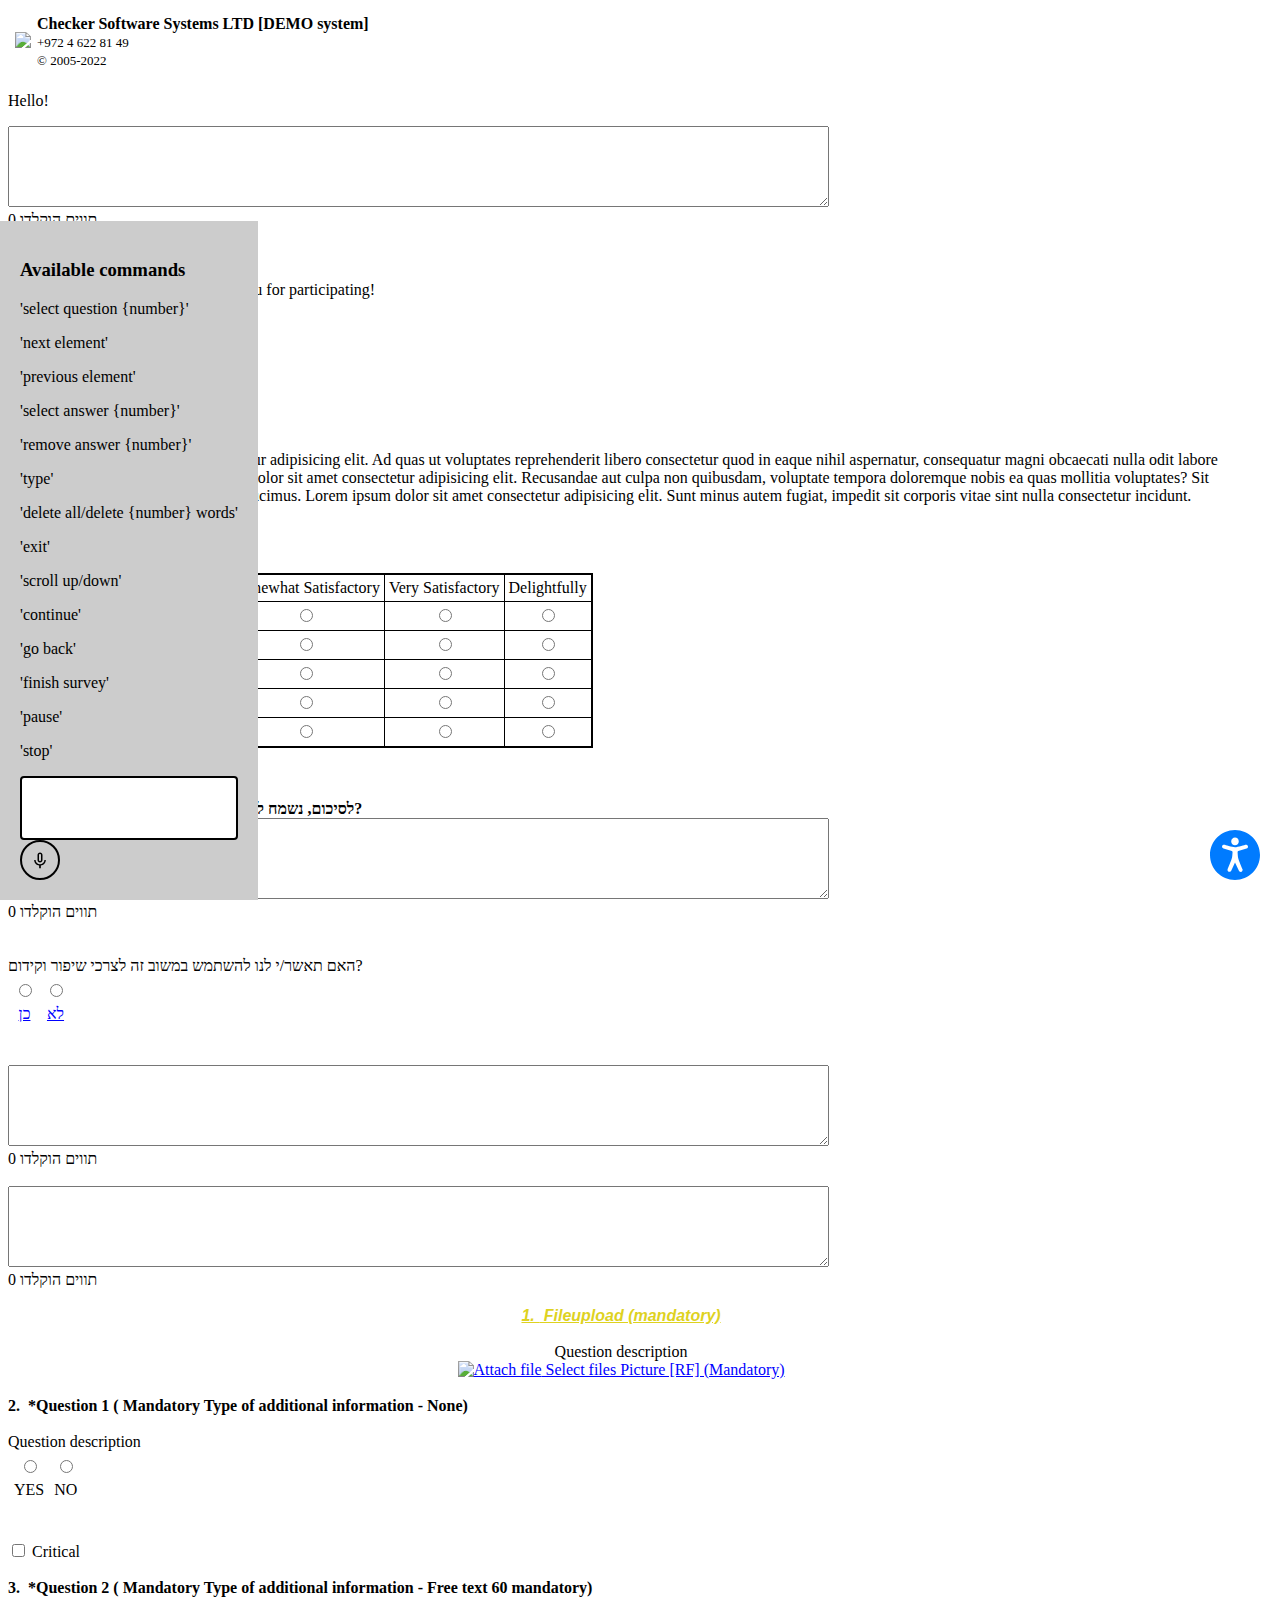
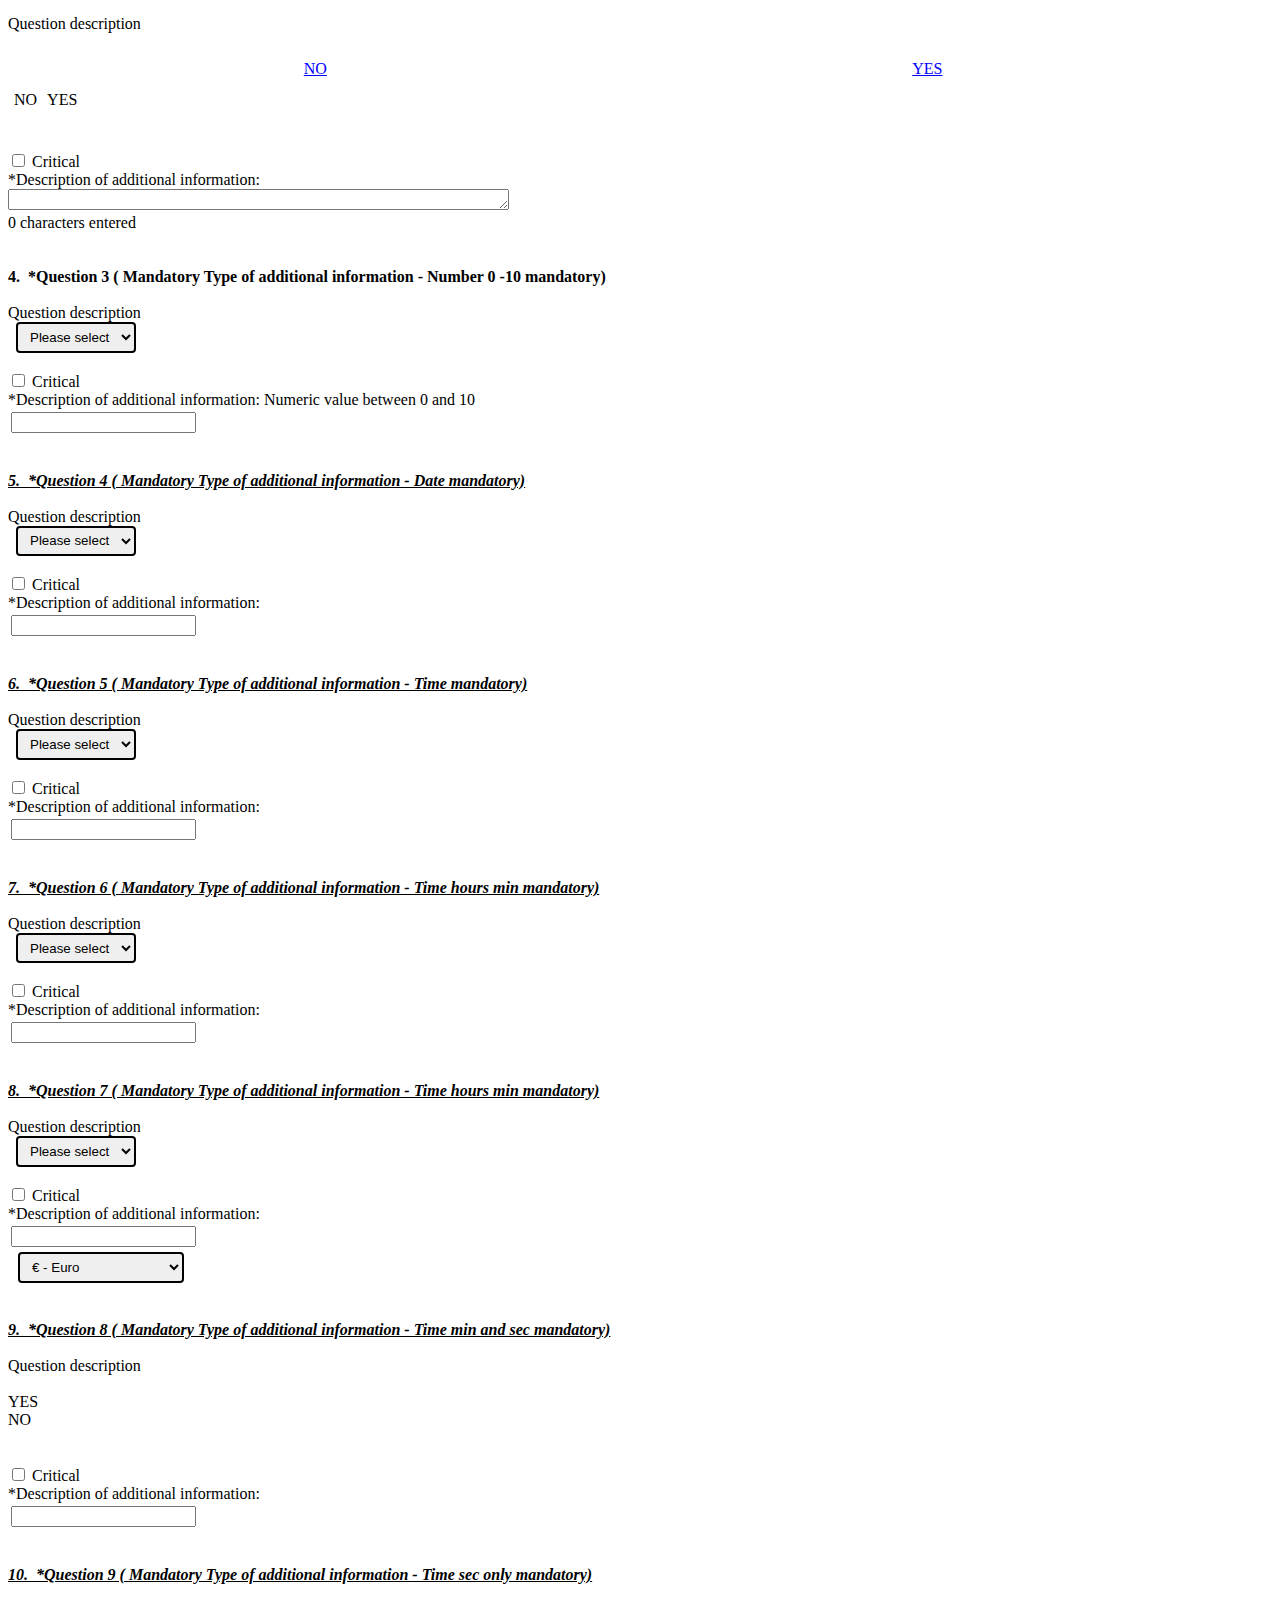
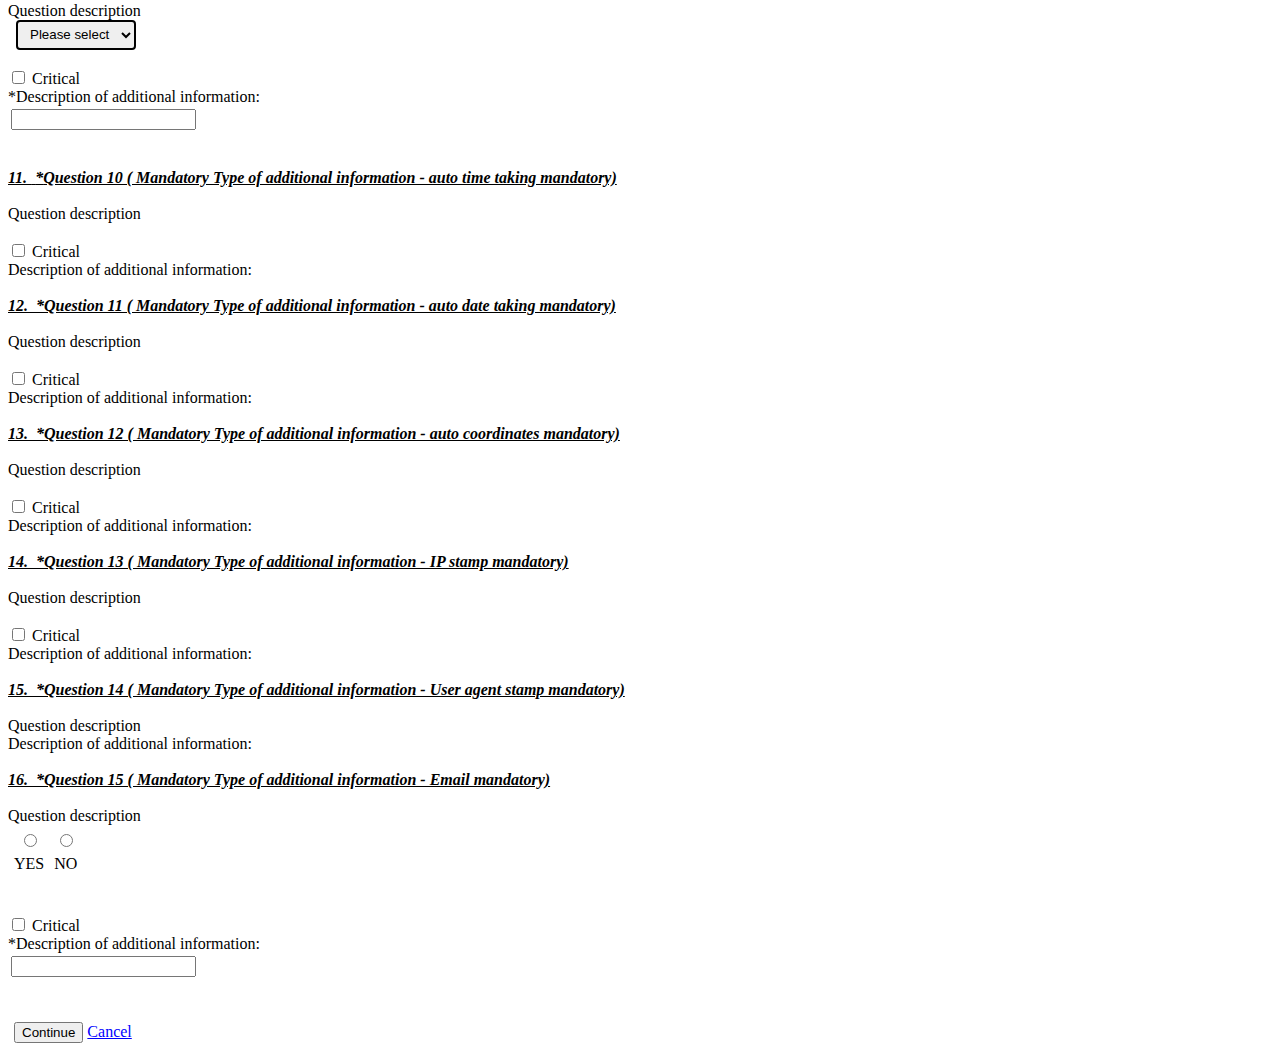
==== commit afaced54: "fixes" ====
--- a/index.html
+++ b/index.html
@@ -30,6 +30,13 @@
         function getLocation() {
             return
         }
+        function showHideText() {
+            return
+        }
+        function ShowMe() {
+            return
+        }
+
     </script>
     <link rel="stylesheet" type="text/css"
         href="https://eu.checker-soft.com/demo/libraries/jquery/blueimp-jQuery-File-Upload-ea0c62d/jquery.fileupload-ui.css?ver14">
@@ -72,7 +79,7 @@
     <script src="./js/modal.js"></script>
 </head>
 
-<body data-branch-id="236295" vlink="blue" link="blue" data-lang="en_AU"
+<body data-branch-id="236295" vlink="blue" link="blue" data-lang="en-US"
     background="https://eu.checker-soft.com/demo/checker-files/company-images/68-Wallpaper-223.jpg">
 
     <!-- <body background="back.jpg"> -->
--- a/css/modal.css
+++ b/css/modal.css
@@ -411,19 +411,22 @@
 }
 #modal-container .title {
   margin: 0px;
-  font-size: 20px;
+  font-size: 20px !important;
   color: #fff;
   text-align: left;
   position: unset;
 }
 .modal__header {
   background-color: var(--main-brand-color);
-  padding: 17px 60px 17px 26px;
+  padding: 0px 60px 0px 26px;
   position: absolute;
   top: 0px;
   right: 0px;
   left: 0px;
   overflow: visible;
+  height: 58px;
+  display: flex;
+  align-items: center;
 }
 .modal__footer {
   position: absolute;
@@ -548,10 +551,10 @@
   background-color: transparent;
   padding: 0px;
   position: absolute;
-  color: var(--main-brand-color);
+  color: #ec1c24;
   font-weight: 600;
   text-decoration: underline;
-  top: 9px;
+  top: 12px;
   right: 25px;
 }
 
@@ -811,6 +814,7 @@
 div#voice_commands {
   position: fixed;
   bottom: 0px;
+  left: 0;
   padding: 20px;
   background-color: #ccc;
 }
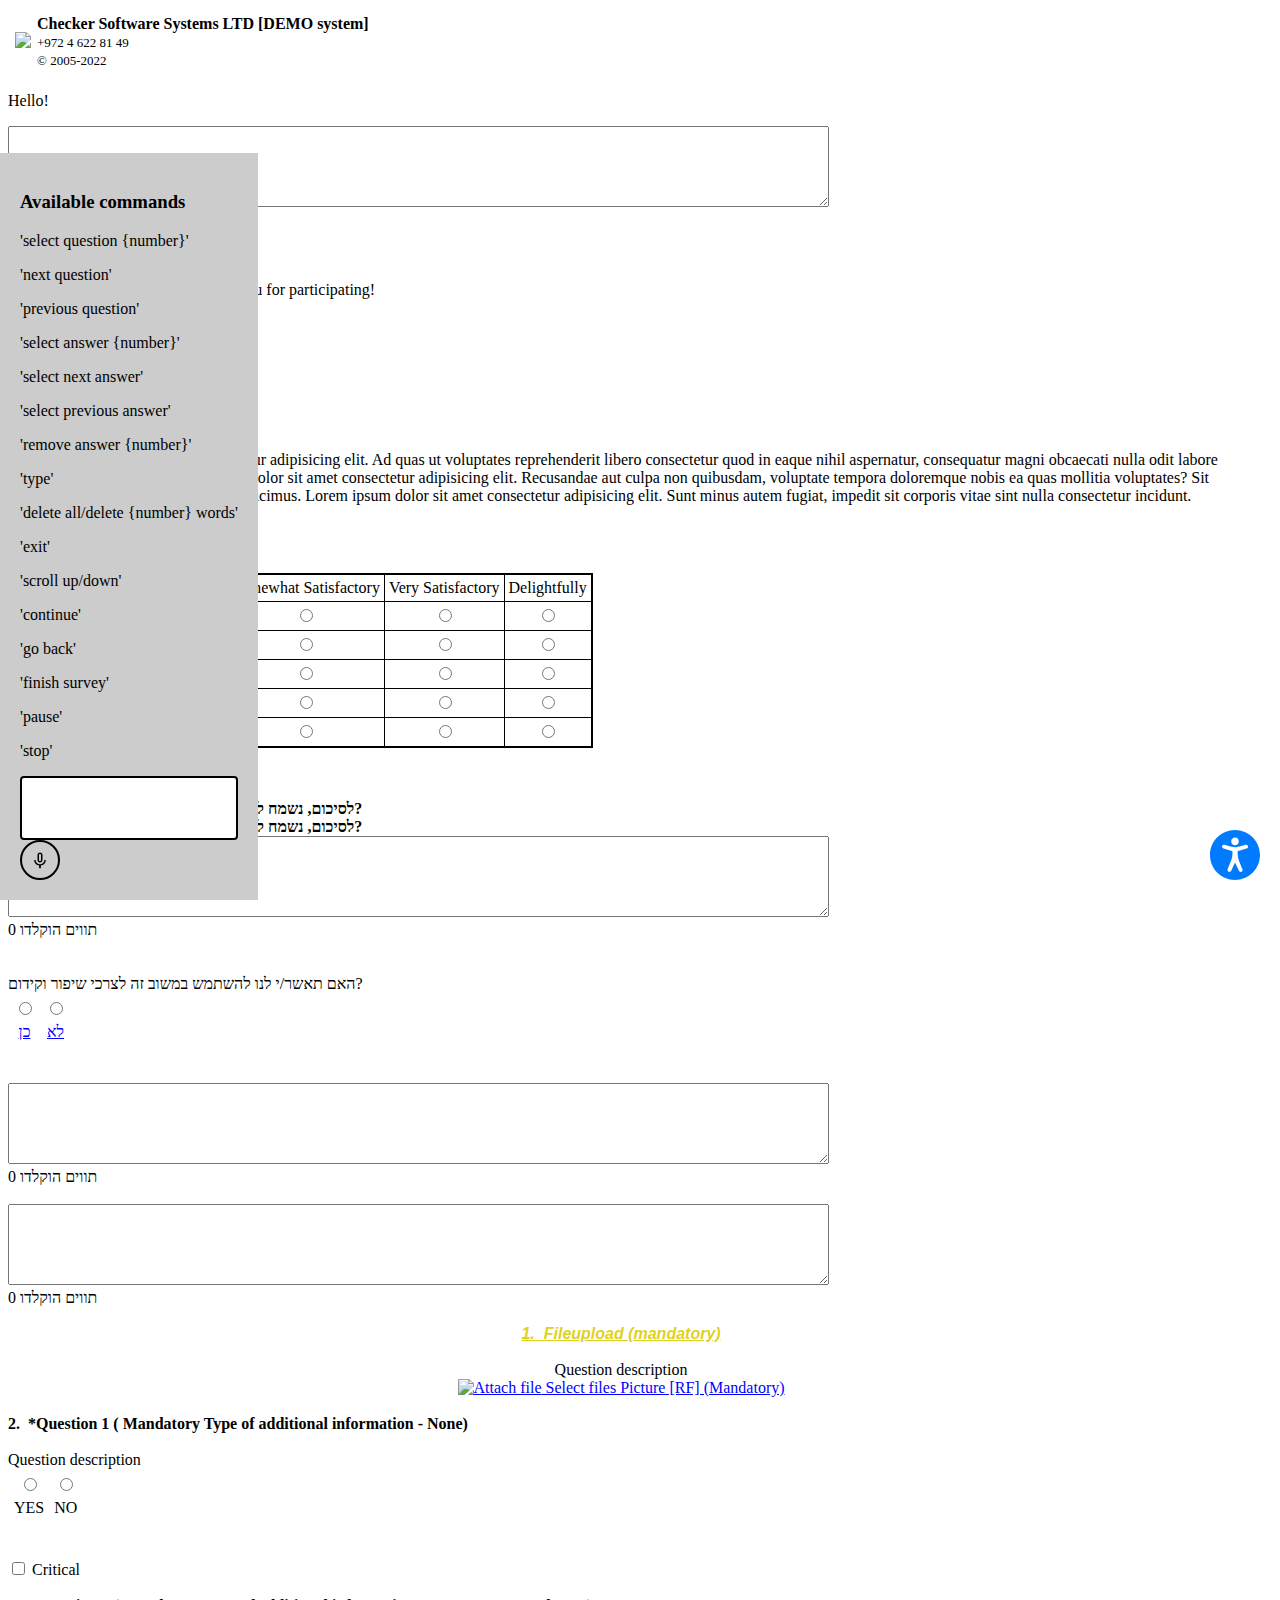
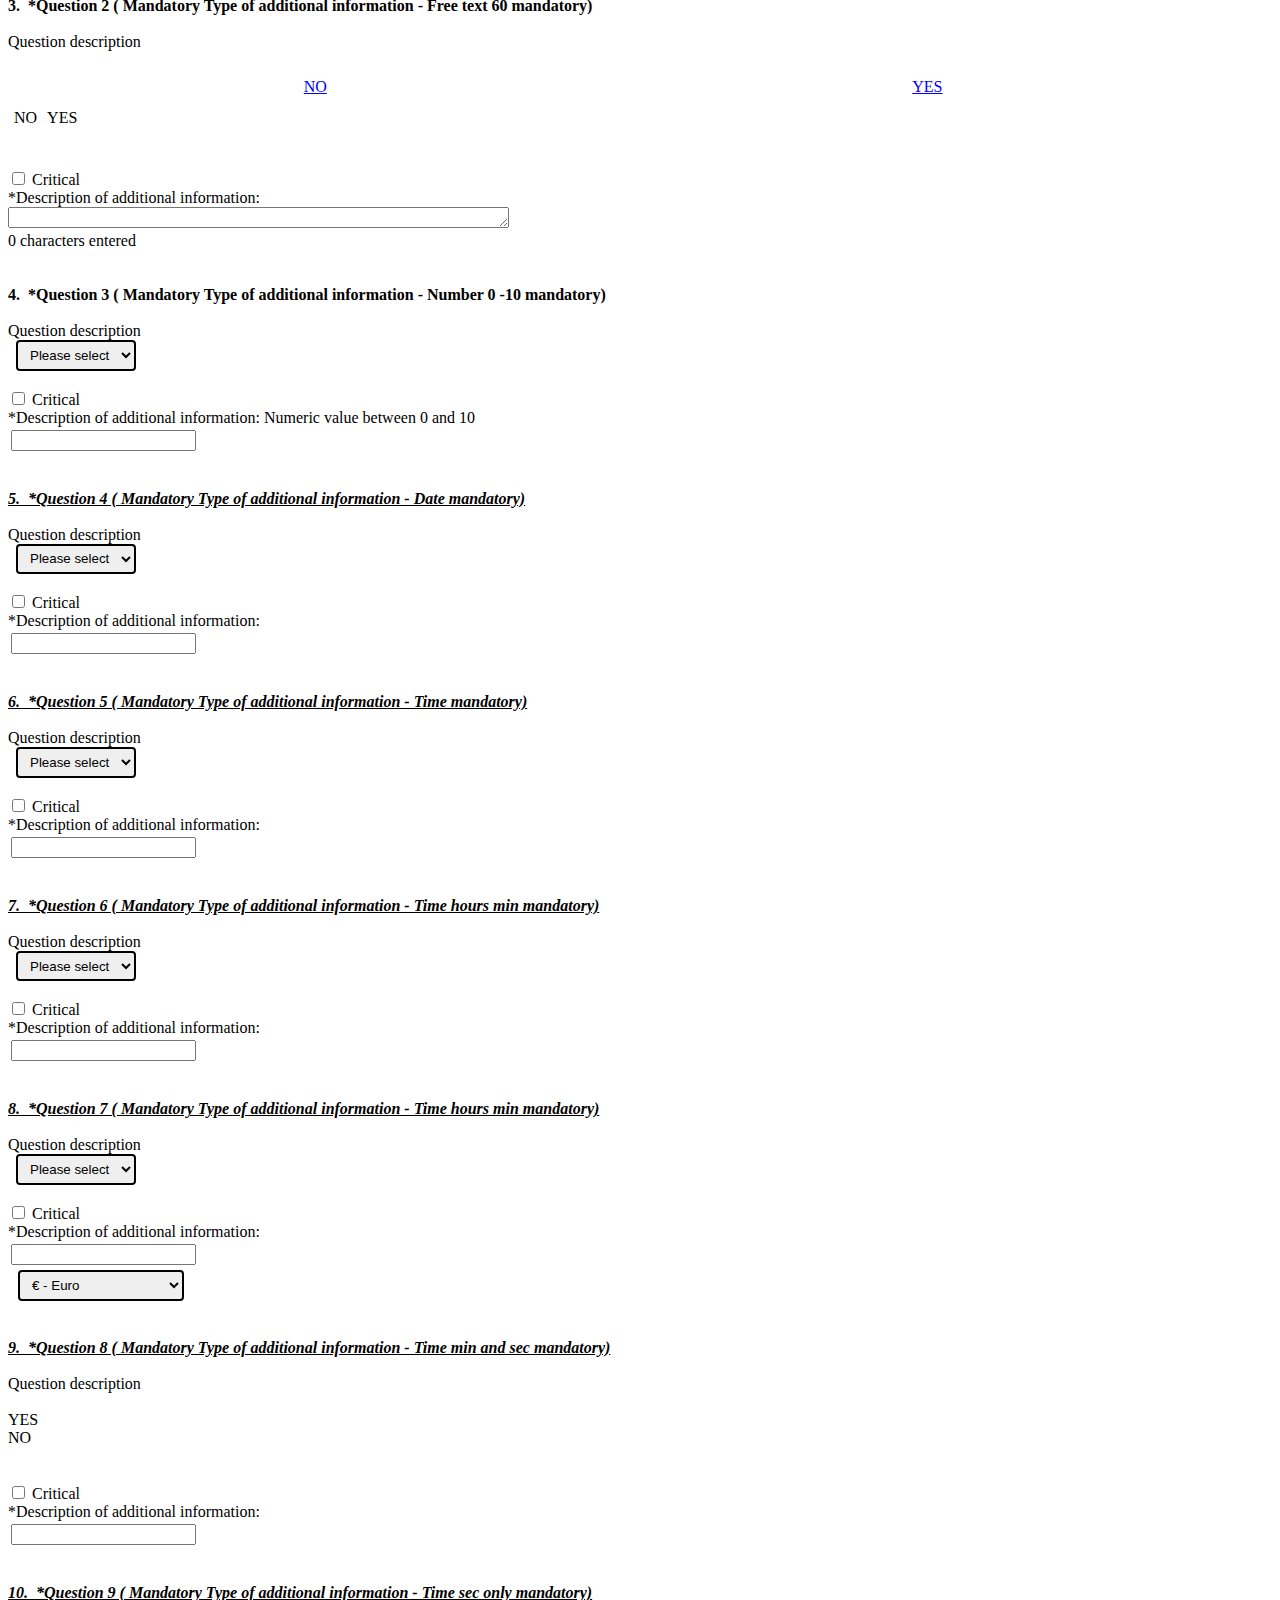
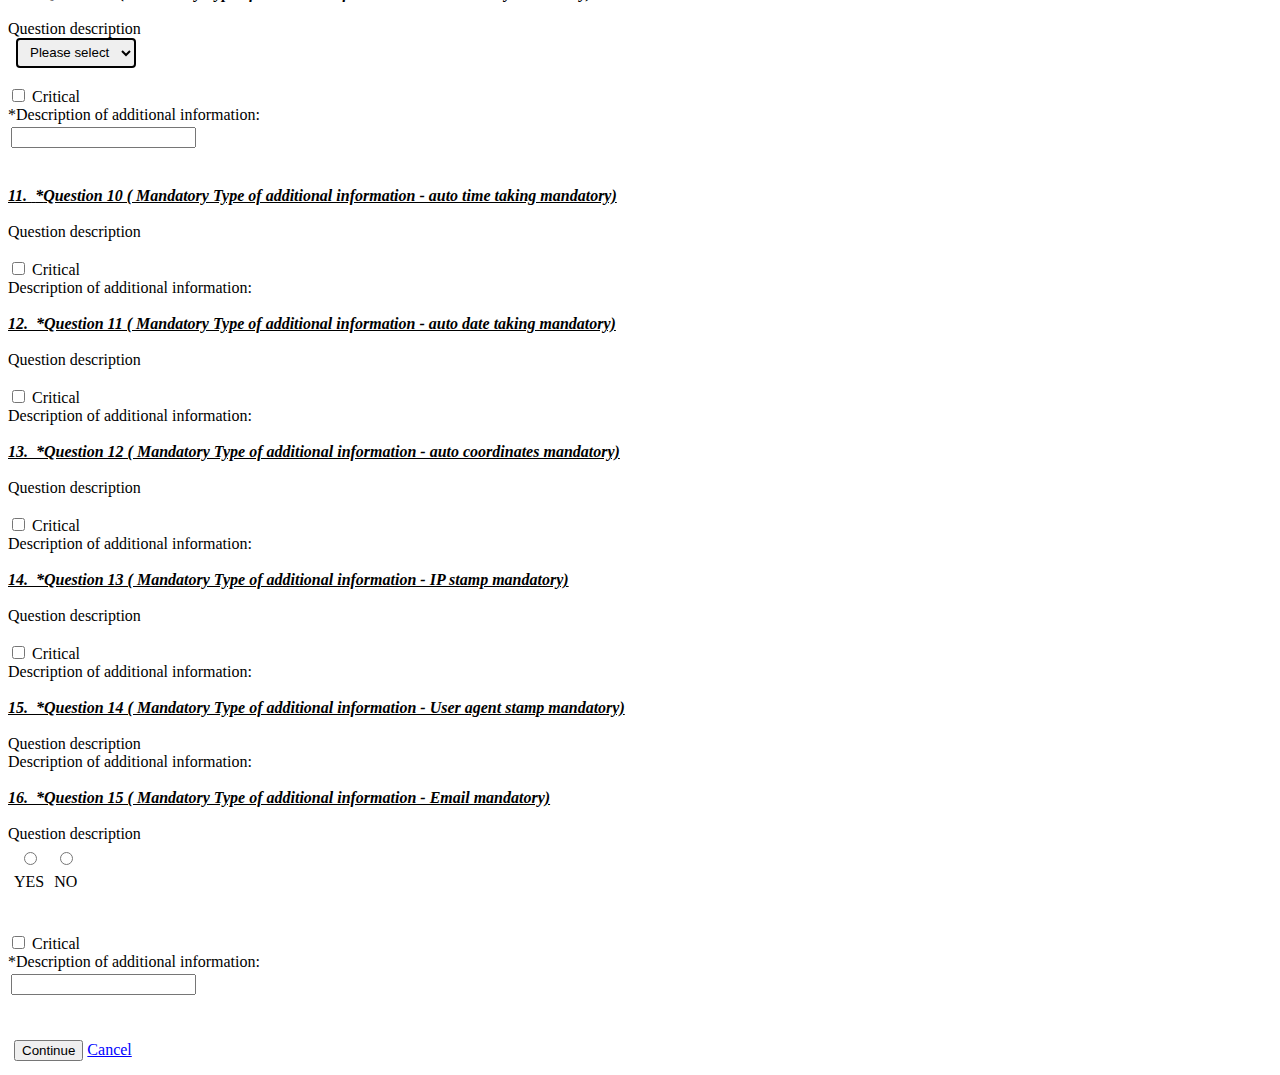
==== commit 1ab01e57: "fixes" ====
--- a/index.html
+++ b/index.html
@@ -376,7 +376,9 @@
                         </tbody>
                     </table><br>
                     <br>
-                    </p>
+                    </p><span class="questText" style="font-weight: bold; "><span
+                            class="badge badge-info midbadge"></span>לסיכום, נשמח לשמוע מה
+                        לדעתך כדאי לשפר באפליקציה?</span><br>
 
                     <span class="questText" style="font-weight: bold; "><span
                             class="badge badge-info midbadge"></span>לסיכום, נשמח לשמוע מה
@@ -1315,7 +1317,7 @@
                                                         value="Continue" onclick="" title="">
                                                     <script
                                                         language="JavaScript">var preset_button_to_submit = 'continue'; var last_input_object = '346087';</script>
-                                                    <a href="#"> Cancel</a>
+                                                    <a href="#" id="goBack"> Cancel</a>
                                                 </td>
                                             </tr>
                                         </tbody>
@@ -1518,9 +1520,11 @@
             </h3>
             <div>
                 <p>'select question {number}'</p>
-                <p>'next element'</p>
-                <p>'previous element'</p>
+                <p>'next question'</p>
+                <p>'previous question'</p>
                 <p>'select answer {number}'</p>
+                <p>'select next answer'</p>
+                <p>'select previous answer'</p>
                 <p>'remove answer {number}'</p>
                 <p>'type'</p>
                 <p>'delete all/delete {number} words'</p>
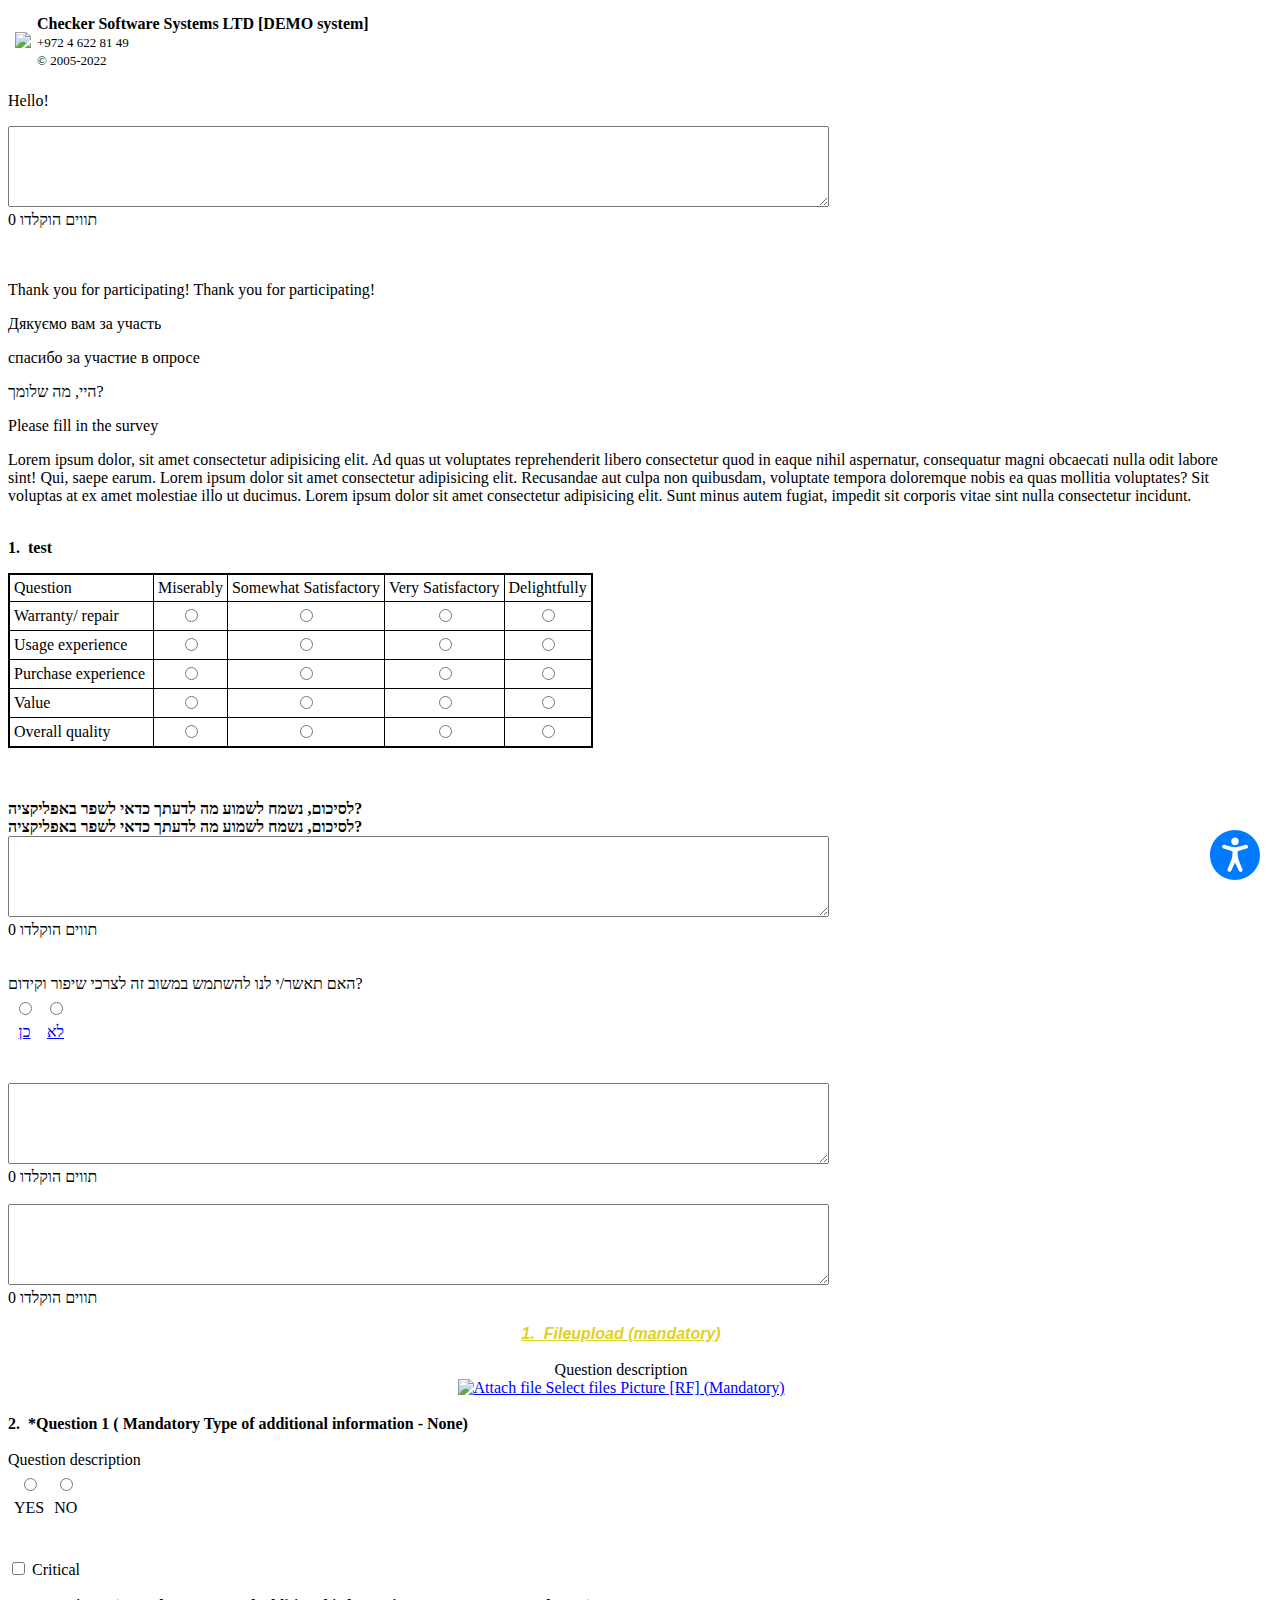
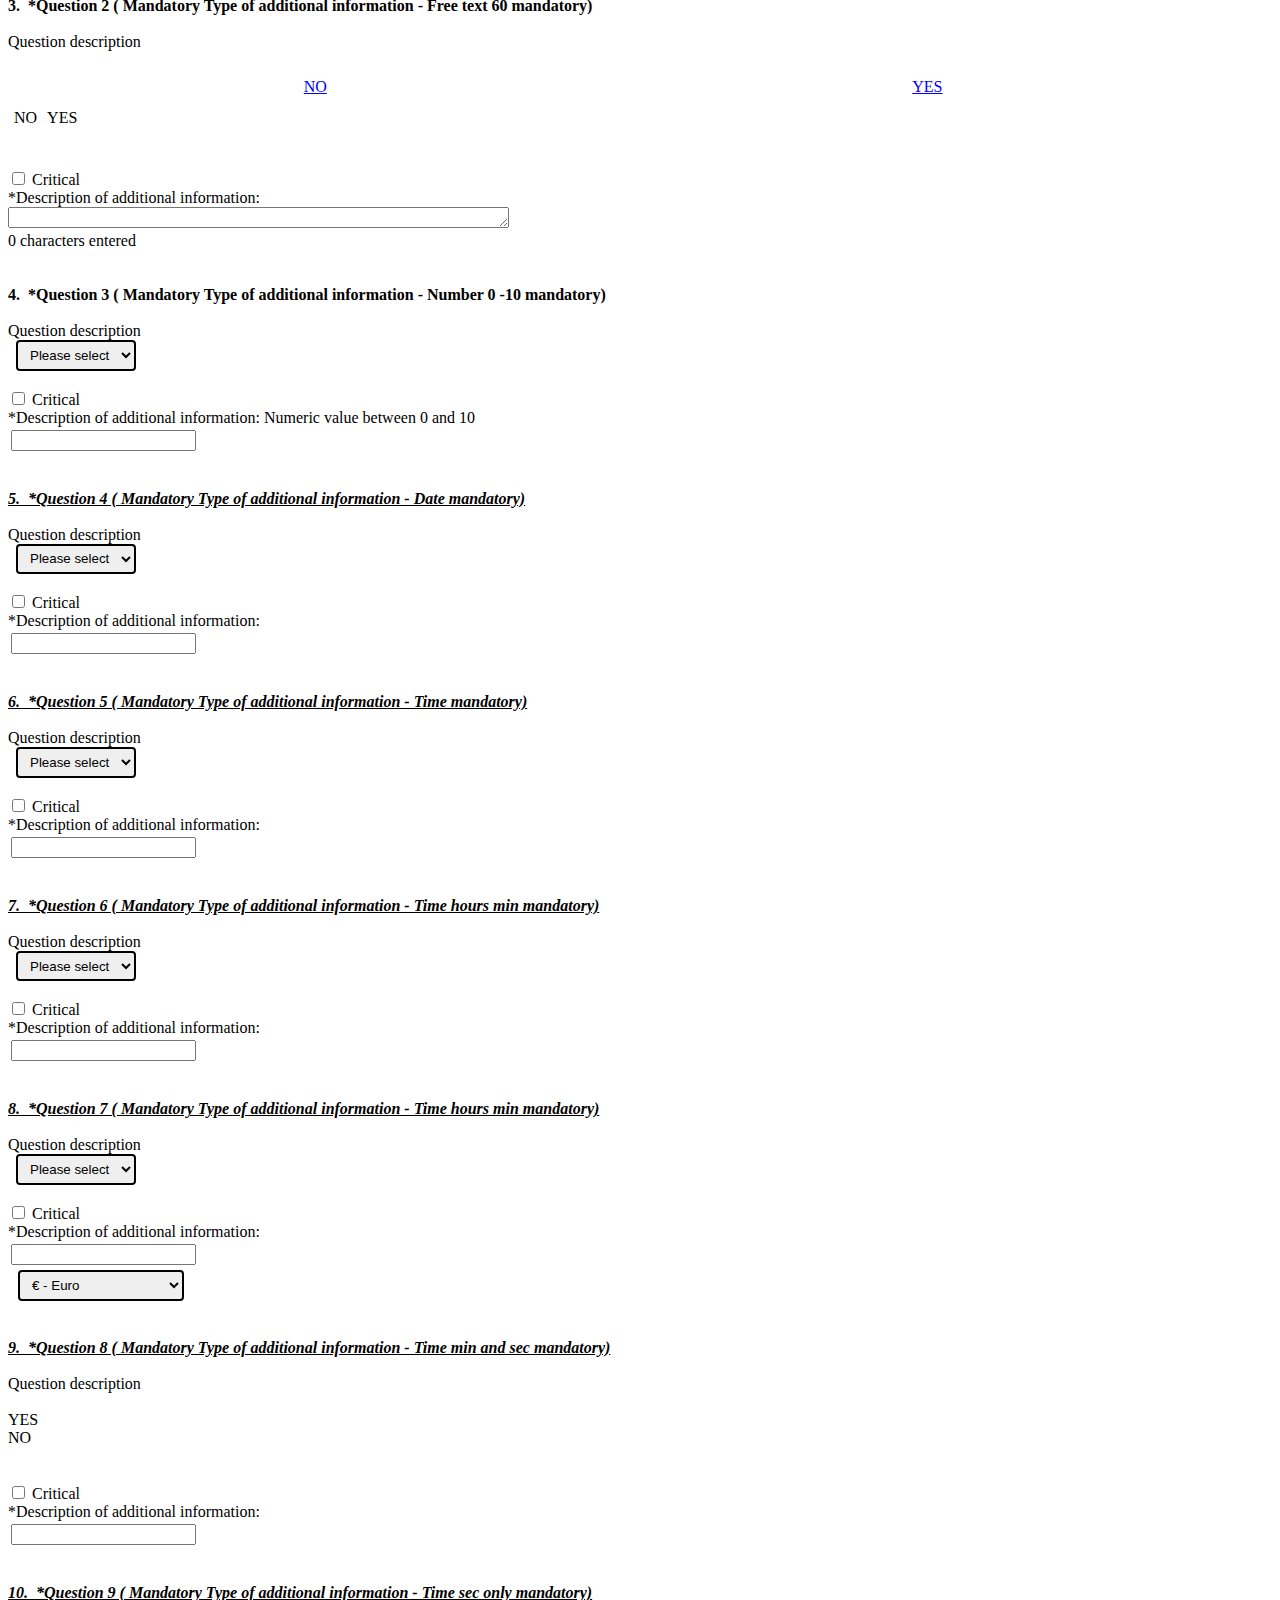
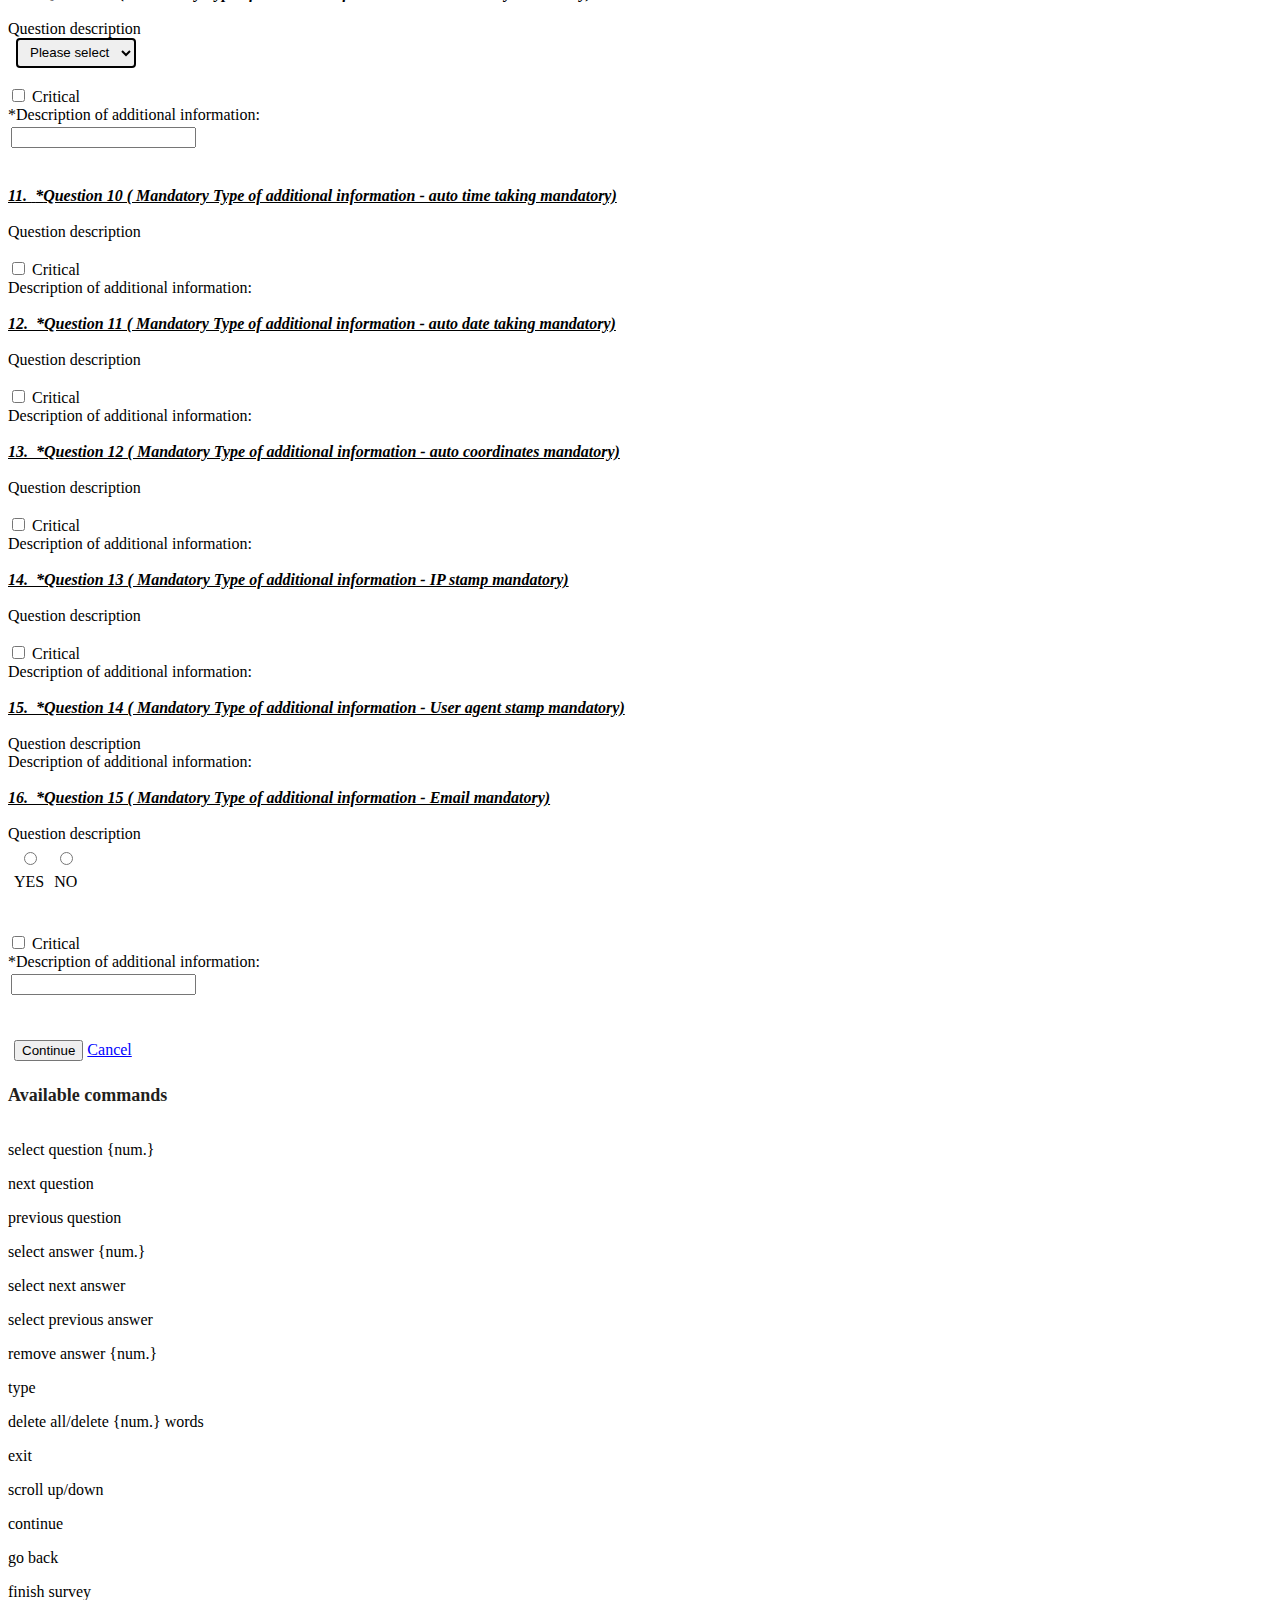
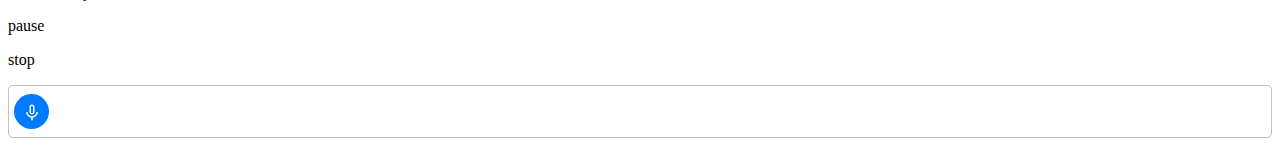
==== commit 944e4cb4: "design for voice menu" ====
--- a/index.html
+++ b/index.html
@@ -1514,39 +1514,39 @@
         </button>
     </div>
     <div id="screen-mask"></div>
-    <div id="voice_commands">
+    <div id="voice_commands"> <!-- class="dark-mode" -->
         <div id="voice_commands_acc">
             <h3>Available commands
             </h3>
             <div>
-                <p>'select question {number}'</p>
-                <p>'next question'</p>
-                <p>'previous question'</p>
-                <p>'select answer {number}'</p>
-                <p>'select next answer'</p>
-                <p>'select previous answer'</p>
-                <p>'remove answer {number}'</p>
-                <p>'type'</p>
-                <p>'delete all/delete {number} words'</p>
-                <p>'exit'</p>
-                <p>'scroll up/down'</p>
-                <p>'continue'</p>
-                <p>'go back'</p>
-                <p>'finish survey'</p>
-                <p>'pause'</p>
-                <p>'stop'</p>
+                <p>select question {num.}</p>
+                <p>next question</p>
+                <p>previous question</p>
+                <p>select answer {num.}</p>
+                <p>select next answer</p>
+                <p>select previous answer</p>
+                <p>remove answer {num.}</p>
+                <p>type</p>
+                <p>delete all/delete {num.} words</p>
+                <p>exit</p>
+                <p>scroll up/down</p>
+                <p>continue</p>
+                <p>go back</p>
+                <p>finish survey</p>
+                <p>pause</p>
+                <p>stop</p>
             </div>
         </div>
-        <div id="results">
-            <span id="final_spanVC" class="final"></span>
-            <span id="interim_spanVC" class="interim"></span>
+        <div id="results"><button id="start_button_vc" type="button">
+                <img class=""
+                    src="data:image/svg+xml,%3Csvg%20xmlns%3D%22http%3A%2F%2Fwww.w3.org%2F2000%2Fsvg%22%20viewBox%3D%220%200%2024%2024%22%3E%3Cpath%20fill%3D%22none%22%20d%3D%22M0%200h24v24H0V0z%22%2F%3E%3Cpath%20d%3D%22M12%2015c1.66%200%202.99-1.34%202.99-3L15%206c0-1.66-1.34-3-3-3S9%204.34%209%206v6c0%201.66%201.34%203%203%203zm-1.2-9.1c0-.66.54-1.2%201.2-1.2s1.2.54%201.2%201.2l-.01%206.2c0%20.66-.53%201.2-1.19%201.2s-1.2-.54-1.2-1.2V5.9zm6.5%206.1c0%203-2.54%205.1-5.3%205.1S6.7%2015%206.7%2012H5c0%203.41%202.72%206.23%206%206.72V22h2v-3.28c3.28-.48%206-3.3%206-6.72h-1.7z%22%2F%3E%3C%2Fsvg%3E"
+                    alt="Start">
+            </button>
+            <span class="wrapper">
+                <span id="final_spanVC" class="final"></span>
+                <span id="interim_spanVC" class="interim"></span></span>
         </div>
         <div id="info"></div>
-        <button id="start_button_vc" type="button">
-            <img class=""
-                src="data:image/svg+xml,%3Csvg%20xmlns%3D%22http%3A%2F%2Fwww.w3.org%2F2000%2Fsvg%22%20viewBox%3D%220%200%2024%2024%22%3E%3Cpath%20fill%3D%22none%22%20d%3D%22M0%200h24v24H0V0z%22%2F%3E%3Cpath%20d%3D%22M12%2015c1.66%200%202.99-1.34%202.99-3L15%206c0-1.66-1.34-3-3-3S9%204.34%209%206v6c0%201.66%201.34%203%203%203zm-1.2-9.1c0-.66.54-1.2%201.2-1.2s1.2.54%201.2%201.2l-.01%206.2c0%20.66-.53%201.2-1.19%201.2s-1.2-.54-1.2-1.2V5.9zm6.5%206.1c0%203-2.54%205.1-5.3%205.1S6.7%2015%206.7%2012H5c0%203.41%202.72%206.23%206%206.72V22h2v-3.28c3.28-.48%206-3.3%206-6.72h-1.7z%22%2F%3E%3C%2Fsvg%3E"
-                alt="Start">
-        </button>
     </div>
 </body>
 
--- a/css/modal.css
+++ b/css/modal.css
@@ -473,7 +473,8 @@
 #modal-container #accordion .ui-accordion-header svg {
   fill: var(--main-brand-color);
 }
-#modal-container #accordion .ui-icon {
+#modal-container #accordion .ui-icon,
+div#voice_commands h3 .ui-icon.icon-down-def {
   position: absolute;
   left: auto;
   right: 0px;
@@ -812,13 +813,111 @@
 }
 
 div#voice_commands {
+  bottom: -1000px;
+  left: -1000px;
+  transition: all 300ms linear;
+}
+html.feature-voice-commands div#voice_commands {
   position: fixed;
-  bottom: 0px;
-  left: 0;
-  padding: 20px;
-  background-color: #ccc;
-}
-
+  bottom: 18px;
+  left: 24px;
+  padding: 17px 15px 23px 13px;
+  background: rgba(255, 255, 255, 0.9);
+  box-shadow: 0px 0px 25px rgba(0, 0, 0, 0.25);
+  border-radius: 10px;
+  width: 280px;
+  box-sizing: border-box;
+  color: #231f20;
+}
+
+div#voice_commands h3 {
+  font-weight: 700;
+  font-size: 18px;
+  line-height: 21px;
+  color: #231f20;
+  border: 0px !important;
+  background: none !important;
+  padding-bottom: 17px;
+  position: relative;
+}
+div#voice_commands h3 .ui-icon.ui-icon-triangle-1-s {
+  background-image: url("data:image/svg+xml;charset=UTF-8,%3csvg width='16' height='17' viewBox='0 0 16 17' fill='none' xmlns='http://www.w3.org/2000/svg'%3e%3crect y='14.7289' width='20.1298' height='2.17619' rx='1' transform='rotate(-45 0 14.7289)' fill='%2385919E'/%3e%3crect width='20.1298' height='2.17619' rx='1' transform='matrix(-0.707107 -0.707107 -0.707107 0.707107 16 14.2339)' fill='%2385919E'/%3e%3c/svg%3e ");
+  width: 16px;
+  height: 16px;
+  background-size: contain;
+  background-position: center;
+  top: 12px;
+
+  position: absolute;
+  left: auto;
+  right: 0px;
+}
+div#voice_commands .ui-accordion .ui-accordion-content {
+  padding: 18px 0px 24px !important;
+  border: 0px !important;
+  background: none !important;
+  display: flex;
+  flex-wrap: wrap;
+  gap: 10px 6px;
+  align-items: center;
+  border-top: 1px solid rgba(0, 0, 0, 0.25) !important;
+}
+div#voice_commands .ui-accordion .ui-accordion-content p {
+  width: fit-content;
+  float: right;
+  border: 1px solid #007bff;
+  border-radius: 5px;
+  display: flex;
+  flex-direction: row;
+  align-items: flex-start;
+  padding: 8px 10px;
+  font-weight: 400;
+  font-size: 12px;
+  margin: 0px !important;
+  color: #666666;
+}
+div#voice_commands #info {
+  font-size: 11px;
+}
+div#voice_commands #results {
+  border: 1px solid rgba(0, 0, 0, 0.25);
+  border-radius: 5px;
+  display: flex;
+  align-items: center;
+  height: 53px;
+  box-sizing: border-box;
+  margin-bottom: 5px;
+  background-color: transparent !important;
+}
+
+#start_button_vc {
+  margin-right: 10px;
+  width: 35px !important;
+  height: 35px !important;
+  border: 0px solid !important;
+  background: #007bff !important;
+}
+#start_button_vc img {
+  filter: invert(1);
+}
+
+html.feature-voice-commands div#voice_commands.dark-mode {
+  background: rgba(24, 33, 47, 0.9);
+  color: #fff;
+}
+div#voice_commands.dark-mode h3,
+div#voice_commands.dark-mode .ui-accordion .ui-accordion-content p,
+div#voice_commands.dark-mode .final {
+  color: #fff;
+}
+
+div#voice_commands.dark-mode .ui-accordion .ui-accordion-content {
+  border-top: 1px solid #475569 !important;
+}
+
+div#voice_commands.dark-mode #results {
+  border: 1px solid #475569;
+}
 span.number-command {
   position: absolute;
   top: -10px;
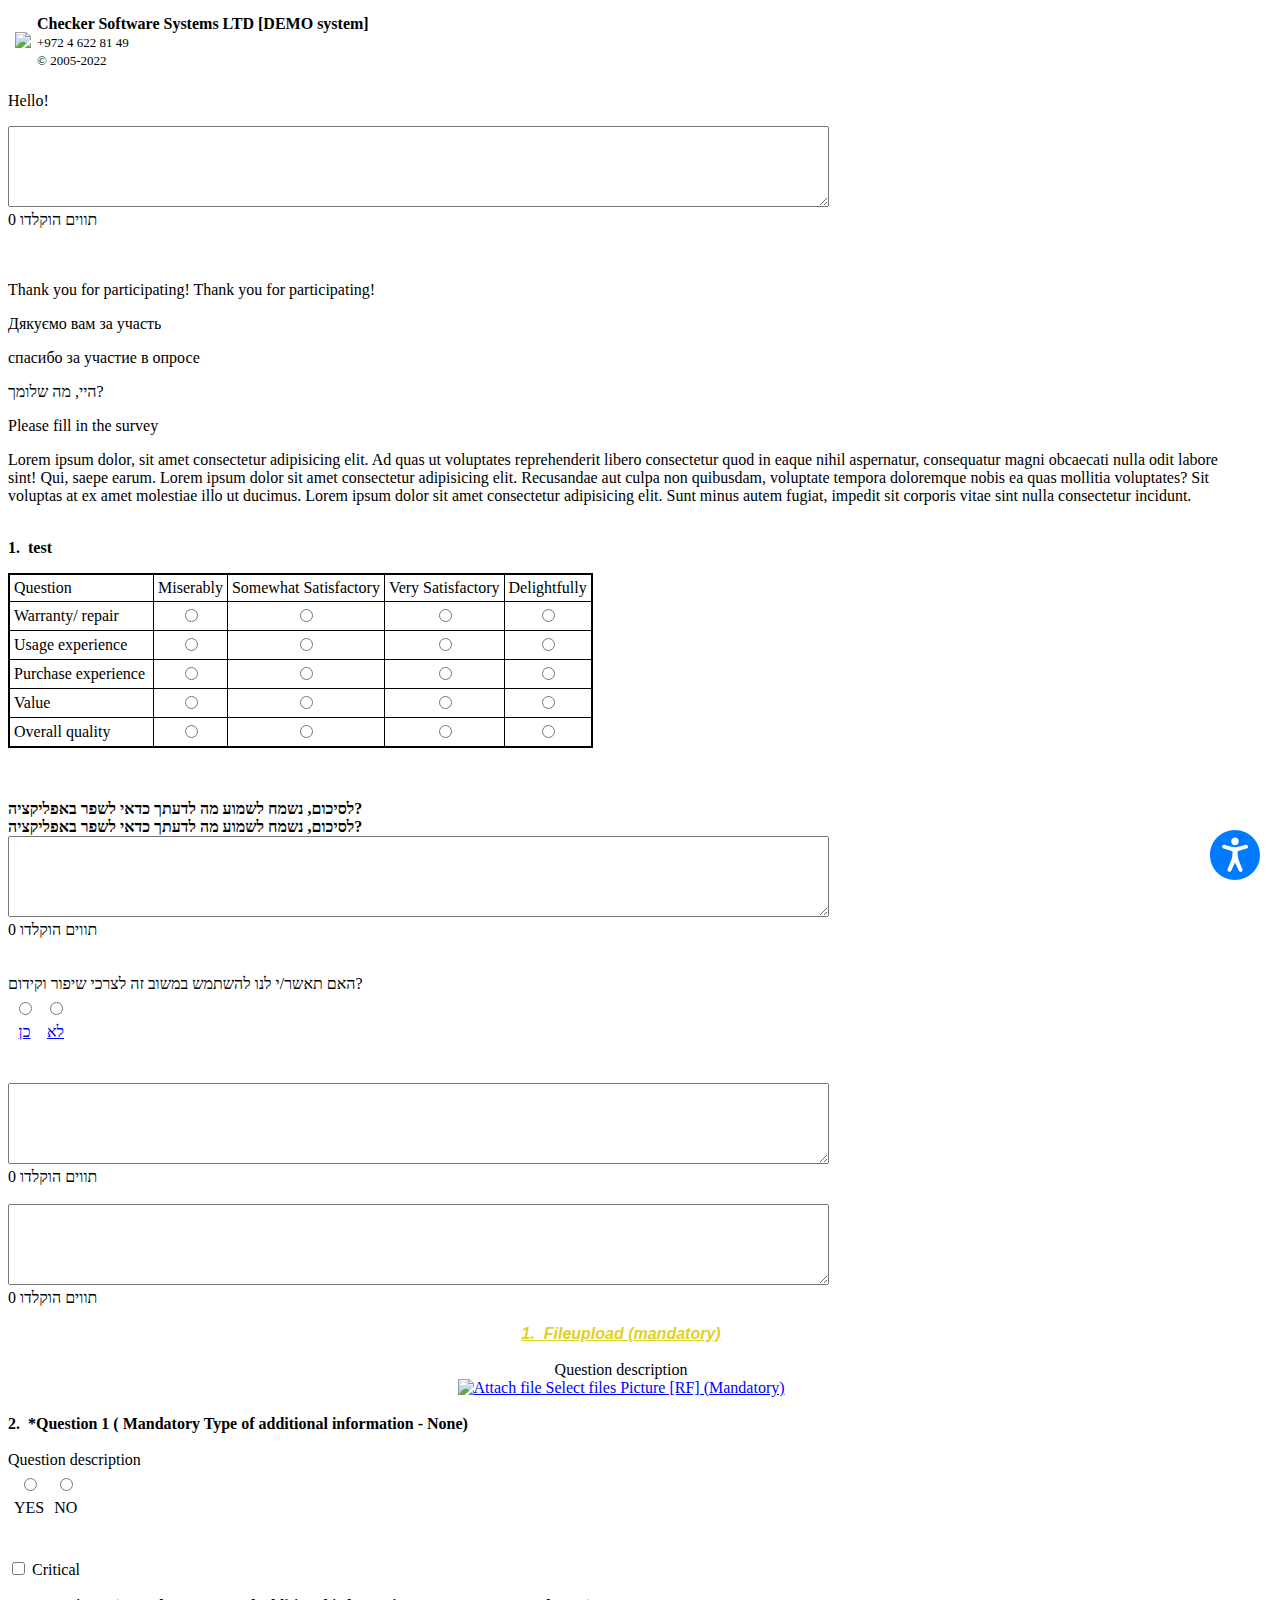
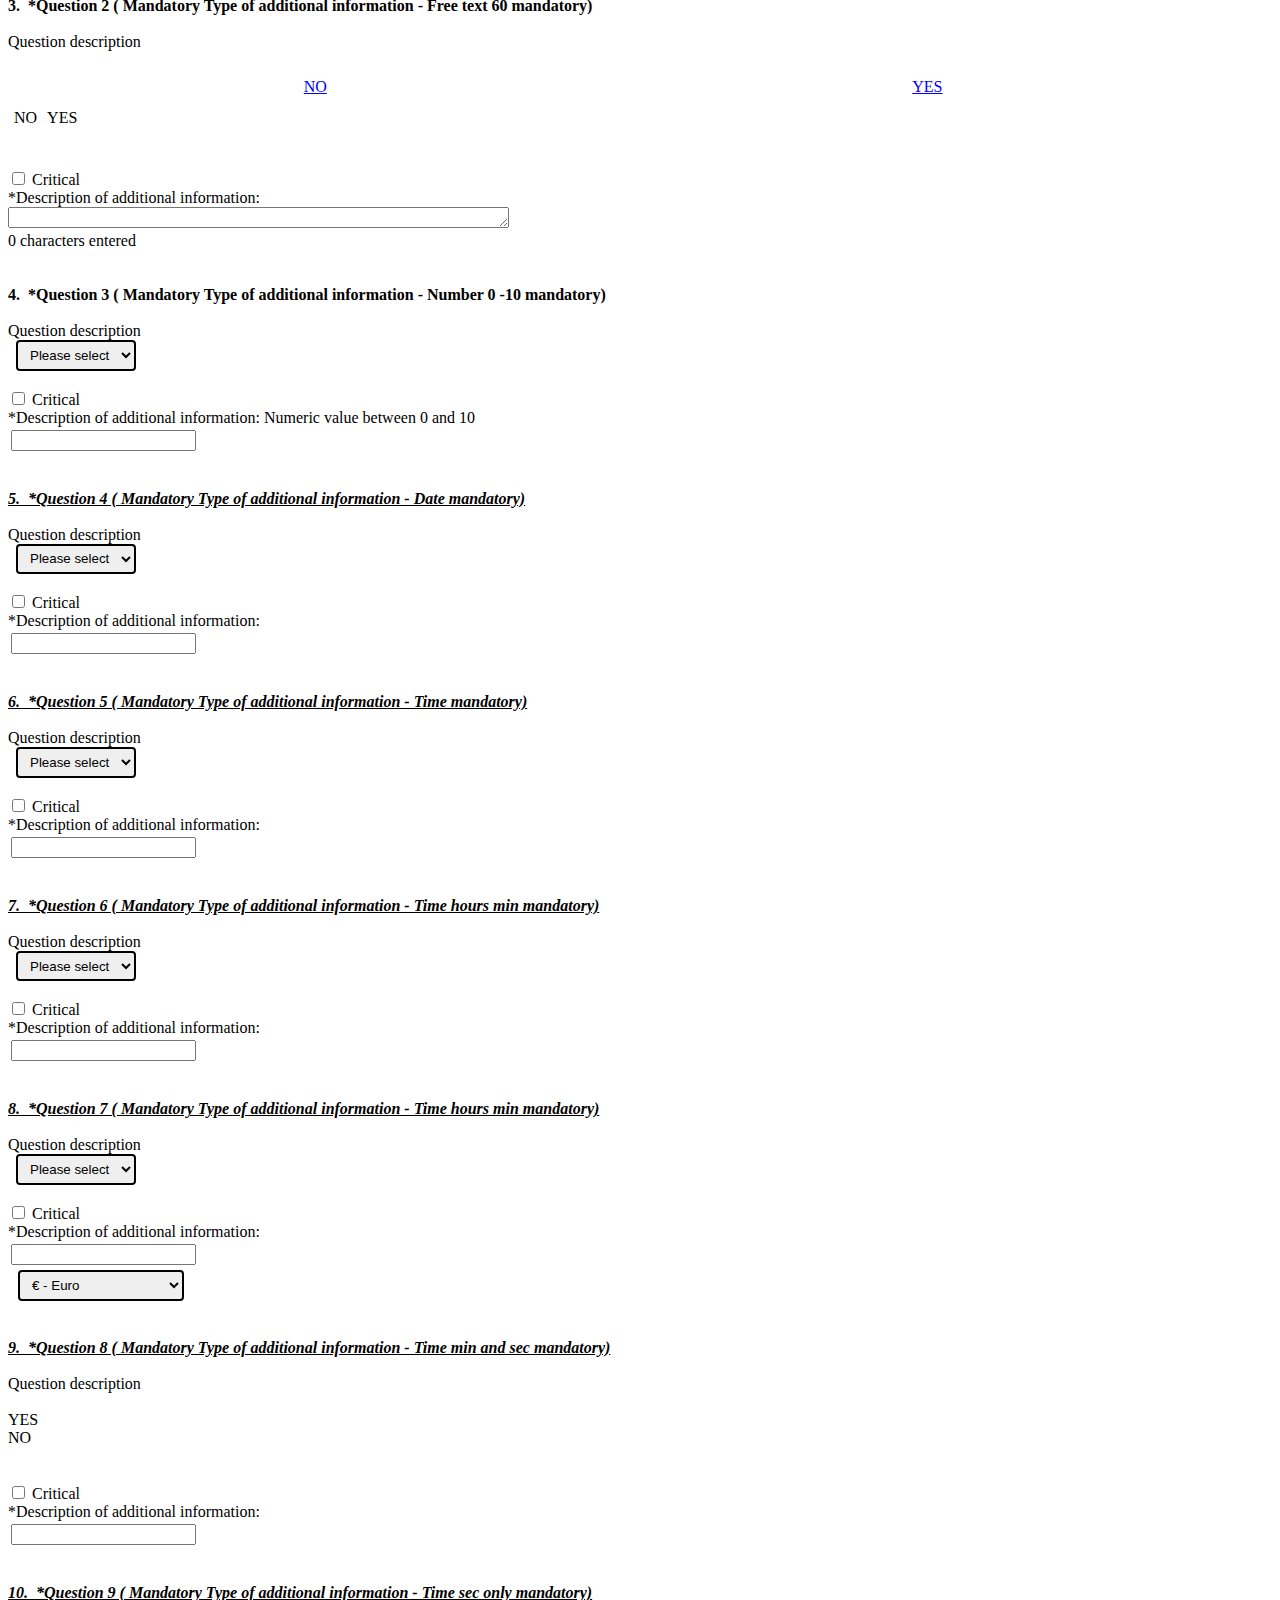
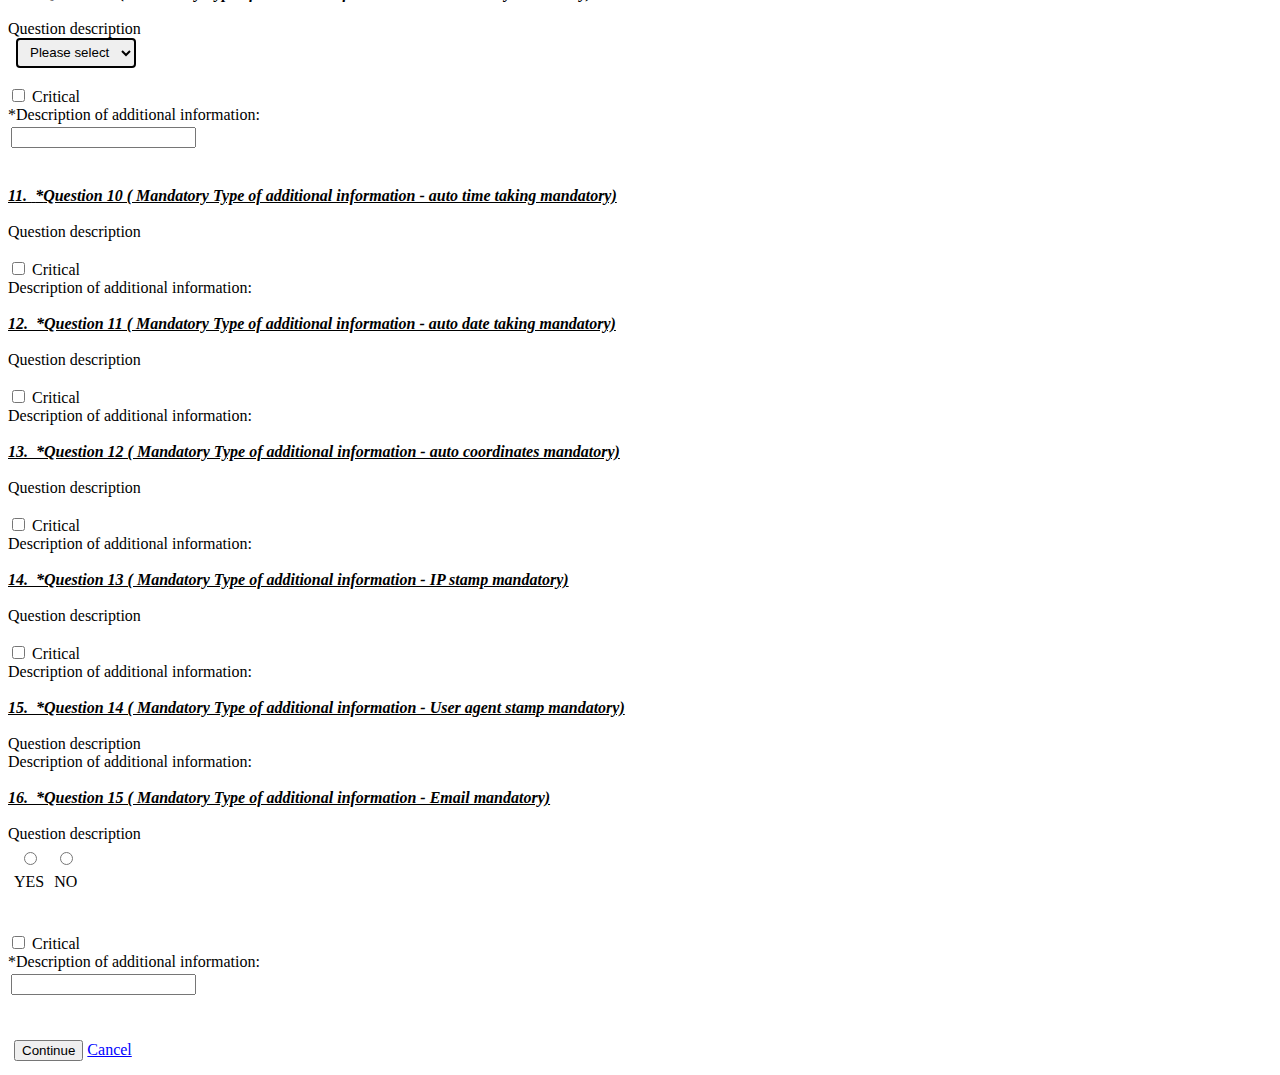
==== commit 7d56acb4: "fixes QA" ====
--- a/index.html
+++ b/index.html
@@ -1519,22 +1519,34 @@
             <h3>Available commands
             </h3>
             <div>
-                <p>select question {num.}</p>
-                <p>next question</p>
-                <p>previous question</p>
-                <p>select answer {num.}</p>
-                <p>select next answer</p>
-                <p>select previous answer</p>
-                <p>remove answer {num.}</p>
-                <p>type</p>
-                <p>delete all/delete {num.} words</p>
-                <p>exit</p>
-                <p>scroll up/down</p>
-                <p>continue</p>
-                <p>go back</p>
-                <p>finish survey</p>
-                <p>pause</p>
-                <p>stop</p>
+                <div class="title-commands">Question</div>
+                <p class="pop_tooltip" data-style="tooltip-voice"
+                    data-tip="You can choose any of question based on it's number">select
+                    question {num.}</p>
+                <p class="pop_tooltip" data-style="tooltip-voice" data-tip="Some tooltip info">previous question</p>
+                <p class="pop_tooltip" data-style="tooltip-voice" data-tip="Some tooltip info">next question</p>
+                <div class="divider-voice"></div>
+                <div class="title-commands">Answers</div>
+                <p class="pop_tooltip" data-style="tooltip-voice" data-tip="Some tooltip info">select answer {num.}</p>
+                <p class="pop_tooltip" data-style="tooltip-voice" data-tip="Some tooltip info">select next answer</p>
+                <p class="pop_tooltip" data-style="tooltip-voice" data-tip="Some tooltip info">select previous answer
+                </p>
+                <p class="pop_tooltip" data-style="tooltip-voice" data-tip="Some tooltip info">remove answer {num.}</p>
+                <div class="divider-voice"></div>
+                <div class="title-commands">Type Text</div>
+                <p class="pop_tooltip" data-style="tooltip-voice" data-tip="Some tooltip info">type</p>
+                <p class="pop_tooltip" data-style="tooltip-voice" data-tip="Some tooltip info">exit</p>
+                <p class="pop_tooltip" data-style="tooltip-voice" data-tip="Some tooltip info">delete all/delete {num.}
+                    words
+                </p>
+                <div class="divider-voice"></div>
+                <div class="title-commands">Navigation</div>
+                <p class="pop_tooltip" data-style="tooltip-voice" data-tip="Some tooltip info">scroll up/down</p>
+                <p class="pop_tooltip" data-style="tooltip-voice" data-tip="Some tooltip info">go back</p>
+                <p class="pop_tooltip" data-style="tooltip-voice" data-tip="Some tooltip info">continue</p>
+                <p class="pop_tooltip" data-style="tooltip-voice" data-tip="Some tooltip info">finish survey</p>
+                <p class="pop_tooltip" data-style="tooltip-voice" data-tip="Some tooltip info">pause</p>
+                <p class="pop_tooltip" data-style="tooltip-voice" data-tip="Some tooltip info">stop</p>
             </div>
         </div>
         <div id="results"><button id="start_button_vc" type="button">
--- a/css/modal.css
+++ b/css/modal.css
@@ -755,6 +755,8 @@
   min-height: 50px;
   background: #fff;
   border-radius: 4px;
+
+  word-break: break-all;
 }
 
 select {
@@ -775,6 +777,7 @@
   width: 40px !important;
   height: 40px !important;
   display: flex;
+  flex-shrink: 0;
 
   justify-content: center;
   align-items: center;
@@ -815,6 +818,8 @@
 div#voice_commands {
   bottom: -1000px;
   left: -1000px;
+  position: fixed;
+  z-index: 10000;
   transition: all 300ms linear;
 }
 html.feature-voice-commands div#voice_commands {
@@ -822,7 +827,7 @@
   bottom: 18px;
   left: 24px;
   padding: 17px 15px 23px 13px;
-  background: rgba(255, 255, 255, 0.9);
+  background: rgba(255, 255, 255, 1);
   box-shadow: 0px 0px 25px rgba(0, 0, 0, 0.25);
   border-radius: 10px;
   width: 280px;
@@ -841,7 +846,7 @@
   position: relative;
 }
 div#voice_commands h3 .ui-icon.ui-icon-triangle-1-s {
-  background-image: url("data:image/svg+xml;charset=UTF-8,%3csvg width='16' height='17' viewBox='0 0 16 17' fill='none' xmlns='http://www.w3.org/2000/svg'%3e%3crect y='14.7289' width='20.1298' height='2.17619' rx='1' transform='rotate(-45 0 14.7289)' fill='%2385919E'/%3e%3crect width='20.1298' height='2.17619' rx='1' transform='matrix(-0.707107 -0.707107 -0.707107 0.707107 16 14.2339)' fill='%2385919E'/%3e%3c/svg%3e ");
+  background-image: url("data:image/svg+xml;charset=UTF-8,%3csvg width='16' height='17' viewBox='0 0 16 17' fill='none' xmlns='http://www.w3.org/2000/svg'%3e%3crect y='14.7289' width='20.1298' height='2.17619' rx='1' transform='rotate(-45 0 14.7289)' fill='%2385919E'/%3e%3crect width='20.1298' height='2.17619' rx='1' transform='matrix(-0.707107 -0.707107 -0.707107 0.707107 16 14.2339)' fill='%2385919E'/%3e%3c/svg%3e ") !important;
   width: 16px;
   height: 16px;
   background-size: contain;
@@ -861,12 +866,13 @@
   gap: 10px 6px;
   align-items: center;
   border-top: 1px solid rgba(0, 0, 0, 0.25) !important;
+  max-height: calc(100vh - 220px);
 }
 div#voice_commands .ui-accordion .ui-accordion-content p {
   width: fit-content;
   float: right;
-  border: 1px solid #007bff;
-  border-radius: 5px;
+  /* border: 1px solid #007bff;
+  border-radius: 5px; */
   display: flex;
   flex-direction: row;
   align-items: flex-start;
@@ -874,7 +880,13 @@
   font-weight: 400;
   font-size: 12px;
   margin: 0px !important;
-  color: #666666;
+  color: #166bc7;
+  background: rgba(0, 123, 255, 0.1);
+  border-radius: 2px;
+}
+div#voice_commands .ui-accordion .ui-accordion-content p::before {
+  content: '•';
+  margin-right: 10px;
 }
 div#voice_commands #info {
   font-size: 11px;
@@ -884,7 +896,7 @@
   border-radius: 5px;
   display: flex;
   align-items: center;
-  height: 53px;
+  min-height: 53px;
   box-sizing: border-box;
   margin-bottom: 5px;
   background-color: transparent !important;
@@ -902,7 +914,7 @@
 }
 
 html.feature-voice-commands div#voice_commands.dark-mode {
-  background: rgba(24, 33, 47, 0.9);
+  background: rgba(24, 33, 47, 1);
   color: #fff;
 }
 div#voice_commands.dark-mode h3,
@@ -932,9 +944,81 @@
   border-radius: 30px;
 }
 
+.feature-font-size span.number-command[style*='font-size: 2'],
+.feature-font-size span.number-command[style*='font-size:2'] {
+  width: auto;
+  height: auto;
+  min-width: 30px;
+  margin-right: -5px;
+  margin-top: -5px;
+}
+
+.feature-font-size span.number-command[style*='font-size: 3'],
+.feature-font-size span.number-command[style*='font-size:3'] {
+  width: auto;
+  height: auto;
+  min-width: 40px;
+  margin-right: -10px;
+  margin-top: -10px;
+}
+.feature-font-size span.number-command[style*='font-size: 4'],
+.feature-font-size span.number-command[style*='font-size:4'] {
+  width: auto;
+  height: auto;
+  min-width: 50px;
+  margin-right: -20px;
+  margin-top: -20px;
+}
 span.questText,
 label.control-label {
   position: relative;
+}
+.title-commands {
+  font-weight: 600;
+  font-size: 14px;
+  line-height: 16px;
+  text-transform: capitalize;
+  color: #020202;
+  width: 100%;
+}
+.dark-mode .title-commands {
+  color: #fff;
+}
+
+.dark-mode .divider-voice {
+  border-bottom: 1px solid rgba(255, 255, 255, 0.1);
+}
+.divider-voice {
+  border-bottom: 1px solid rgba(0, 0, 0, 0.1);
+  width: 100%;
+  margin: 0px 0 8px;
+}
+.tooltip-voice {
+  position: absolute;
+  opacity: 0;
+  background: #000;
+  color: white;
+  font-weight: normal;
+  font-family: 'Roboto', sans-serif;
+  padding: 8px 16px;
+  font-size: 12px;
+  border-radius: 5px;
+  text-shadow: 1px 1px 2px rgba(0, 0, 0, 0.5);
+  box-shadow: 0px 1px 4px rgba(0, 0, 0, 0.3);
+  -webkit-box-shadow: 0px 1px 4px rgba(0, 0, 0, 0.3);
+  -moz-box-shadow: 0px 1px 4px rgba(0, 0, 0, 0.3);
+  z-index: 10001;
+}
+
+.tooltip-voice:after {
+  content: '';
+  border-top: 8px solid #000;
+  border-left: 8px solid transparent;
+  border-right: 8px solid transparent;
+  border-bottom: 8px solid transparent;
+  position: absolute;
+  bottom: -15px;
+  left: 10px;
 }
 @media handheld,
   only screen and (min-device-width: 320px) and (max-device-width: 480px),
